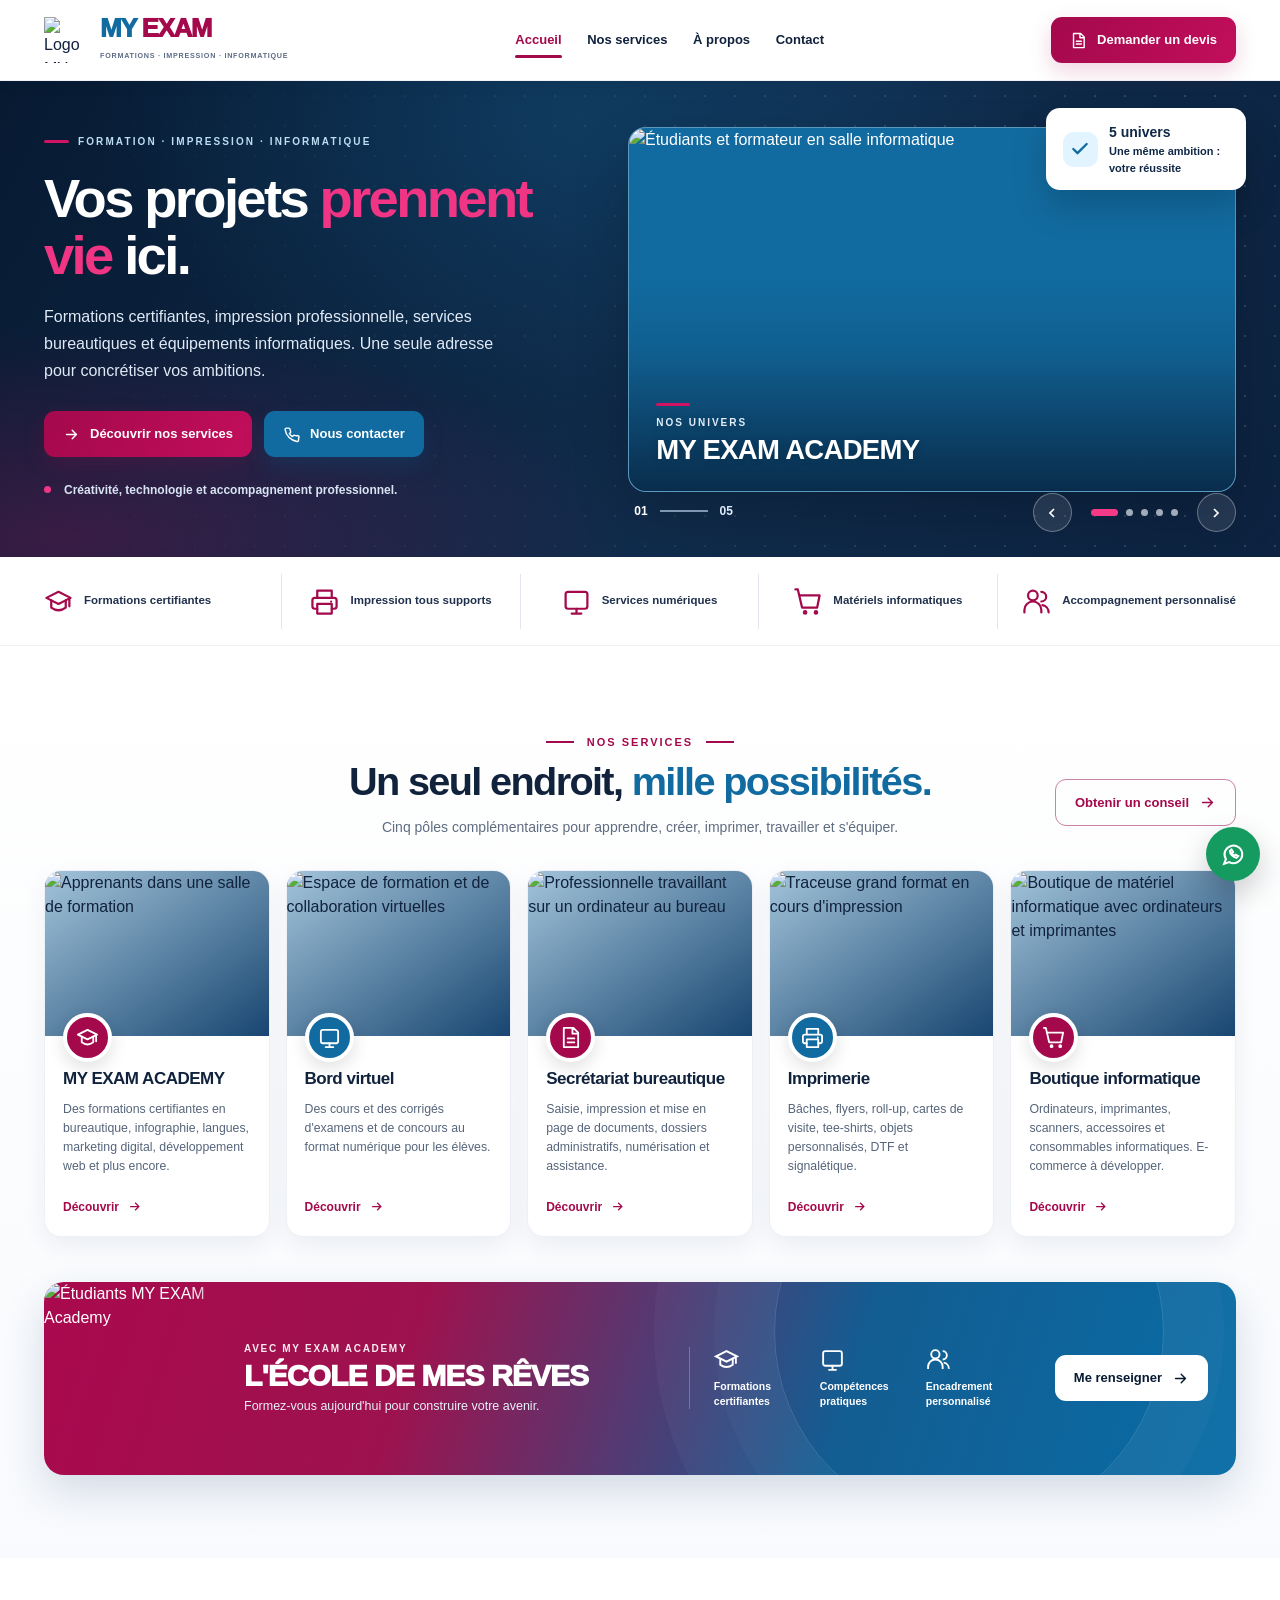
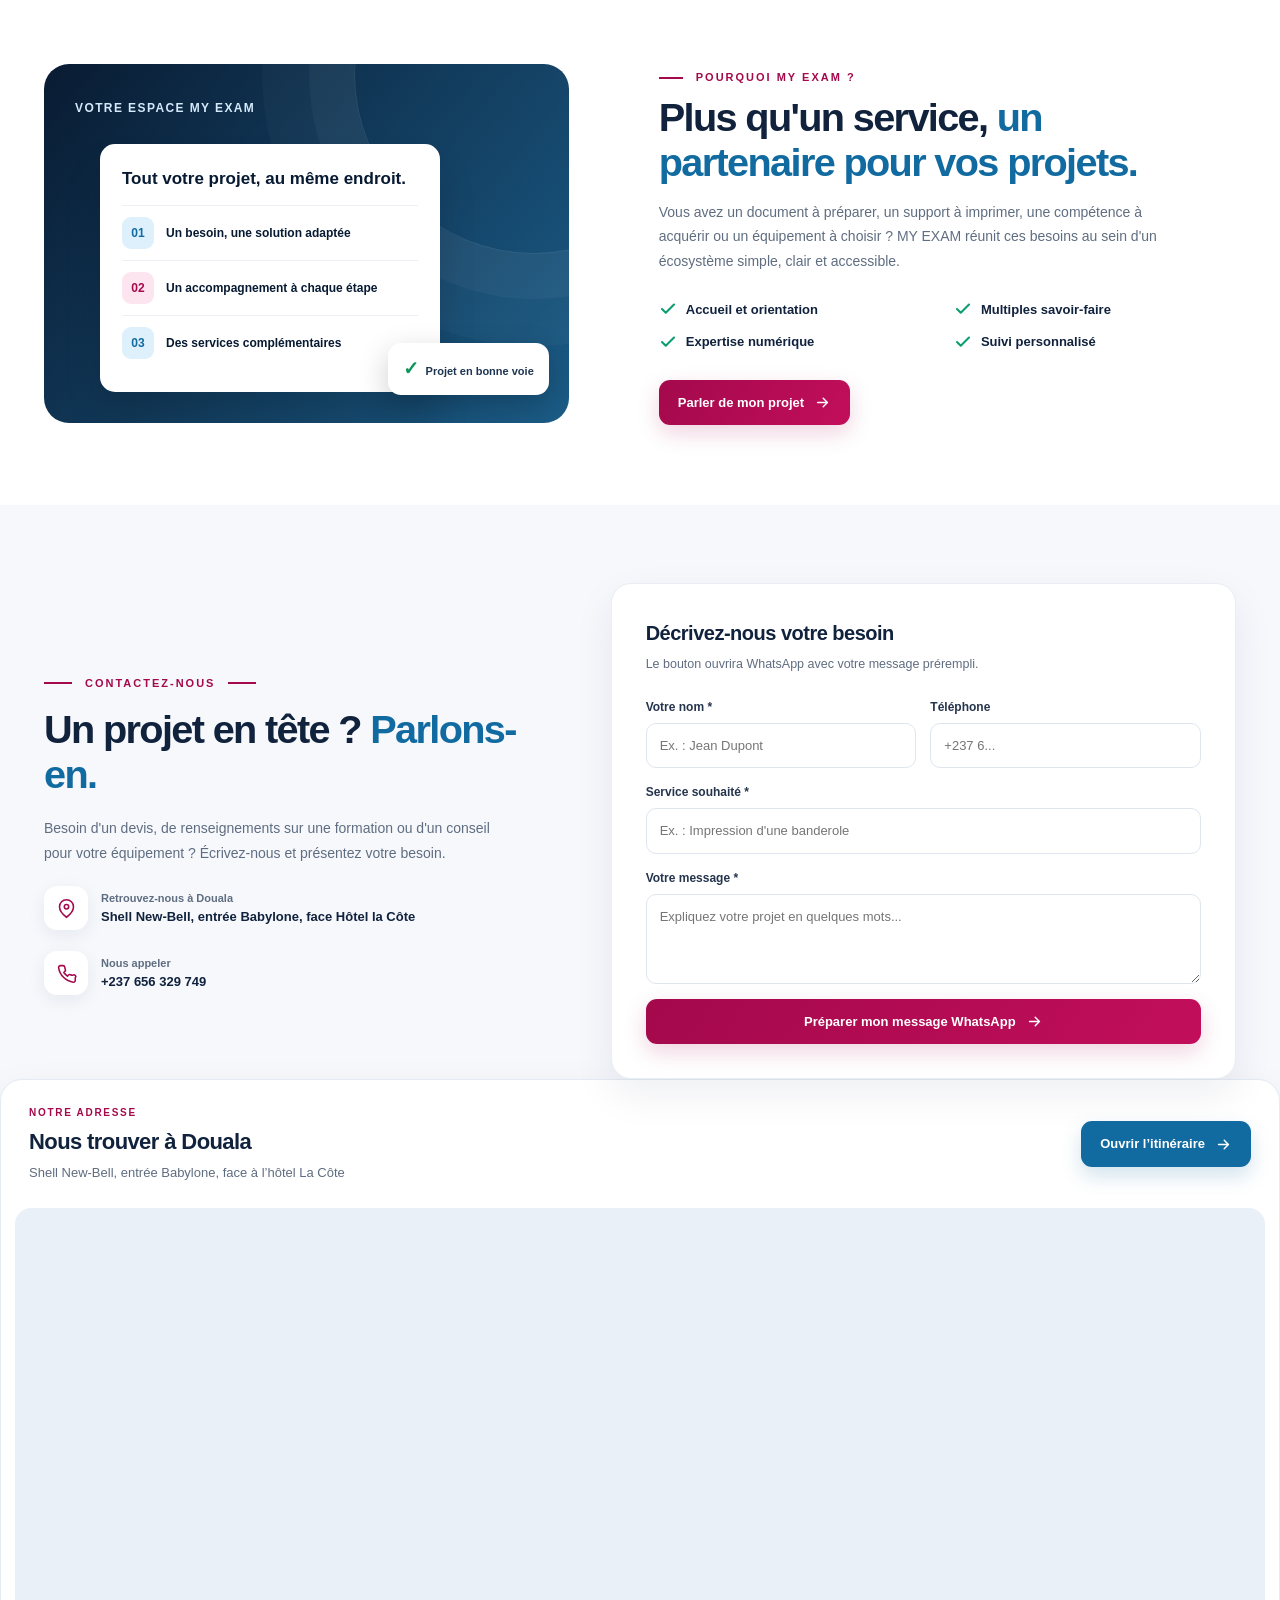
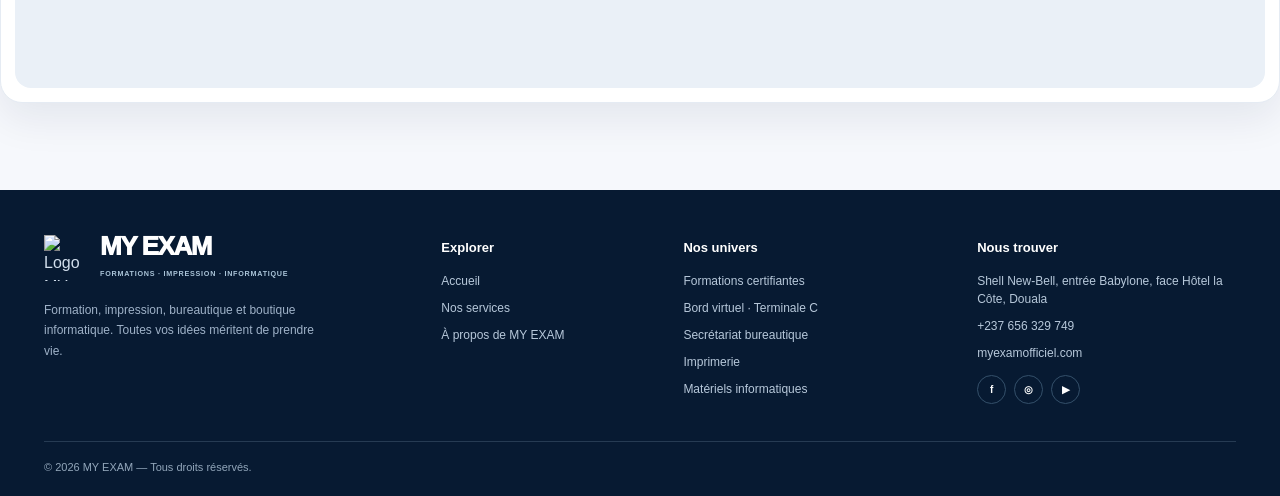
==== index.html @ 9d0665ff "dernière mise à jour" ====
<!DOCTYPE html>
<html lang="fr" class="mx-js"><head>

  <meta name="viewport" content="width=device-width, initial-scale=1">
  <meta name="theme-color" content="#071a32">
  <meta name="description" content="MY EXAM à Douala, Shell New-Bell : imprimerie, secrétariat bureautique, formations professionnelles, boutique informatique et Bord virtuel.">
  <title>MY EXAM Douala | Imprimerie, formations et informatique</title>
  <style>
    /* La section LIENS_DECOUVRIR en bas du fichier permet de personnaliser les liens des boutons. */
    :root{--navy:#071a32;--navy2:#102947;--ink:#11223d;--muted:#5f6d80;--line:#e7ecf2;--rose:#a4094c;--rose-bright:#d21263;--blue:#126ba0;--bluebright:#1789c9;--surface:#f6f8fc;--white:#fff;--radius:18px;--shadow:0 15px 42px rgba(9,29,60,.08)}
    *,*::before,*::after{box-sizing:border-box}
    html{scroll-behavior:smooth;scroll-padding-top:90px}
    body{margin:0;color:var(--ink);background:#fff;font-family:Inter,ui-sans-serif,-apple-system,BlinkMacSystemFont,"Segoe UI",sans-serif;line-height:1.5;-webkit-font-smoothing:antialiased}
    a{color:inherit;text-decoration:none}button,input,textarea{font:inherit}button{cursor:pointer}button:focus-visible,a:focus-visible,input:focus-visible,textarea:focus-visible{outline:3px solid #36a8e7;outline-offset:3px}
    .container{width:min(1370px,calc(100% - 88px));margin-inline:auto}
    .header{background:rgba(255,255,255,.97);box-shadow:0 2px 18px rgba(10,33,71,.045);position:sticky;top:0;z-index:50;border-bottom:1px solid #f0f2f6}
    .nav-wrap{display:flex;align-items:center;justify-content:space-between;gap:28px;min-height:80px}
    .brand{display:inline-flex;align-items:center;gap:10px;min-width:196px}
    .brand-art{width:46px;height:46px;flex:none}.brand>img{display:block;width:auto;height:48px;max-width:115px;object-fit:contain;flex:none}.brand-title{display:block;font-size:26px;font-weight:950;letter-spacing:-1.4px;line-height:1}.brand-title b{color:var(--blue);font-weight:950}.brand-title em{color:var(--rose);font-style:normal;font-weight:950}.brand-sub{font-size:7.2px;letter-spacing:.75px;font-weight:800;color:#5c6c85;white-space:nowrap}
    .nav-links{display:flex;align-items:center;gap:clamp(14px,2vw,34px)}.nav-links a{font-weight:700;font-size:13px;position:relative;white-space:nowrap;padding:11px 0;transition:color .2s}.nav-links a:hover,.nav-links a.active{color:var(--rose)}.nav-links a.active::after{content:"";position:absolute;bottom:3px;left:0;right:0;height:3px;border-radius:12px;background:var(--rose)}
    .nav-actions{display:flex;align-items:center;gap:12px}.btn{display:inline-flex;align-items:center;justify-content:center;gap:10px;border:0;border-radius:11px;padding:13px 19px;font-weight:800;font-size:13px;min-height:44px;transition:transform .2s,box-shadow .2s,background .2s;text-align:center;white-space:nowrap}.btn:hover{transform:translateY(-2px)}.btn-rose{background:linear-gradient(120deg,var(--rose),#c20e5b);box-shadow:0 8px 22px rgba(164,9,76,.18);color:#fff}.btn-rose:hover{box-shadow:0 11px 30px rgba(164,9,76,.27)}.btn-blue{background:var(--blue);color:white;box-shadow:0 9px 20px rgba(18,107,160,.19)}.btn-white{background:white;color:var(--navy)}.btn-outline{border:1.4px solid rgba(154,9,72,.5);color:var(--rose);background:transparent}.btn-outline:hover{background:#fff1f6}.btn svg{width:17px;height:17px;stroke:currentColor;fill:none;stroke-width:2;stroke-linecap:round;stroke-linejoin:round}
    .mobile-menu-toggle{display:none;border:1px solid var(--line);background:#fff;color:var(--navy);width:44px;height:44px;border-radius:12px;align-items:center;justify-content:center}
    .mobile-menu-toggle svg{width:23px;height:23px}
    .hero{background:var(--navy);color:#fff;overflow:hidden;position:relative;min-height:470px;isolation:isolate}
    .hero::before{content:"";position:absolute;inset:0;z-index:-2;background:radial-gradient(ellipse at 45% 7%,rgba(20,113,168,.28),transparent 48%),radial-gradient(ellipse at 5% 96%,rgba(204,15,98,.24),transparent 33%),linear-gradient(117deg,#071a32 0%,#102c4c 58%,#0c2240 100%)}
    .hero::after{content:"";position:absolute;inset:0;z-index:-1;opacity:.15;background-image:radial-gradient(circle,#fff 1px,transparent 1px);background-size:30px 30px;mask-image:linear-gradient(to right,transparent,#000)}
    .hero-layout{display:grid;grid-template-columns:47% 53%;min-height:470px;align-items:center}
    .hero-text{padding:52px 28px 57px 0;position:relative;z-index:3}.eyebrow{display:flex;align-items:center;gap:9px;text-transform:uppercase;font-size:10px;letter-spacing:2.1px;color:#bcddf2;font-weight:900;margin:0 0 21px}.eyebrow::before{content:"";height:3px;width:25px;background:var(--rose-bright);border-radius:4px}
    h1,h2,h3,p{margin-top:0}.hero h1{font-size:clamp(38px,4.25vw,64px);line-height:1.055;font-weight:900;letter-spacing:-2.65px;max-width:620px;margin-bottom:19px}.hero h1 span{color:#f13585}.hero-desc{font-size:16px;color:#e0eaf6;max-width:475px;line-height:1.68;margin-bottom:27px}.hero-actions{display:flex;flex-wrap:wrap;gap:12px}.hero-kicker{display:flex;gap:13px;align-items:center;color:#d8e4f3;font-size:12px;margin-top:24px;font-weight:600}.hero-kicker .dot{display:inline-block;width:7px;height:7px;background:#f13585;border-radius:50%}
    .hero-stage{position:relative;height:100%;min-height:470px;display:flex;align-items:center;justify-content:center;padding:46px 0 65px 24px}
    .hero-photo-wrap{width:100%;height:365px;border-radius:18px;overflow:hidden;position:relative;transform:none;box-shadow:0 25px 55px rgba(0,0,0,.2);border:1px solid rgba(255,255,255,.3);background:var(--blue)}
    .hero-slides-track{display:grid;grid-auto-flow:column;grid-auto-columns:100%;width:100%;height:100%;transition:transform .65s cubic-bezier(.22,.68,0,1);will-change:transform}
    .hero-photo{display:block;width:100%;height:100%;object-fit:cover;object-position:center}
    .hero-photo-wrap::after{content:"";position:absolute;inset:0;background:linear-gradient(180deg,transparent 42%,rgba(7,26,50,.15) 62%,rgba(7,26,50,.77) 100%);pointer-events:none}
    .hero-image-caption{position:absolute;left:27px;right:22px;bottom:25px;z-index:2;display:flex;flex-direction:column;align-items:flex-start;gap:4px;color:#fff;text-shadow:0 1px 10px rgba(3,13,30,.2);pointer-events:none}.caption-overline{font-size:10px;font-weight:800;letter-spacing:2px;text-transform:uppercase;color:#e3eefa}.hero-image-caption #slideCaption{font-size:clamp(21px,2.15vw,32px);letter-spacing:-.7px;line-height:1.15;font-weight:900;color:#fff}.caption-accent{height:3px;width:34px;background:var(--rose-bright);border-radius:4px;margin-bottom:5px}
    .hero-float{position:absolute;right:-10px;top:27px;background:white;border-radius:14px;padding:14px 17px;box-shadow:0 17px 35px rgba(0,0,0,.18);color:#102847;z-index:2;display:flex;align-items:center;gap:11px;font-size:11px;max-width:200px;font-weight:700}.hero-float-icon{width:35px;height:35px;border-radius:11px;display:grid;place-items:center;color:var(--blue);background:#e1f4ff;flex:none}.hero-float-icon svg{width:20px;height:20px}.hero-float strong{display:block;font-size:14px}
    .hero-counter{position:absolute;left:30px;bottom:37px;z-index:2;display:flex;align-items:center;gap:12px;color:#e0ebfa;font-weight:800;font-size:12px}.hero-counter .bar{height:2px;width:48px;background:#7d97b4}.hero-counter strong{color:white}.hero-controls{position:absolute;bottom:25px;right:0;display:flex;gap:10px;align-items:center;z-index:4}.round-btn{background:rgba(255,255,255,.10);border:1px solid rgba(255,255,255,.31);border-radius:50%;width:39px;height:39px;display:grid;place-items:center;color:white;transition:background .2s}.round-btn:hover{background:var(--rose)}.round-btn svg{width:16px;height:16px;stroke:currentColor;stroke-width:2.6;fill:none}.hero-dots{display:flex;align-items:center;gap:8px;margin:0 9px}.hero-dots button{width:7px;height:7px;border-radius:99px;padding:0;background:#a0acba;border:none;transition:all .2s}.hero-dots button[aria-current=true]{width:27px;background:#f53b87}
    .highlights{background:#fff;box-shadow:0 7px 25px rgba(13,31,68,.05);border-bottom:1px solid #edf1f6}.highlights-inner{min-height:88px;display:grid;grid-template-columns:repeat(5,1fr);align-items:center}.highlight{display:flex;align-items:center;justify-content:center;gap:11px;padding:13px 17px;min-height:45px;border-right:1px solid #e2e7ee}.highlight:first-child{justify-content:flex-start;padding-left:0}.highlight:last-child{border-right:0;justify-content:flex-end;padding-right:0}.highlight-icon{width:29px;height:29px;flex:none;color:var(--rose);stroke:currentColor;stroke-width:1.85;fill:none;stroke-linecap:round;stroke-linejoin:round}.highlight span{font-weight:800;font-size:11.5px;line-height:1.35;color:#20314d}
    section{scroll-margin-top:95px}.services{padding:80px 0 83px;background:linear-gradient(180deg,#fff 0%,#f8fafd 100%)}.section-head{display:flex;align-items:end;justify-content:space-between;gap:28px;margin-bottom:32px}.section-head-center{text-align:center;flex:1}.section-label{color:var(--rose);font-weight:900;letter-spacing:2px;text-transform:uppercase;font-size:11px;display:inline-flex;align-items:center;gap:13px;margin-bottom:9px}.section-label::before,.section-label::after{content:"";height:2px;width:28px;background:var(--rose)}h2{font-weight:900;font-size:clamp(29px,3.1vw,43px);letter-spacing:-1.65px;line-height:1.13;margin-bottom:0}h2 span{color:var(--blue)}.section-intro{font-size:14px;color:var(--muted);margin:13px auto 0;max-width:620px}.services .view-btn{margin-bottom:4px;position:absolute;right:0;bottom:8px}.services .head-rel{position:relative}
    .service-grid{display:grid;grid-template-columns:repeat(5,minmax(0,1fr));gap:16px}.service-card{position:relative;background:#fff;border:1px solid #edf1f7;border-radius:17px;overflow:hidden;box-shadow:0 9px 24px rgba(12,39,84,.065);display:flex;flex-direction:column;transition:transform .22s,box-shadow .22s,border-color .22s}.service-card:hover{transform:translateY(-7px);box-shadow:0 22px 38px rgba(12,39,84,.13);border-color:#dfe6f2}.service-image-wrap{height:165px;overflow:hidden;background:linear-gradient(145deg,#a3c4da,#184671)}.service-image{width:100%;height:100%;object-fit:cover;transition:transform .4s}.service-card:hover .service-image{transform:scale(1.08)}.service-icon{position:absolute;top:142px;left:18px;width:49px;height:49px;display:grid;place-items:center;border:4px solid white;border-radius:50%;color:white;background:var(--rose);box-shadow:0 6px 17px rgba(0,0,0,.12)}.service-card:nth-child(even) .service-icon{background:var(--blue)}.service-icon svg{width:23px;height:23px;fill:none;stroke:currentColor;stroke-width:1.9;stroke-linecap:round;stroke-linejoin:round}.service-content{padding:32px 18px 20px;display:flex;flex-direction:column;flex:1}.service-card h3{font-size:17px;letter-spacing:-.5px;font-weight:900;line-height:1.26;margin-bottom:10px}.service-card p{font-size:12.3px;color:#56657b;line-height:1.57;margin-bottom:21px;flex:1}.service-more{align-self:flex-start;border:0;background:transparent;color:var(--rose);padding:0;display:inline-flex;gap:8px;align-items:center;font-size:12px;font-weight:900}.service-more svg{width:15px;height:15px;stroke:currentColor;stroke-width:2;fill:none;transition:transform .2s}.service-more:hover svg{transform:translateX(3px)}.service-more:hover{color:var(--blue)}
    .academy-banner{margin-top:45px;background:linear-gradient(107deg,#aa094e 0%,#9d124e 31%,#135d92 67%,#086ca5 100%);border-radius:20px;overflow:hidden;color:#fff;display:flex;align-items:center;min-height:193px;position:relative;box-shadow:0 16px 40px rgba(22,65,113,.17)}.academy-banner::before{content:"";position:absolute;right:6%;top:-145px;width:390px;height:390px;border:1px solid rgba(255,255,255,.15);border-radius:50%;box-shadow:0 0 0 60px rgba(255,255,255,.025),0 0 0 120px rgba(255,255,255,.03)}.academy-banner-photo{width:200px;height:193px;object-fit:cover;object-position:22% 45%;mask-image:linear-gradient(90deg,#000 72%,transparent 100%);flex:none}.academy-banner-title{position:relative;z-index:1;padding:25px 17px 25px 0;flex:1}.academy-banner-title .small{font-size:10px;text-transform:uppercase;letter-spacing:1.7px;font-weight:900;opacity:.92}.academy-banner-title h3{font-size:clamp(22px,2.6vw,30px);font-weight:950;letter-spacing:-.9px;margin:4px 0 6px;line-height:1.05}.academy-banner-title p{margin:0;font-size:12.5px;color:#e9f1fa}.academy-banner-points{display:flex;gap:21px;padding:0 24px;border-left:1px solid rgba(255,255,255,.25);margin-right:20px}.academy-banner-points span{font-size:10.5px;font-weight:700;max-width:85px;line-height:1.45}.academy-banner-points svg{display:block;width:25px;height:25px;stroke:currentColor;fill:none;stroke-width:1.8;margin-bottom:7px}.academy-banner .btn{margin-right:28px;position:relative;z-index:1}
    .feature-area{background:white;padding:80px 0}.feature-wrap{display:grid;grid-template-columns:1fr 1.1fr;gap:90px;align-items:center}.feature-visual{min-height:354px;border-radius:25px;background:linear-gradient(130deg,#091b32,#1b5c87);position:relative;padding:31px;overflow:hidden;color:white}.feature-visual::before{content:"";position:absolute;width:360px;height:360px;border-radius:50%;border:1px solid rgba(255,255,255,.11);top:-170px;right:-145px;box-shadow:0 0 0 45px rgba(255,255,255,.035),0 0 0 92px rgba(255,255,255,.023)}.feature-title{font-size:12px;font-weight:900;text-transform:uppercase;letter-spacing:1.4px;color:#d4e9f9;position:relative}.feature-visual-panel{background:#fff;color:var(--navy);border-radius:15px;box-shadow:0 25px 37px rgba(0,0,0,.14);position:relative;margin:25px 0 0 25px;padding:22px;max-width:340px}.feature-visual-panel h3{font-size:17px;margin:0 0 14px;font-weight:900}.feature-row{display:flex;gap:12px;align-items:center;border-top:1px solid #edf0f5;padding:11px 0;font-size:12px;font-weight:750}.feature-row i{width:32px;height:32px;display:grid;place-items:center;border-radius:9px;font-style:normal;background:#fce5ee;color:var(--rose)}.feature-row:nth-child(even) i{background:#def0fb;color:var(--blue)}.feature-check{position:absolute;right:20px;bottom:28px;background:#fff;border-radius:13px;padding:12px 15px;color:#1d3551;box-shadow:0 10px 30px rgba(0,0,0,.2);font-size:11px;font-weight:900}.feature-check::before{content:"✓";color:#0d955c;font-size:19px;margin-right:7px}
    .feature-copy .section-label::after{display:none}.feature-copy .section-label::before{width:24px}.feature-copy h2{max-width:530px;margin-bottom:15px}.feature-copy p{color:var(--muted);font-size:14px;line-height:1.76;max-width:515px}.feature-items{display:grid;grid-template-columns:1fr 1fr;gap:13px;margin:26px 0 28px}.feature-item{font-size:13px;font-weight:800;display:flex;align-items:center;gap:9px}.feature-item svg{color:#0c9d71;flex:none;width:18px;height:18px}
    .contact-section{background:#f6f8fc;padding:78px 0 87px}.contact-grid{display:grid;grid-template-columns:.9fr 1.1fr;gap:55px;align-items:center}.contact-copy h2{margin:7px 0 19px}.contact-copy p{max-width:455px;color:var(--muted);font-size:14px;line-height:1.75}.contact-detail{display:flex;align-items:center;gap:13px;margin-top:21px;font-weight:750;font-size:13px}.contact-detail-icon{width:44px;height:44px;display:grid;place-items:center;border-radius:13px;background:white;color:var(--rose);box-shadow:0 5px 18px rgba(10,31,61,.07)}.contact-detail svg{width:21px;height:21px;stroke:currentColor;fill:none;stroke-width:1.8}.contact-detail small{display:block;font-size:11px;color:var(--muted);font-weight:650}.contact-form{background:#fff;padding:34px;border-radius:20px;box-shadow:0 15px 42px rgba(10,30,65,.07);border:1px solid #e9edf4}.contact-form h3{font-size:20px;margin-bottom:7px;letter-spacing:-.5px}.contact-form>p{color:var(--muted);font-size:12.5px;margin-bottom:24px}.field-grid{display:grid;grid-template-columns:1fr 1fr;gap:14px}.field{display:flex;flex-direction:column;gap:7px;margin-bottom:15px}.field label{font-size:12px;font-weight:850;color:#25344d}.field input,.field textarea{border:1px solid #dfe5ee;border-radius:10px;padding:12px 13px;background:#fff;color:var(--ink);font-size:13px;width:100%;outline:none;transition:border-color .2s}.field input:focus,.field textarea:focus{border-color:var(--blue);box-shadow:0 0 0 3px rgba(18,107,160,.09)}.field textarea{resize:vertical;min-height:90px}.form-note{color:#7c8b9c;font-size:10.5px;margin:13px 0 0}.contact-form .btn{width:100%}
    .footer{background:var(--navy);color:#d2dfed;padding:43px 0 20px}.footer-top{display:grid;grid-template-columns:1.4fr .8fr 1fr 1fr;gap:35px}.footer .brand-title b,.footer .brand-title em{color:white}.footer .brand-sub{color:#aac4d8}.footer-desc{font-size:12px;line-height:1.7;max-width:290px;color:#9fb2c8;margin:17px 0 0}.footer h3{color:white;font-size:13px;margin:5px 0 15px}.footer-links{display:flex;flex-direction:column;gap:9px}.footer-links a,.footer-links span{font-size:12px;color:#b7c8da;line-height:1.5}.footer-links a:hover{color:white}.footer-social{display:flex;gap:8px;margin-top:13px}.footer-social span{border:1px solid #34506a;color:#fff;font-size:10px;font-weight:900;border-radius:50%;width:29px;height:29px;display:grid;place-items:center}.footer-bottom{display:flex;align-items:center;justify-content:space-between;border-top:1px solid #263b53;margin-top:37px;padding-top:17px;color:#92a6ba;font-size:11px;gap:20px}
    .floating-wa{position:fixed;right:20px;bottom:19px;background:#159b60;color:#fff;border-radius:50%;width:54px;height:54px;display:grid;place-items:center;box-shadow:0 12px 30px rgba(0,0,0,.2);z-index:30;transition:transform .2s}.floating-wa:hover{transform:scale(1.06)}.floating-wa svg{width:25px;height:25px;fill:none;stroke:currentColor;stroke-width:2}
    @media(max-width:1250px){.container{width:min(1160px,calc(100% - 54px))}.nav-links{gap:17px}.nav-links a{font-size:12px}.brand{min-width:171px}.brand-title{font-size:24px}.hero h1{font-size:51px}.service-grid{gap:12px}.service-card h3{font-size:15px}.service-content{padding-inline:15px}.academy-banner-points{gap:13px;margin-right:10px;padding-right:16px}.academy-banner .btn{margin-right:16px}}
    @media(max-width:1040px){.nav-wrap{min-height:72px}.mobile-menu-toggle{display:flex}.nav-links{display:none;position:absolute;top:100%;left:0;right:0;background:#fff;box-shadow:0 20px 36px rgba(10,30,70,.14);padding:14px 28px 24px;flex-direction:column;align-items:stretch;gap:5px}.nav-links.open{display:flex}.nav-links a{padding:13px;border-bottom:1px solid #f0f2f6}.nav-links a.active::after{width:25px;right:auto}.hero-layout{grid-template-columns:52% 48%}.hero h1{font-size:45px}.hero-photo-wrap{height:315px}.hero-stage{padding-left:12px}.hero-float{right:0}.hero{min-height:430px}.hero-layout,.hero-stage{min-height:430px}.highlights-inner{grid-template-columns:repeat(3,1fr)}.highlight{justify-content:flex-start;border-bottom:1px solid #edf0f5}.highlight:last-child{justify-content:flex-start}.service-grid{grid-template-columns:repeat(3,minmax(0,1fr));gap:18px}.service-image-wrap{height:172px}.service-icon{top:149px}.academy-banner-photo{display:none}.academy-banner-title{padding:25px}.academy-banner-points{display:none}.feature-wrap{gap:35px}.feature-visual{min-height:350px}.footer-top{grid-template-columns:1.3fr .8fr 1fr}}
    @media(max-width:720px){.container{width:calc(100% - 36px)}.nav-wrap{min-height:68px}.brand-art{width:40px;height:40px}.brand>img{height:39px;max-width:90px}.brand-title{font-size:23px}.brand-sub{font-size:6.5px}.nav-actions .btn{display:none}.hero{min-height:0}.hero-layout{display:flex;flex-direction:column;align-items:stretch;min-height:0}.hero-text{padding:54px 0 27px}.hero h1{font-size:clamp(38px,10vw,53px);letter-spacing:-1.9px;line-height:1.06}.hero-desc{font-size:14px;margin-bottom:21px}.hero-actions .btn{padding:12px 14px;font-size:11px;min-height:43px}.hero-kicker{margin-top:19px;font-size:11px}.hero-stage{min-height:276px;height:286px;padding:0 12px 52px 0;align-items:stretch}.hero-photo-wrap{height:232px;border-radius:14px;border-width:1px;transform:none}.hero-float{top:-15px;right:0;max-width:170px;padding:9px 11px;font-size:9px;border-radius:10px}.hero-float strong{font-size:12px}.hero-float-icon{width:28px;height:28px}.hero-image-caption{bottom:18px;left:19px;right:15px;gap:3px}.caption-overline{font-size:8px;letter-spacing:1.6px}.hero-image-caption #slideCaption{font-size:clamp(19px,5.2vw,27px)}.hero-controls{bottom:14px;right:0}.hero-counter{bottom:23px;left:0}.highlights-inner{grid-template-columns:repeat(2,1fr)}.highlight{justify-content:flex-start;padding:15px 5px;gap:9px;min-height:69px}.highlight:first-child{padding-left:5px}.highlight:last-child{border:0;padding:15px 5px}.highlight:nth-child(even){border-right:0}.highlight-icon{width:25px;height:25px}.highlight span{font-size:10.5px}.services{padding:58px 0}.section-head{display:block;margin-bottom:27px}.section-head-center{text-align:left}.section-label::after{display:none}h2{font-size:33px;letter-spacing:-1.15px}.section-intro{margin:12px 0 0;font-size:13px}.services .view-btn{display:none}.service-grid{grid-template-columns:repeat(2,minmax(0,1fr));gap:13px}.service-image-wrap{height:127px}.service-icon{top:108px;left:11px;width:41px;height:41px;border-width:3px}.service-icon svg{width:20px;height:20px}.service-content{padding:30px 13px 18px}.service-card h3{font-size:14.5px;line-height:1.25;margin-bottom:8px}.service-card p{font-size:11.3px;line-height:1.5;margin-bottom:16px}.service-more{font-size:11px}.academy-banner{margin-top:31px;min-height:0;display:block;text-align:left}.academy-banner-title{padding:24px 22px 16px}.academy-banner-title h3{font-size:25px}.academy-banner .btn{margin:0 22px 23px}.feature-area{padding:60px 0}.feature-wrap{grid-template-columns:1fr;gap:32px}.feature-visual{min-height:327px}.feature-visual-panel{max-width:calc(100% - 40px)}.feature-copy{order:-1}.feature-copy h2{margin-bottom:15px}.feature-copy p{font-size:13px}.feature-items{gap:12px;margin:20px 0}.feature-item{font-size:12px}.contact-section{padding:55px 0}.contact-grid{grid-template-columns:1fr;gap:29px}.contact-copy h2{font-size:34px}.contact-form{padding:23px}.footer-top{grid-template-columns:1fr 1fr;gap:25px}.footer-brand{grid-column:1/-1}.footer-bottom{flex-direction:column;align-items:flex-start;gap:7px}.floating-wa{width:47px;height:47px;bottom:15px;right:13px}}
    @media(max-width:380px){.hero-actions{gap:8px}.hero-actions .btn{padding:10px 10px}.service-grid{grid-template-columns:1fr}.service-image-wrap{height:170px}.service-icon{top:150px}.service-card h3{font-size:17px}.service-card p{font-size:12px}.field-grid{grid-template-columns:1fr;gap:0}.hero-counter .bar{width:25px}.hero-dots{gap:5px;margin:0 5px}.round-btn{height:35px;width:35px}}
    @media(prefers-reduced-motion:reduce){*,*::before,*::after{scroll-behavior:auto!important;animation:none!important;transition:none!important}}
    .brand>img{width:46px;height:46px;max-width:46px}
    @media(max-width:1250px){.brand>img{width:44px;height:44px;max-width:44px}}
    @media(max-width:720px){.brand>img{width:43px;height:43px;max-width:43px}}
    .contact-map{grid-column:1/-1;overflow:hidden;margin-top:0;background:#fff;border:1px solid #e5ebf3;border-radius:22px;box-shadow:0 16px 40px rgba(10,30,65,.08)}
    .contact-map-head{display:flex;align-items:center;justify-content:space-between;gap:24px;padding:25px 28px}
    .contact-map-kicker{display:block;margin-bottom:5px;color:var(--rose);font-size:10px;font-weight:900;letter-spacing:1.7px;text-transform:uppercase}
    .contact-map h3{margin:0 0 5px;font-size:22px;letter-spacing:-.6px}
    .contact-map-address{margin:0;color:var(--muted);font-size:13px}
    .contact-map-frame-wrap{padding:0 14px 14px}
    .contact-map iframe{display:block;width:100%;height:clamp(300px,42vw,480px);border:0;border-radius:16px;background:#eaf0f7}
    @media(max-width:720px){.contact-map-head{align-items:flex-start;flex-direction:column;padding:22px 20px;gap:16px}.contact-map-head .btn{width:100%}.contact-map-frame-wrap{padding:0 9px 9px}.contact-map iframe{height:clamp(300px,95vw,420px)}}
</style>
  <script>
    // Active les animations seulement si JavaScript est disponible.
    document.documentElement.classList.add('mx-js');
    try {
      if (sessionStorage.getItem('mx-arrival-pending') === 'true') {
        document.documentElement.classList.add('mx-from-navigation');
        sessionStorage.removeItem('mx-arrival-pending');
      }
    } catch (_) {}
  </script>
  <link rel="stylesheet" href="site-effects.css">
  <script src="site-effects.js" defer></script>
<meta name="robots" content="index,follow,max-image-preview:large">
<meta property="og:type" content="website">
<meta property="og:locale" content="fr_CM">
<meta property="og:site_name" content="MY EXAM">
<meta property="og:title" content="MY EXAM Douala | Imprimerie, formations et informatique">
<meta property="og:description" content="MY EXAM à Douala, Shell New-Bell : imprimerie, secrétariat bureautique, formations professionnelles, boutique informatique et Bord virtuel.">
<!-- HEBERGEMENT : ajoutez ici la balise canonical avec l’URL definitive de cette page ; aucune URL fictive active. -->
</head>
<body>
  <svg aria-hidden="true" style="position:absolute;width:0;height:0;overflow:hidden"><defs>
    <symbol id="i-arrow" viewBox="0 0 24 24"><path d="M5 12h14m-6-6 6 6-6 6"></path></symbol>
    <symbol id="i-chevron-left" viewBox="0 0 24 24"><path d="m15 18-6-6 6-6"></path></symbol>
    <symbol id="i-chevron-right" viewBox="0 0 24 24"><path d="m9 18 6-6-6-6"></path></symbol>
    <symbol id="i-book" viewBox="0 0 24 24"><path d="m2 9 10-5 10 5-10 5L2 9Z"></path><path d="M6 11v6c4 3 8 3 12 0v-6M21 10v6"></path></symbol>
    <symbol id="i-screen" viewBox="0 0 24 24"><rect x="3" y="4" width="18" height="14" rx="2"></rect><path d="M8 22h8m-4-4v4"></path></symbol>
    <symbol id="i-file" viewBox="0 0 24 24"><path d="M5 2h10l5 5v15H5zM14 2v6h6M9 13h7M9 17h7"></path></symbol>
    <symbol id="i-print" viewBox="0 0 24 24"><path d="M6 9V3h12v6M6 18H4a2 2 0 0 1-2-2v-5a2 2 0 0 1 2-2h16a2 2 0 0 1 2 2v5a2 2 0 0 1-2 2h-2"></path><path d="M6 14h12v8H6zM17.5 12h.01"></path></symbol>
    <symbol id="i-cart" viewBox="0 0 24 24"><circle cx="10" cy="21" r="1"></circle><circle cx="19" cy="21" r="1"></circle><path d="M2 2h2l3.5 15H20l2-10H5"></path></symbol>
    <symbol id="i-check" viewBox="0 0 24 24"><path d="m20 6-11 11-5-5" fill="none" stroke="currentColor" stroke-width="2.8" stroke-linecap="round" stroke-linejoin="round"></path></symbol>
    <symbol id="i-pin" viewBox="0 0 24 24"><path d="M20 10c0 6-8 12-8 12S4 16 4 10a8 8 0 1 1 16 0Z"></path><circle cx="12" cy="10" r="2.5"></circle></symbol>
    <symbol id="i-phone" viewBox="0 0 24 24"><path d="M22 16.92v3a2 2 0 0 1-2.18 2A19.8 19.8 0 0 1 3 5.18 2 2 0 0 1 5 3h3a2 2 0 0 1 2 1.72c.13.96.36 1.9.68 2.8a2 2 0 0 1-.45 2.11L9 10.87a16 16 0 0 0 4.13 4.13l1.24-1.23a2 2 0 0 1 2.1-.45c.9.32 1.85.55 2.81.68A2 2 0 0 1 22 16.92Z"></path></symbol>
    <symbol id="i-menu" viewBox="0 0 24 24"><path d="M4 7h16M4 12h16M4 17h16" stroke="currentColor" stroke-width="2" stroke-linecap="round"></path></symbol>
    <symbol id="i-users" viewBox="0 0 24 24"><circle cx="9" cy="7" r="4"></circle><path d="M2 21v-2a7 7 0 0 1 14 0v2M16 4a4 4 0 0 1 0 8M17 15a6 6 0 0 1 5 6"></path></symbol>
  </defs></svg>
  <header class="header" id="accueil">
    <div class="container nav-wrap">
      <a href="#accueil" class="brand" aria-label="MY EXAM, accueil">
        <!-- IMAGE : remplacez uniquement la valeur src par votre lien HTTPS direct. -->
<img src="https://imgg.fr/f/zaAtsYyC" alt="Logo MY EXAM" decoding="async">
        <span><span class="brand-title"><b>MY</b> <em>EXAM</em></span><span class="brand-sub">FORMATIONS · IMPRESSION · INFORMATIQUE</span></span>
      </a>
      <nav class="nav-links" id="navLinks" aria-label="Navigation principale">
        <a class="active" href="#accueil">Accueil</a><a href="#services">Nos services</a><a href="#pourquoi">À propos</a><a href="#contact">Contact</a>
      </nav>
      <div class="nav-actions"><a href="#contact" class="btn btn-rose"><svg viewBox="0 0 24 24"><use href="#i-file"></use></svg> Demander un devis</a><button class="mobile-menu-toggle" type="button" aria-label="Ouvrir le menu" aria-controls="navLinks" aria-expanded="false" id="mobileMenu"><svg viewBox="0 0 24 24" fill="none"><use href="#i-menu"></use></svg></button></div>
    </div>
  </header>
  <main>
    <section class="hero" aria-label="Présentation de MY EXAM">
      <div class="container hero-layout">
        <div class="hero-text">
          <p class="eyebrow" id="slideEyebrow">MY EXAM ACADEMY · FORMATIONS</p>
          <h1 id="slideTitle">Vos projets <span>prennent vie</span> ici.</h1><p class="hero-desc" id="slideDesc">Formations certifiantes, impression professionnelle, services bureautiques et équipements informatiques. Une seule adresse pour concrétiser vos ambitions.</p>
          <div class="hero-actions"><a href="#services" class="btn btn-rose"><svg viewBox="0 0 24 24"><use href="#i-arrow"></use></svg> Découvrir nos services</a><a href="#contact" class="btn btn-blue"><svg viewBox="0 0 24 24"><use href="#i-phone"></use></svg> Nous contacter</a></div>
          <div class="hero-kicker"><span class="dot"></span> Créativité, technologie et accompagnement professionnel.</div>
        </div>
        <div class="hero-stage">
          <div class="hero-photo-wrap"><div class="hero-slides-track" id="heroSlidesTrack">
            <!-- IMAGE : remplacez uniquement la valeur src par votre lien HTTPS direct. -->
<img class="hero-photo" src="https://imgg.fr/r/TD5lceU1.png" alt="Étudiants et formateur en salle informatique" decoding="async" fetchpriority="high">
            <!-- IMAGE : remplacez uniquement la valeur src par votre lien HTTPS direct. -->
<img class="hero-photo" src="https://imgg.fr/r/9NA5EcXC.png" alt="Traceuse grand format en cours d'impression" aria-hidden="true" decoding="async" loading="lazy">
            <!-- IMAGE : remplacez uniquement la valeur src par votre lien HTTPS direct. -->
<img class="hero-photo" src="https://imgg.fr/r/6a1RWXAL.png" alt="Professionnelle au secrétariat devant un ordinateur" aria-hidden="true" decoding="async" loading="lazy">
            <!-- IMAGE : remplacez uniquement la valeur src par votre lien HTTPS direct. -->
<img class="hero-photo" src="https://imgg.fr/r/kLnnGzk1.png" alt="Rayonnages de boutique informatique" aria-hidden="true" decoding="async" loading="lazy">
            <!-- IMAGE : remplacez uniquement la valeur src par votre lien HTTPS direct. -->
<img class="hero-photo" src="https://imgg.fr/r/gzIbVPZZ.png" alt="Espace de formation et de collaboration virtuelles" aria-hidden="true" decoding="async" loading="lazy">

          </div><div class="hero-image-caption"><span class="caption-accent" aria-hidden="true"></span><span class="caption-overline">Nos univers</span><span id="slideCaption">MY EXAM ACADEMY</span></div></div>
          <div class="hero-float"><span class="hero-float-icon"><svg viewBox="0 0 24 24" stroke="currentColor" fill="none" stroke-width="2"><use href="#i-check"></use></svg></span><span><strong>5 univers</strong>Une même ambition : votre réussite</span></div>
          <div class="hero-counter"><strong id="slideNum">01</strong><span class="bar"></span><span id="slideTotal">05</span></div>
          <div class="hero-controls"><button class="round-btn" type="button" id="prevSlide" aria-label="Image précédente"><svg viewBox="0 0 24 24"><use href="#i-chevron-left"></use></svg></button><div class="hero-dots" id="heroDots" aria-label="Sélection du diaporama"></div><button class="round-btn" type="button" id="nextSlide" aria-label="Image suivante"><svg viewBox="0 0 24 24"><use href="#i-chevron-right"></use></svg></button></div>
        </div>
      </div>
    </section>
    <div class="highlights" aria-label="Domaines d'expertise"><div class="container highlights-inner">
      <div class="highlight"><svg class="highlight-icon" viewBox="0 0 24 24"><use href="#i-book"></use></svg><span>Formations certifiantes</span></div>
      <div class="highlight"><svg class="highlight-icon" viewBox="0 0 24 24"><use href="#i-print"></use></svg><span>Impression tous supports</span></div>
      <div class="highlight"><svg class="highlight-icon" viewBox="0 0 24 24"><use href="#i-screen"></use></svg><span>Services numériques</span></div>
      <div class="highlight"><svg class="highlight-icon" viewBox="0 0 24 24"><use href="#i-cart"></use></svg><span>Matériels informatiques</span></div>
      <div class="highlight"><svg class="highlight-icon" viewBox="0 0 24 24"><use href="#i-users"></use></svg><span>Accompagnement personnalisé</span></div>
    </div></div>
    <section class="services" id="services">
      <div class="container"><div class="section-head head-rel"><div class="section-head-center"><div class="section-label">Nos services</div><h2>Un seul endroit, <span>mille possibilités.</span></h2><p class="section-intro">Cinq pôles complémentaires pour apprendre, créer, imprimer, travailler et s'équiper.</p></div><a href="#contact" class="btn btn-outline view-btn">Obtenir un conseil <svg viewBox="0 0 24 24"><use href="#i-arrow"></use></svg></a></div>
        <div class="service-grid">
          <article class="service-card" id="academy"><div class="service-image-wrap"><!-- IMAGE : remplacez uniquement la valeur src par votre lien HTTPS direct. -->
<img class="service-image" src="https://imgg.fr/r/TD5lceU1.png" alt="Apprenants dans une salle de formation" loading="lazy" decoding="async"></div><div class="service-icon"><svg viewBox="0 0 24 24"><use href="#i-book"></use></svg></div><div class="service-content"><h3>MY EXAM ACADEMY</h3><p>Des formations certifiantes en bureautique, infographie, langues, marketing digital, développement web et plus encore.</p><a class="service-more" href="academy.html" data-page="academy">Découvrir <svg viewBox="0 0 24 24"><use href="#i-arrow"></use></svg></a></div></article>
          <article class="service-card"><div class="service-image-wrap"><!-- IMAGE : remplacez uniquement la valeur src par votre lien HTTPS direct. -->
<img class="service-image" src="https://imgg.fr/r/gzIbVPZZ.png" alt="Espace de formation et de collaboration virtuelles" loading="lazy" decoding="async"></div><div class="service-icon"><svg viewBox="0 0 24 24"><use href="#i-screen"></use></svg></div><div class="service-content"><h3>Bord virtuel</h3><p>Des cours et des corrigés d'examens et de concours au format numérique pour les élèves.</p><a class="service-more" href="bord-virtuel.html#bord-virtuel" data-page="virtuel">Découvrir <svg viewBox="0 0 24 24"><use href="#i-arrow"></use></svg></a></div></article>
          <article class="service-card" id="secretariat"><div class="service-image-wrap"><!-- IMAGE : remplacez uniquement la valeur src par votre lien HTTPS direct. -->
<img class="service-image" src="https://imgg.fr/r/6a1RWXAL.png" alt="Professionnelle travaillant sur un ordinateur au bureau" loading="lazy" decoding="async"></div><div class="service-icon"><svg viewBox="0 0 24 24"><use href="#i-file"></use></svg></div><div class="service-content"><h3>Secrétariat bureautique</h3><p>Saisie, impression et mise en page de documents, dossiers administratifs, numérisation et assistance.</p><a class="service-more" href="secretariat.html" data-page="secretariat">Découvrir <svg viewBox="0 0 24 24"><use href="#i-arrow"></use></svg></a></div></article>
          <article class="service-card"><div class="service-image-wrap"><!-- IMAGE : remplacez uniquement la valeur src par votre lien HTTPS direct. -->
<img class="service-image" src="https://imgg.fr/r/9NA5EcXC.png" alt="Traceuse grand format en cours d'impression" loading="lazy" decoding="async"></div><div class="service-icon"><svg viewBox="0 0 24 24"><use href="#i-print"></use></svg></div><div class="service-content"><h3>Imprimerie</h3><p>Bâches, flyers, roll-up, cartes de visite, tee-shirts, objets personnalisés, DTF et signalétique.</p><a class="service-more" href="#contact" data-page="imprimerie">Découvrir <svg viewBox="0 0 24 24"><use href="#i-arrow"></use></svg></a></div></article>
          <article class="service-card" id="boutique"><div class="service-image-wrap"><!-- IMAGE : remplacez uniquement la valeur src par votre lien HTTPS direct. -->
<img class="service-image" src="https://imgg.fr/r/kLnnGzk1.png" alt="Boutique de matériel informatique avec ordinateurs et imprimantes" loading="lazy" decoding="async"></div><div class="service-icon"><svg viewBox="0 0 24 24"><use href="#i-cart"></use></svg></div><div class="service-content"><h3>Boutique informatique</h3><p>Ordinateurs, imprimantes, scanners, accessoires et consommables informatiques. E-commerce à développer.</p><a class="service-more" href="boutique.html" data-page="boutique">Découvrir <svg viewBox="0 0 24 24"><use href="#i-arrow"></use></svg></a></div></article>
        </div>
        <div class="academy-banner"><!-- IMAGE : remplacez uniquement la valeur src par votre lien HTTPS direct. -->
<img class="academy-banner-photo" src="https://imgg.fr/r/TD5lceU1.png" alt="Étudiants MY EXAM Academy" loading="lazy" decoding="async"><div class="academy-banner-title"><div class="small">Avec MY EXAM ACADEMY</div><h3>L'ÉCOLE DE MES RÊVES</h3><p>Formez-vous aujourd'hui pour construire votre avenir.</p></div><div class="academy-banner-points"><span><svg viewBox="0 0 24 24"><use href="#i-book"></use></svg>Formations certifiantes</span><span><svg viewBox="0 0 24 24"><use href="#i-screen"></use></svg>Compétences pratiques</span><span><svg viewBox="0 0 24 24"><use href="#i-users"></use></svg>Encadrement personnalisé</span></div><a href="#contact" class="btn btn-white">Me renseigner <svg viewBox="0 0 24 24"><use href="#i-arrow"></use></svg></a></div>
      </div>
    </section><br>
    <section class="feature-area" id="pourquoi" aria-label="Les atouts de MY EXAM"><div class="container feature-wrap"><div class="feature-visual"><span class="feature-title">Votre espace MY EXAM</span><div class="feature-visual-panel"><h3>Tout votre projet, au même endroit.</h3><div class="feature-row"><i>01</i> Un besoin, une solution adaptée</div><div class="feature-row"><i>02</i> Un accompagnement à chaque étape</div><div class="feature-row"><i>03</i> Des services complémentaires</div></div><div class="feature-check">Projet en bonne voie</div></div><div class="feature-copy"><div class="section-label">Pourquoi MY EXAM ?</div><h2>Plus qu'un service, <span>un partenaire pour vos projets.</span></h2><p>Vous avez un document à préparer, un support à imprimer, une compétence à acquérir ou un équipement à choisir ? MY EXAM réunit ces besoins au sein d'un écosystème simple, clair et accessible.</p><div class="feature-items"><span class="feature-item"><svg viewBox="0 0 24 24"><use href="#i-check"></use></svg> Accueil et orientation</span><span class="feature-item"><svg viewBox="0 0 24 24"><use href="#i-check"></use></svg> Multiples savoir-faire</span><span class="feature-item"><svg viewBox="0 0 24 24"><use href="#i-check"></use></svg> Expertise numérique</span><span class="feature-item"><svg viewBox="0 0 24 24"><use href="#i-check"></use></svg> Suivi personnalisé</span></div><a href="#contact" class="btn btn-rose">Parler de mon projet <svg viewBox="0 0 24 24"><use href="#i-arrow"></use></svg></a></div></div></section>
    <section class="contact-section" id="contact"><div class="container contact-grid"><div class="contact-copy"><div class="section-label">Contactez-nous</div><h2>Un projet en tête ? <span>Parlons-en.</span></h2><p>Besoin d'un devis, de renseignements sur une formation ou d'un conseil pour votre équipement ? Écrivez-nous et présentez votre besoin.</p><div class="contact-detail"><span class="contact-detail-icon"><svg viewBox="0 0 24 24"><use href="#i-pin"></use></svg></span><span><small>Retrouvez-nous à Douala</small>Shell New-Bell, entrée Babylone, face Hôtel la Côte</span></div><div class="contact-detail"><span class="contact-detail-icon"><svg viewBox="0 0 24 24"><use href="#i-phone"></use></svg></span><span><small>Nous appeler</small><a href="tel:+237656329749">+237 656 329 749</a></span></div></div><form class="contact-form" id="contactForm"><h3>Décrivez-nous votre besoin</h3><p>Le bouton ouvrira WhatsApp avec votre message prérempli.</p><div class="field-grid"><div class="field"><label for="visitorName">Votre nom *</label><input id="visitorName" name="name" required="" placeholder="Ex. : Jean Dupont" autocomplete="name"></div><div class="field"><label for="visitorPhone">Téléphone</label><input id="visitorPhone" name="phone" placeholder="+237 6..." autocomplete="tel"></div></div><div class="field"><label for="serviceNeed">Service souhaité *</label><input id="serviceNeed" name="service" required="" placeholder="Ex. : Impression d'une banderole"></div><div class="field"><label for="visitorMessage">Votre message *</label><textarea id="visitorMessage" name="message" required="" placeholder="Expliquez votre projet en quelques mots..."></textarea></div><button type="submit" class="btn btn-rose">Préparer mon message WhatsApp <svg viewBox="0 0 24 24"><use href="#i-arrow"></use></svg></button></form></div>
      <div class="contact-map" aria-labelledby="contact-map-title">
        <div class="contact-map-head">
          <div>
            <span class="contact-map-kicker">Notre adresse</span>
            <h3 id="contact-map-title">Nous trouver à Douala</h3>
            <p class="contact-map-address">Shell New-Bell, entrée Babylone, face à l’hôtel La Côte</p>
          </div>
          <a class="btn btn-blue" href="https://www.google.com/maps/search/?api=1&amp;query=MY%20EXAM%2C%20Shell%20New-Bell%2C%20Douala%2C%20Cameroon" target="_blank" rel="noopener noreferrer">
            Ouvrir l’itinéraire
            <svg viewBox="0 0 24 24" aria-hidden="true"><use href="#i-arrow"></use></svg>
          </a>
        </div>
        <div class="contact-map-frame-wrap">
          <iframe title="Localisation de MY EXAM à Douala sur Google Maps"
                  src="https://www.google.com/maps/embed?pb=!1m18!1m12!1m3!1d127356.63044758464!2d9.768513107250971!3d4.041905589783833!2m3!1f0!2f0!3f0!3m2!1i1024!2i768!4f13.1!3m3!1m2!1s0x106113072cfbebf3%3A0x3ceb12c1f45a7764!2sMY%20EXAM!5e0!3m2!1sfr!2scm!4v1794220001543!5m2!1sfr!2scm"
                  loading="lazy" allowfullscreen referrerpolicy="strict-origin-when-cross-origin"></iframe>
        </div>
      </div>
    </section>
  </main>
  <footer class="footer"><div class="container"><div class="footer-top"><div class="footer-brand"><a href="#accueil" class="brand" aria-label="MY EXAM, haut de page"><!-- IMAGE : remplacez uniquement la valeur src par votre lien HTTPS direct. -->
<img src="https://imgg.fr/f/zaAtsYyC" alt="Logo MY EXAM" decoding="async" loading="lazy"><span><span class="brand-title"><b>MY</b> <em>EXAM</em></span><span class="brand-sub">FORMATIONS · IMPRESSION · INFORMATIQUE</span></span></a><p class="footer-desc">Formation, impression, bureautique et boutique informatique. Toutes vos idées méritent de prendre vie.</p></div><div><h3>Explorer</h3><div class="footer-links"><a href="#accueil">Accueil</a><a href="#services">Nos services</a><a href="bord-virtuel.html">À propos de MY EXAM</a></div></div><div><h3>Nos univers</h3><div class="footer-links"><span>Formations certifiantes</span><a href="bord-virtuel.html#bord-virtuel">Bord virtuel · Terminale C</a><span>Secrétariat bureautique</span><span>Imprimerie</span><span>Matériels informatiques</span></div></div><div><h3>Nous trouver</h3><div class="footer-links"><span>Shell New-Bell, entrée Babylone, face Hôtel la Côte, Douala</span><a href="tel:+237656329749">+237 656 329 749</a><span>myexamofficiel.com</span></div><div class="footer-social" aria-label="Réseaux sociaux, à configurer"><span>f</span><span>◎</span><span>▶</span></div></div></div><div class="footer-bottom"><span>© 2026 MY EXAM — Tous droits réservés.</span></div></div></footer>
  <a href="https://wa.me/237656329749?text=Bonjour%20MY%20EXAM%2C%20je%20souhaite%20des%20informations." class="floating-wa" target="_blank" rel="noopener noreferrer" aria-label="Écrire à MY EXAM sur WhatsApp"><svg viewBox="0 0 24 24"><path d="M20.4 11.8a8.5 8.5 0 0 1-12.5 7.5L3 21l1.7-4.6A8.5 8.5 0 1 1 20.4 11.8Z"></path><path d="M8.5 8.5c.2 3.1 3.1 5.8 6.3 6.6l1.6-1.7-2.3-1.2-1.1 1.1c-1.2-.5-2.1-1.5-2.6-2.6l1.2-1.1-1.5-2.4Z"></path></svg></a>
  <script>
    (()=>{
      // ================================================================
      // ✏️ MODIFIE TES LIENS ICI : destinations des boutons « Découvrir »
      // Utilise un chemin relatif ou '#contact' si le service n'a pas encore sa page.
      // Garde les guillemets et la virgule après chaque ligne.
      // ================================================================
      const LIENS_DECOUVRIR = {
        academy:     'academy.html',
        virtuel:     'bord-virtuel.html',
        secretariat: 'secretariat.html',
        imprimerie:  'imprimerie.html',
        boutique:    'boutique.html'
      };
      document.querySelectorAll('a[data-page]').forEach(lien => {
        const cible = LIENS_DECOUVRIR[lien.dataset.page];
        if (cible) lien.setAttribute('href', cible);
      });

      const slides=[
        {eyebrow:'FORMATION · IMPRESSION · INFORMATIQUE',title:'Vos projets <span>prennent vie</span> ici.',desc:'Formations certifiantes, impression professionnelle, services bureautiques et équipements informatiques. Une seule adresse pour concrétiser vos ambitions.',alt:'Étudiants et formateur en salle informatique',caption:'MY EXAM ACADEMY'},
        {eyebrow:'PÔLE IMPRIMERIE · CRÉATION',title:'Donnez de <span>l’impact à vos idées.</span>',desc:'Supports publicitaires, signalétique, personnalisation textile et impression grand format pour rendre vos projets visibles.',alt:'Impression numérique grand format',caption:'Imprimerie'},
        {eyebrow:'SECRÉTARIAT · BUREAUTIQUE',title:'Vos documents, <span>notre savoir-faire.</span>',desc:'Saisie, mise en page, numérisation et accompagnement bureautique pour vos démarches du quotidien.',alt:'Professionnelle au secrétariat devant un ordinateur',caption:'Secrétariat bureautique'},
        {eyebrow:'BOUTIQUE · INFORMATIQUE',title:'Le bon matériel <span>pour aller plus loin.</span>',desc:'Ordinateurs, imprimantes, scanners et accessoires : découvrez notre univers d’équipements et de consommables informatiques.',alt:'Rayonnages de boutique informatique',caption:'Boutique informatique'},
        {eyebrow:'BORD VIRTUEL · SOLUTIONS NUMÉRIQUES',title:'Restez connectés <span>à vos projets.</span>',desc:'Un univers virtuel pour faciliter la collaboration, les échanges et les activités numériques à distance.',alt:'Séance de collaboration en ligne',caption:'Bord virtuel'},
      ];
      let index=0,timer;const $=id=>document.getElementById(id);
      const dots=$('heroDots');
      const track=$('heroSlidesTrack');
      const slideImages=[...track.querySelectorAll('.hero-photo')];
      slides.forEach((s,i)=>{const b=document.createElement('button');b.type='button';b.setAttribute('aria-label','Afficher la diapositive '+(i+1));b.addEventListener('click',()=>setSlide(i,true));dots.append(b)});
      $('slideTotal').textContent=String(slides.length).padStart(2,'0');
      function setSlide(n,manual=false){index=(n+slides.length)%slides.length;const s=slides[index];$('slideEyebrow').textContent=s.eyebrow;$('slideTitle').innerHTML=s.title;$('slideDesc').textContent=s.desc;track.style.transform=`translateX(-${index*100}%)`;slideImages.forEach((image,i)=>image.setAttribute('aria-hidden',String(i!==index)));$('slideCaption').textContent=s.caption;$('slideNum').textContent=String(index+1).padStart(2,'0');[...dots.children].forEach((b,i)=>b.setAttribute('aria-current',String(i===index)));if(manual)restart()}
      function restart(){clearInterval(timer);if(!window.matchMedia('(prefers-reduced-motion: reduce)').matches)timer=setInterval(()=>{if(!document.hidden)setSlide(index+1)},5500)}
      $('prevSlide').addEventListener('click',()=>setSlide(index-1,true));$('nextSlide').addEventListener('click',()=>setSlide(index+1,true));setSlide(0);restart();
      const mm=$('mobileMenu'),nav=$('navLinks');mm.addEventListener('click',()=>{const opening=!nav.classList.contains('open');nav.classList.toggle('open',opening);mm.setAttribute('aria-expanded',String(opening));mm.setAttribute('aria-label',opening?'Fermer le menu':'Ouvrir le menu')});nav.querySelectorAll('a').forEach(a=>a.addEventListener('click',()=>{nav.classList.remove('open');mm.setAttribute('aria-expanded','false');nav.querySelectorAll('a').forEach(el=>el.classList.toggle('active',el===a))}));
      $('contactForm').addEventListener('submit',e=>{e.preventDefault();const name=$('visitorName').value.trim(),phone=$('visitorPhone').value.trim(),service=$('serviceNeed').value.trim(),message=$('visitorMessage').value.trim();const body=`Bonjour MY EXAM,\nJe m'appelle ${name}.\nService souhaité : ${service}.\n${phone?'Mon numéro : '+phone+'\n':''}Message : ${message}`;window.open('https://wa.me/237656329749?text='+encodeURIComponent(body),'_blank','noopener,noreferrer')});
    })();
  </script>


</body></html>
---- site-effects.css ----
body {
  transition: opacity 160ms ease, transform 160ms ease;
}

html.mx-effects-ready [data-mx-reveal] {
  opacity: 0;
  transform: translate3d(0, 12px, 0);
  transition:
    opacity 560ms ease,
    transform 560ms cubic-bezier(.2, .7, .2, 1);
  transition-delay: var(--mx-reveal-delay, 0ms);
}

html.mx-effects-ready [data-mx-reveal].mx-revealed {
  opacity: 1;
  transform: none;
}

html.mx-page-arriving body,
body.mx-page-leaving {
  opacity: .96;
  transform: translateY(2px);
}

@media (prefers-reduced-motion: reduce) {
  body {
    transition: none;
  }

  html.mx-effects-ready [data-mx-reveal] {
    opacity: 1;
    transform: none;
    transition: none;
  }
}
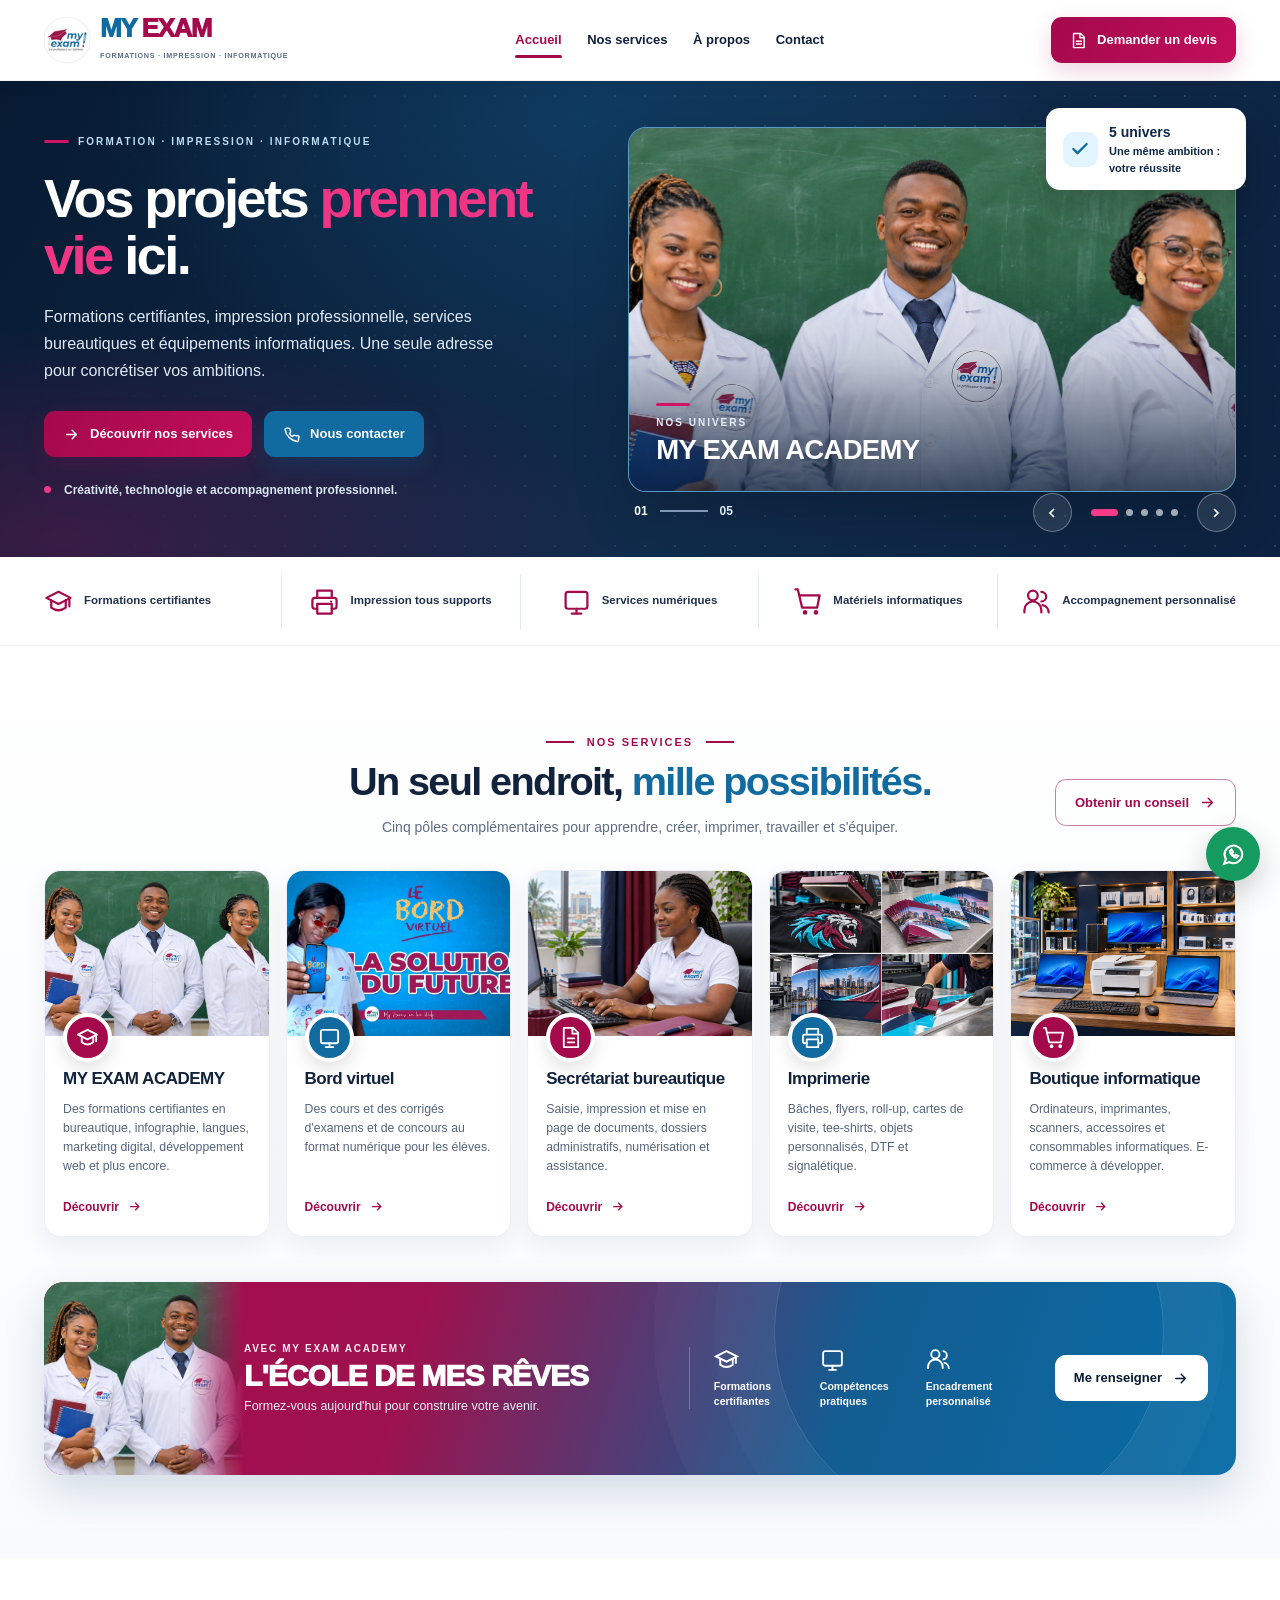
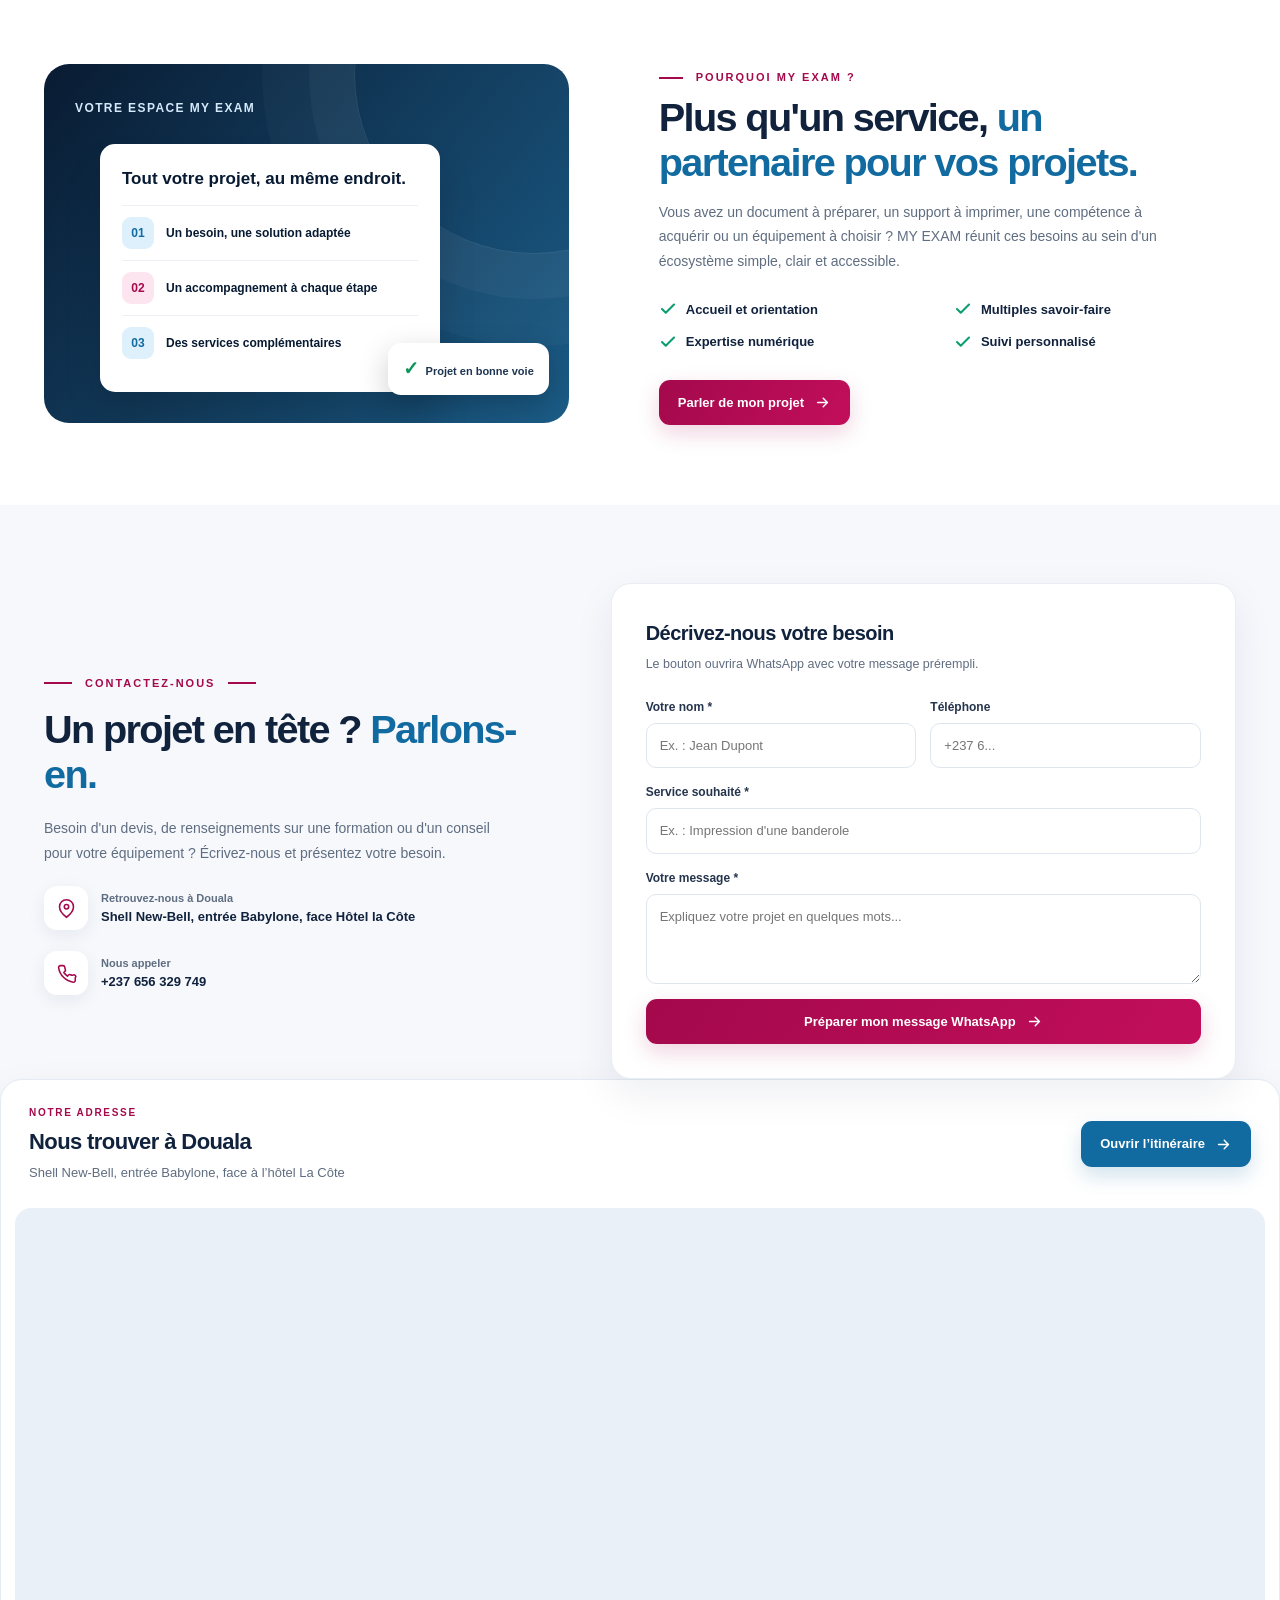
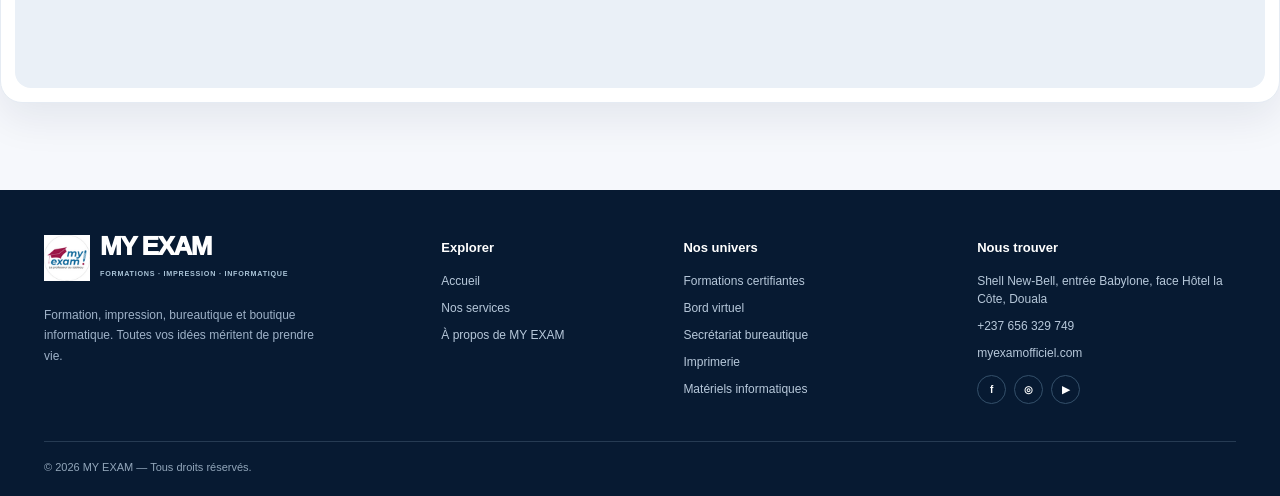
==== commit b1ef1723: "dernière mise à jour : 2024-06-19 15:30:00" ====
--- a/index.html
+++ b/index.html
@@ -1,6 +1,7 @@
 <!DOCTYPE html>
 <html lang="fr" class="mx-js"><head>
-
+  
+  <meta charset="utf-8">
   <meta name="viewport" content="width=device-width, initial-scale=1">
   <meta name="theme-color" content="#071a32">
   <meta name="description" content="MY EXAM à Douala, Shell New-Bell : imprimerie, secrétariat bureautique, formations professionnelles, boutique informatique et Bord virtuel.">
@@ -101,7 +102,7 @@
     <div class="container nav-wrap">
       <a href="#accueil" class="brand" aria-label="MY EXAM, accueil">
         <!-- IMAGE : remplacez uniquement la valeur src par votre lien HTTPS direct. -->
-<img src="https://imgg.fr/f/zaAtsYyC" alt="Logo MY EXAM" decoding="async">
+<img src="assets/logo.png" alt="Logo MY EXAM" decoding="async">
         <span><span class="brand-title"><b>MY</b> <em>EXAM</em></span><span class="brand-sub">FORMATIONS · IMPRESSION · INFORMATIQUE</span></span>
       </a>
       <nav class="nav-links" id="navLinks" aria-label="Navigation principale">
@@ -122,15 +123,15 @@
         <div class="hero-stage">
           <div class="hero-photo-wrap"><div class="hero-slides-track" id="heroSlidesTrack">
             <!-- IMAGE : remplacez uniquement la valeur src par votre lien HTTPS direct. -->
-<img class="hero-photo" src="https://imgg.fr/r/TD5lceU1.png" alt="Étudiants et formateur en salle informatique" decoding="async" fetchpriority="high">
-            <!-- IMAGE : remplacez uniquement la valeur src par votre lien HTTPS direct. -->
-<img class="hero-photo" src="https://imgg.fr/r/9NA5EcXC.png" alt="Traceuse grand format en cours d'impression" aria-hidden="true" decoding="async" loading="lazy">
-            <!-- IMAGE : remplacez uniquement la valeur src par votre lien HTTPS direct. -->
-<img class="hero-photo" src="https://imgg.fr/r/6a1RWXAL.png" alt="Professionnelle au secrétariat devant un ordinateur" aria-hidden="true" decoding="async" loading="lazy">
-            <!-- IMAGE : remplacez uniquement la valeur src par votre lien HTTPS direct. -->
-<img class="hero-photo" src="https://imgg.fr/r/kLnnGzk1.png" alt="Rayonnages de boutique informatique" aria-hidden="true" decoding="async" loading="lazy">
-            <!-- IMAGE : remplacez uniquement la valeur src par votre lien HTTPS direct. -->
-<img class="hero-photo" src="https://imgg.fr/r/gzIbVPZZ.png" alt="Espace de formation et de collaboration virtuelles" aria-hidden="true" decoding="async" loading="lazy">
+<img class="hero-photo" src="assets/my exam academy.png" alt="Étudiants et formateur en salle informatique" decoding="async" fetchpriority="high">
+            <!-- IMAGE : remplacez uniquement la valeur src par votre lien HTTPS direct. -->
+<img class="hero-photo" src="assets/my exam print.png" alt="Traceuse grand format en cours d'impression" aria-hidden="true" decoding="async" loading="lazy">
+            <!-- IMAGE : remplacez uniquement la valeur src par votre lien HTTPS direct. -->
+<img class="hero-photo" src="assets/my exam bureautique.png" alt="Professionnelle au secrétariat devant un ordinateur" aria-hidden="true" decoding="async" loading="lazy">
+            <!-- IMAGE : remplacez uniquement la valeur src par votre lien HTTPS direct. -->
+<img class="hero-photo" src="assets/my exam boutique.png" alt="Rayonnages de boutique informatique" aria-hidden="true" decoding="async" loading="lazy">
+            <!-- IMAGE : remplacez uniquement la valeur src par votre lien HTTPS direct. -->
+<img class="hero-photo" src="assets/bord-virtuel.png" alt="Espace de formation et de collaboration virtuelles" aria-hidden="true" decoding="async" loading="lazy">
 
           </div><div class="hero-image-caption"><span class="caption-accent" aria-hidden="true"></span><span class="caption-overline">Nos univers</span><span id="slideCaption">MY EXAM ACADEMY</span></div></div>
           <div class="hero-float"><span class="hero-float-icon"><svg viewBox="0 0 24 24" stroke="currentColor" fill="none" stroke-width="2"><use href="#i-check"></use></svg></span><span><strong>5 univers</strong>Une même ambition : votre réussite</span></div>
@@ -150,18 +151,18 @@
       <div class="container"><div class="section-head head-rel"><div class="section-head-center"><div class="section-label">Nos services</div><h2>Un seul endroit, <span>mille possibilités.</span></h2><p class="section-intro">Cinq pôles complémentaires pour apprendre, créer, imprimer, travailler et s'équiper.</p></div><a href="#contact" class="btn btn-outline view-btn">Obtenir un conseil <svg viewBox="0 0 24 24"><use href="#i-arrow"></use></svg></a></div>
         <div class="service-grid">
           <article class="service-card" id="academy"><div class="service-image-wrap"><!-- IMAGE : remplacez uniquement la valeur src par votre lien HTTPS direct. -->
-<img class="service-image" src="https://imgg.fr/r/TD5lceU1.png" alt="Apprenants dans une salle de formation" loading="lazy" decoding="async"></div><div class="service-icon"><svg viewBox="0 0 24 24"><use href="#i-book"></use></svg></div><div class="service-content"><h3>MY EXAM ACADEMY</h3><p>Des formations certifiantes en bureautique, infographie, langues, marketing digital, développement web et plus encore.</p><a class="service-more" href="academy.html" data-page="academy">Découvrir <svg viewBox="0 0 24 24"><use href="#i-arrow"></use></svg></a></div></article>
+<img class="service-image" src="assets/my exam academy.png" alt="Apprenants dans une salle de formation" loading="lazy" decoding="async"></div><div class="service-icon"><svg viewBox="0 0 24 24"><use href="#i-book"></use></svg></div><div class="service-content"><h3>MY EXAM ACADEMY</h3><p>Des formations certifiantes en bureautique, infographie, langues, marketing digital, développement web et plus encore.</p><a class="service-more" href="academy.html" data-page="academy">Découvrir <svg viewBox="0 0 24 24"><use href="#i-arrow"></use></svg></a></div></article>
           <article class="service-card"><div class="service-image-wrap"><!-- IMAGE : remplacez uniquement la valeur src par votre lien HTTPS direct. -->
-<img class="service-image" src="https://imgg.fr/r/gzIbVPZZ.png" alt="Espace de formation et de collaboration virtuelles" loading="lazy" decoding="async"></div><div class="service-icon"><svg viewBox="0 0 24 24"><use href="#i-screen"></use></svg></div><div class="service-content"><h3>Bord virtuel</h3><p>Des cours et des corrigés d'examens et de concours au format numérique pour les élèves.</p><a class="service-more" href="bord-virtuel.html#bord-virtuel" data-page="virtuel">Découvrir <svg viewBox="0 0 24 24"><use href="#i-arrow"></use></svg></a></div></article>
+<img class="service-image" src="assets/bord-virtuel.png" alt="Espace de formation et de collaboration virtuelles" loading="lazy" decoding="async"></div><div class="service-icon"><svg viewBox="0 0 24 24"><use href="#i-screen"></use></svg></div><div class="service-content"><h3>Bord virtuel</h3><p>Des cours et des corrigés d'examens et de concours au format numérique pour les élèves.</p><a class="service-more" href="bord-virtuel.html#bord-virtuel" data-page="virtuel">Découvrir <svg viewBox="0 0 24 24"><use href="#i-arrow"></use></svg></a></div></article>
           <article class="service-card" id="secretariat"><div class="service-image-wrap"><!-- IMAGE : remplacez uniquement la valeur src par votre lien HTTPS direct. -->
-<img class="service-image" src="https://imgg.fr/r/6a1RWXAL.png" alt="Professionnelle travaillant sur un ordinateur au bureau" loading="lazy" decoding="async"></div><div class="service-icon"><svg viewBox="0 0 24 24"><use href="#i-file"></use></svg></div><div class="service-content"><h3>Secrétariat bureautique</h3><p>Saisie, impression et mise en page de documents, dossiers administratifs, numérisation et assistance.</p><a class="service-more" href="secretariat.html" data-page="secretariat">Découvrir <svg viewBox="0 0 24 24"><use href="#i-arrow"></use></svg></a></div></article>
+<img class="service-image" src="assets/my exam bureautique.png" alt="Professionnelle travaillant sur un ordinateur au bureau" loading="lazy" decoding="async"></div><div class="service-icon"><svg viewBox="0 0 24 24"><use href="#i-file"></use></svg></div><div class="service-content"><h3>Secrétariat bureautique</h3><p>Saisie, impression et mise en page de documents, dossiers administratifs, numérisation et assistance.</p><a class="service-more" href="secretariat.html" data-page="secretariat">Découvrir <svg viewBox="0 0 24 24"><use href="#i-arrow"></use></svg></a></div></article>
           <article class="service-card"><div class="service-image-wrap"><!-- IMAGE : remplacez uniquement la valeur src par votre lien HTTPS direct. -->
-<img class="service-image" src="https://imgg.fr/r/9NA5EcXC.png" alt="Traceuse grand format en cours d'impression" loading="lazy" decoding="async"></div><div class="service-icon"><svg viewBox="0 0 24 24"><use href="#i-print"></use></svg></div><div class="service-content"><h3>Imprimerie</h3><p>Bâches, flyers, roll-up, cartes de visite, tee-shirts, objets personnalisés, DTF et signalétique.</p><a class="service-more" href="#contact" data-page="imprimerie">Découvrir <svg viewBox="0 0 24 24"><use href="#i-arrow"></use></svg></a></div></article>
+<img class="service-image" src="assets/my exam print.png" alt="Traceuse grand format en cours d'impression" loading="lazy" decoding="async"></div><div class="service-icon"><svg viewBox="0 0 24 24"><use href="#i-print"></use></svg></div><div class="service-content"><h3>Imprimerie</h3><p>Bâches, flyers, roll-up, cartes de visite, tee-shirts, objets personnalisés, DTF et signalétique.</p><a class="service-more" href="#contact" data-page="imprimerie">Découvrir <svg viewBox="0 0 24 24"><use href="#i-arrow"></use></svg></a></div></article>
           <article class="service-card" id="boutique"><div class="service-image-wrap"><!-- IMAGE : remplacez uniquement la valeur src par votre lien HTTPS direct. -->
-<img class="service-image" src="https://imgg.fr/r/kLnnGzk1.png" alt="Boutique de matériel informatique avec ordinateurs et imprimantes" loading="lazy" decoding="async"></div><div class="service-icon"><svg viewBox="0 0 24 24"><use href="#i-cart"></use></svg></div><div class="service-content"><h3>Boutique informatique</h3><p>Ordinateurs, imprimantes, scanners, accessoires et consommables informatiques. E-commerce à développer.</p><a class="service-more" href="boutique.html" data-page="boutique">Découvrir <svg viewBox="0 0 24 24"><use href="#i-arrow"></use></svg></a></div></article>
+<img class="service-image" src="assets/my exam boutique.png" alt="Boutique de matériel informatique avec ordinateurs et imprimantes" loading="lazy" decoding="async"></div><div class="service-icon"><svg viewBox="0 0 24 24"><use href="#i-cart"></use></svg></div><div class="service-content"><h3>Boutique informatique</h3><p>Ordinateurs, imprimantes, scanners, accessoires et consommables informatiques. E-commerce à développer.</p><a class="service-more" href="boutique.html" data-page="boutique">Découvrir <svg viewBox="0 0 24 24"><use href="#i-arrow"></use></svg></a></div></article>
         </div>
         <div class="academy-banner"><!-- IMAGE : remplacez uniquement la valeur src par votre lien HTTPS direct. -->
-<img class="academy-banner-photo" src="https://imgg.fr/r/TD5lceU1.png" alt="Étudiants MY EXAM Academy" loading="lazy" decoding="async"><div class="academy-banner-title"><div class="small">Avec MY EXAM ACADEMY</div><h3>L'ÉCOLE DE MES RÊVES</h3><p>Formez-vous aujourd'hui pour construire votre avenir.</p></div><div class="academy-banner-points"><span><svg viewBox="0 0 24 24"><use href="#i-book"></use></svg>Formations certifiantes</span><span><svg viewBox="0 0 24 24"><use href="#i-screen"></use></svg>Compétences pratiques</span><span><svg viewBox="0 0 24 24"><use href="#i-users"></use></svg>Encadrement personnalisé</span></div><a href="#contact" class="btn btn-white">Me renseigner <svg viewBox="0 0 24 24"><use href="#i-arrow"></use></svg></a></div>
+<img class="academy-banner-photo" src="assets/my exam academy.png" alt="Étudiants MY EXAM Academy" loading="lazy" decoding="async"><div class="academy-banner-title"><div class="small">Avec MY EXAM ACADEMY</div><h3>L'ÉCOLE DE MES RÊVES</h3><p>Formez-vous aujourd'hui pour construire votre avenir.</p></div><div class="academy-banner-points"><span><svg viewBox="0 0 24 24"><use href="#i-book"></use></svg>Formations certifiantes</span><span><svg viewBox="0 0 24 24"><use href="#i-screen"></use></svg>Compétences pratiques</span><span><svg viewBox="0 0 24 24"><use href="#i-users"></use></svg>Encadrement personnalisé</span></div><a href="#contact" class="btn btn-white">Me renseigner <svg viewBox="0 0 24 24"><use href="#i-arrow"></use></svg></a></div>
       </div>
     </section><br>
     <section class="feature-area" id="pourquoi" aria-label="Les atouts de MY EXAM"><div class="container feature-wrap"><div class="feature-visual"><span class="feature-title">Votre espace MY EXAM</span><div class="feature-visual-panel"><h3>Tout votre projet, au même endroit.</h3><div class="feature-row"><i>01</i> Un besoin, une solution adaptée</div><div class="feature-row"><i>02</i> Un accompagnement à chaque étape</div><div class="feature-row"><i>03</i> Des services complémentaires</div></div><div class="feature-check">Projet en bonne voie</div></div><div class="feature-copy"><div class="section-label">Pourquoi MY EXAM ?</div><h2>Plus qu'un service, <span>un partenaire pour vos projets.</span></h2><p>Vous avez un document à préparer, un support à imprimer, une compétence à acquérir ou un équipement à choisir ? MY EXAM réunit ces besoins au sein d'un écosystème simple, clair et accessible.</p><div class="feature-items"><span class="feature-item"><svg viewBox="0 0 24 24"><use href="#i-check"></use></svg> Accueil et orientation</span><span class="feature-item"><svg viewBox="0 0 24 24"><use href="#i-check"></use></svg> Multiples savoir-faire</span><span class="feature-item"><svg viewBox="0 0 24 24"><use href="#i-check"></use></svg> Expertise numérique</span><span class="feature-item"><svg viewBox="0 0 24 24"><use href="#i-check"></use></svg> Suivi personnalisé</span></div><a href="#contact" class="btn btn-rose">Parler de mon projet <svg viewBox="0 0 24 24"><use href="#i-arrow"></use></svg></a></div></div></section>
@@ -187,7 +188,7 @@
     </section>
   </main>
   <footer class="footer"><div class="container"><div class="footer-top"><div class="footer-brand"><a href="#accueil" class="brand" aria-label="MY EXAM, haut de page"><!-- IMAGE : remplacez uniquement la valeur src par votre lien HTTPS direct. -->
-<img src="https://imgg.fr/f/zaAtsYyC" alt="Logo MY EXAM" decoding="async" loading="lazy"><span><span class="brand-title"><b>MY</b> <em>EXAM</em></span><span class="brand-sub">FORMATIONS · IMPRESSION · INFORMATIQUE</span></span></a><p class="footer-desc">Formation, impression, bureautique et boutique informatique. Toutes vos idées méritent de prendre vie.</p></div><div><h3>Explorer</h3><div class="footer-links"><a href="#accueil">Accueil</a><a href="#services">Nos services</a><a href="bord-virtuel.html">À propos de MY EXAM</a></div></div><div><h3>Nos univers</h3><div class="footer-links"><span>Formations certifiantes</span><a href="bord-virtuel.html#bord-virtuel">Bord virtuel · Terminale C</a><span>Secrétariat bureautique</span><span>Imprimerie</span><span>Matériels informatiques</span></div></div><div><h3>Nous trouver</h3><div class="footer-links"><span>Shell New-Bell, entrée Babylone, face Hôtel la Côte, Douala</span><a href="tel:+237656329749">+237 656 329 749</a><span>myexamofficiel.com</span></div><div class="footer-social" aria-label="Réseaux sociaux, à configurer"><span>f</span><span>◎</span><span>▶</span></div></div></div><div class="footer-bottom"><span>© 2026 MY EXAM — Tous droits réservés.</span></div></div></footer>
+<img src="assets/logo.png" alt="Logo MY EXAM" decoding="async" loading="lazy"><span><span class="brand-title"><b>MY</b> <em>EXAM</em></span><span class="brand-sub">FORMATIONS · IMPRESSION · INFORMATIQUE</span></span></a><p class="footer-desc">Formation, impression, bureautique et boutique informatique. Toutes vos idées méritent de prendre vie.</p></div><div><h3>Explorer</h3><div class="footer-links"><a href="#accueil">Accueil</a><a href="#services">Nos services</a><a href="bord-virtuel.html">À propos de MY EXAM</a></div></div><div><h3>Nos univers</h3><div class="footer-links"><span>Formations certifiantes</span><a href="bord-virtuel.html#bord-virtuel">Bord virtuel</a><span>Secrétariat bureautique</span><span>Imprimerie</span><span>Matériels informatiques</span></div></div><div><h3>Nous trouver</h3><div class="footer-links"><span>Shell New-Bell, entrée Babylone, face Hôtel la Côte, Douala</span><a href="tel:+237656329749">+237 656 329 749</a><span>myexamofficiel.com</span></div><div class="footer-social" aria-label="Réseaux sociaux, à configurer"><span>f</span><span>◎</span><span>▶</span></div></div></div><div class="footer-bottom"><span>© 2026 MY EXAM — Tous droits réservés.</span></div></div></footer>
   <a href="https://wa.me/237656329749?text=Bonjour%20MY%20EXAM%2C%20je%20souhaite%20des%20informations." class="floating-wa" target="_blank" rel="noopener noreferrer" aria-label="Écrire à MY EXAM sur WhatsApp"><svg viewBox="0 0 24 24"><path d="M20.4 11.8a8.5 8.5 0 0 1-12.5 7.5L3 21l1.7-4.6A8.5 8.5 0 1 1 20.4 11.8Z"></path><path d="M8.5 8.5c.2 3.1 3.1 5.8 6.3 6.6l1.6-1.7-2.3-1.2-1.1 1.1c-1.2-.5-2.1-1.5-2.6-2.6l1.2-1.1-1.5-2.4Z"></path></svg></a>
   <script>
     (()=>{
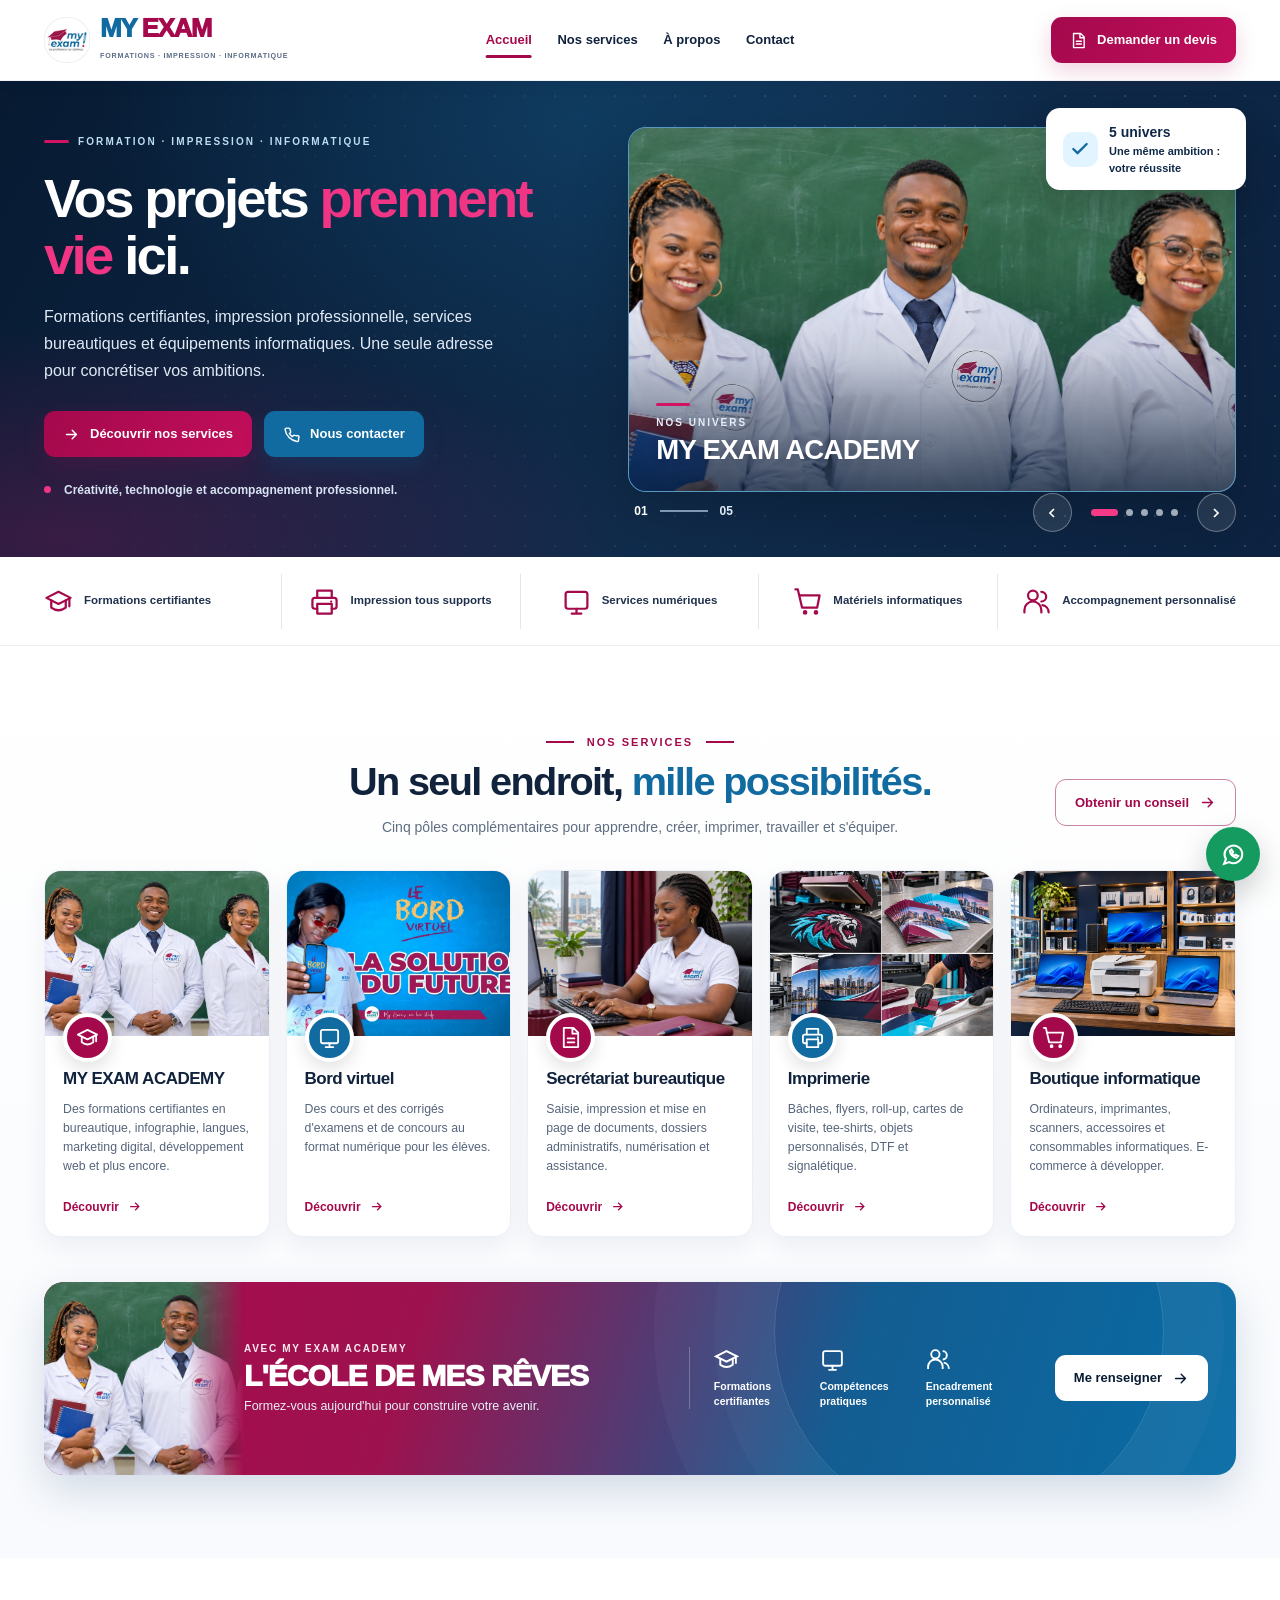
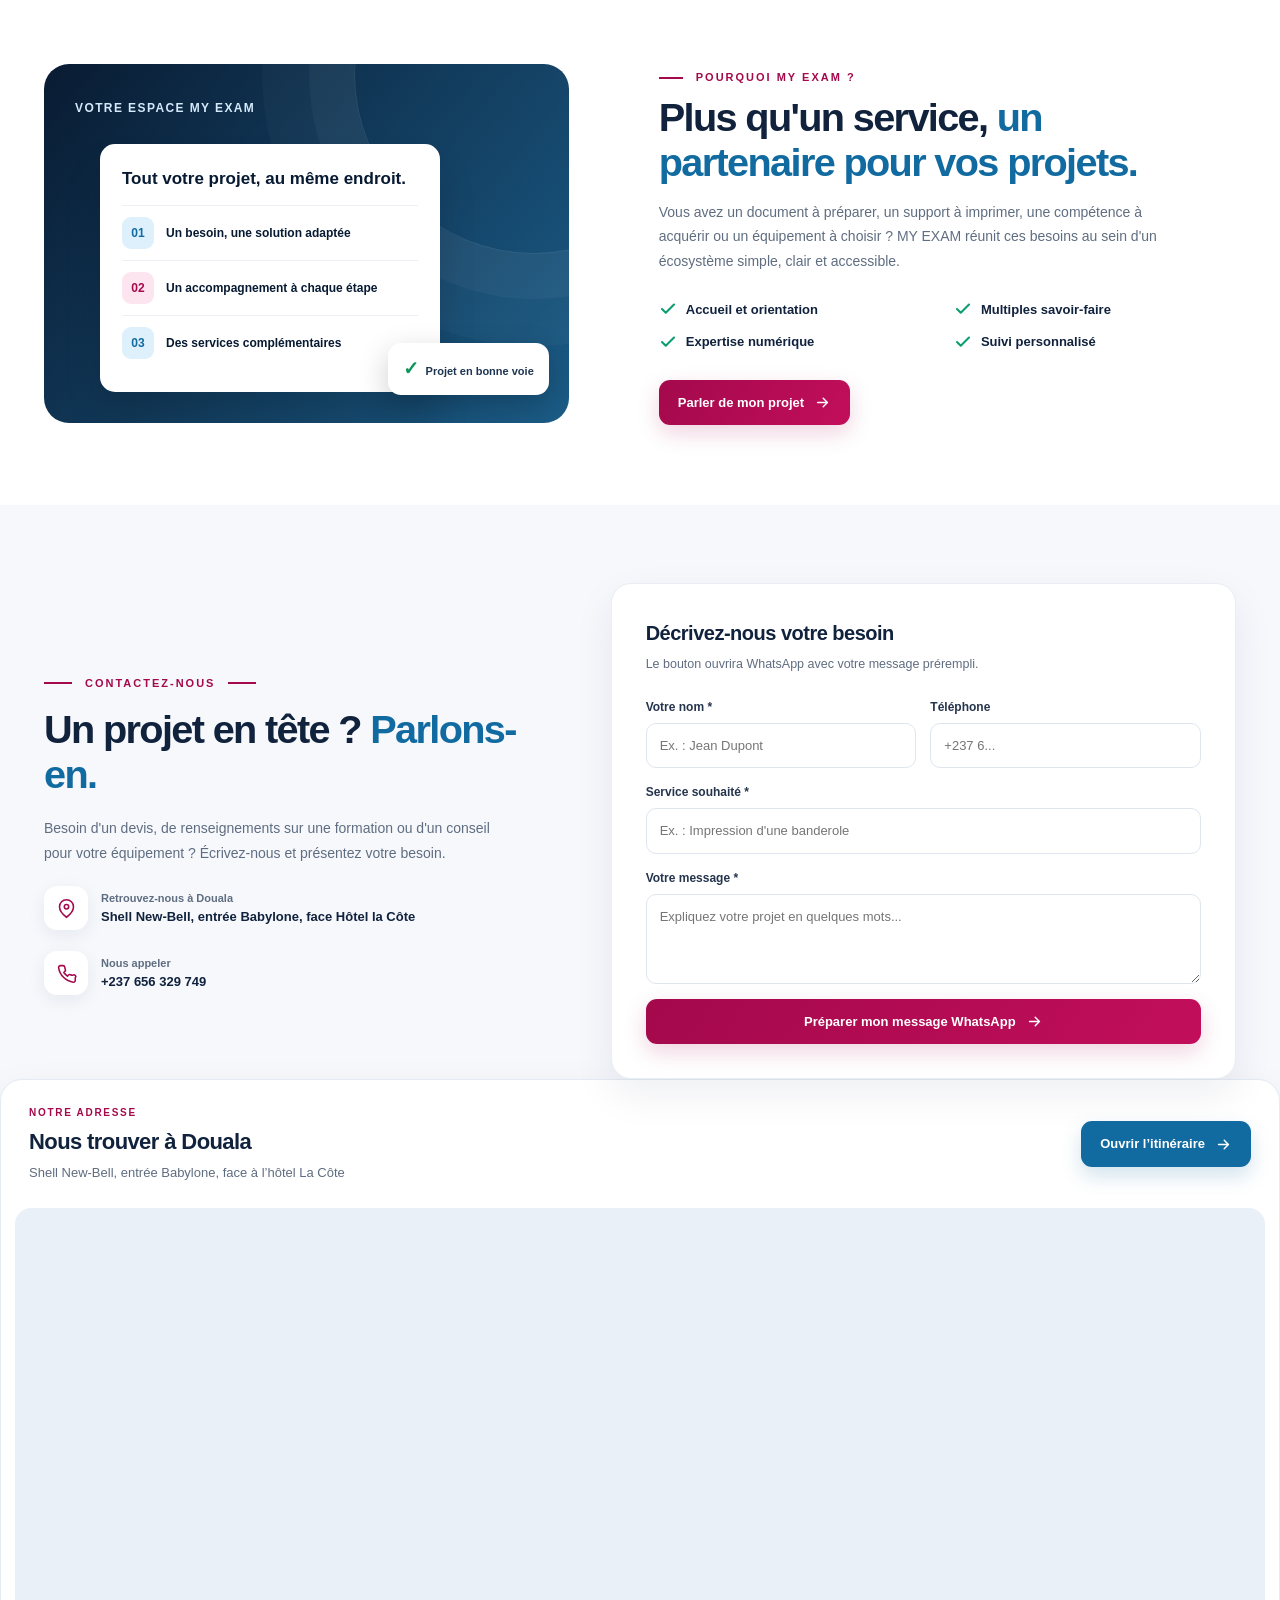
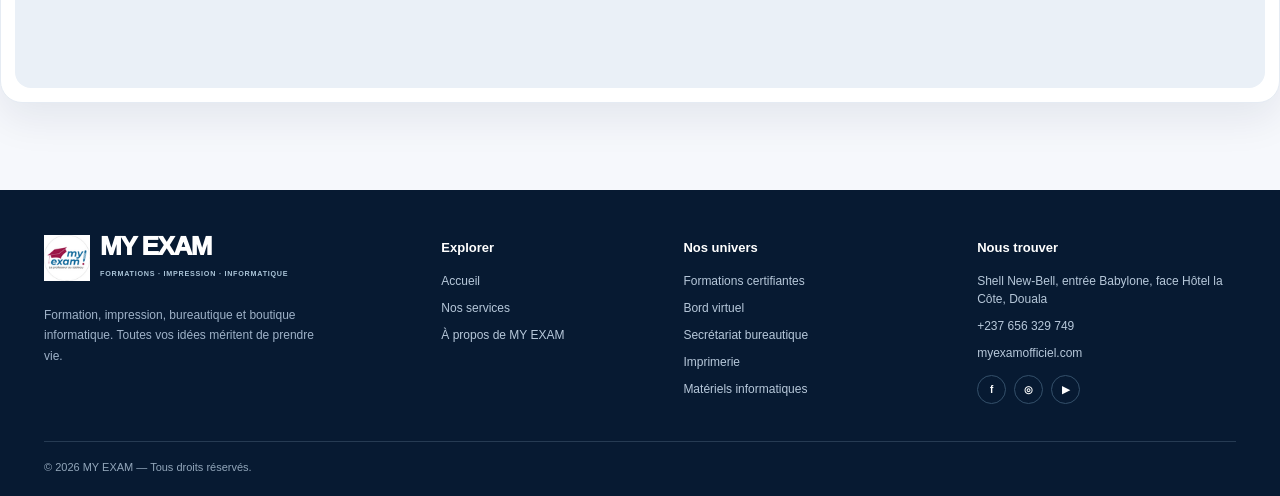
==== commit 2d51eafa: "dernière mise à jour" ====
--- a/index.html
+++ b/index.html
@@ -61,6 +61,7 @@
     .contact-map-frame-wrap{padding:0 14px 14px}
     .contact-map iframe{display:block;width:100%;height:clamp(300px,42vw,480px);border:0;border-radius:16px;background:#eaf0f7}
     @media(max-width:720px){.contact-map-head{align-items:flex-start;flex-direction:column;padding:22px 20px;gap:16px}.contact-map-head .btn{width:100%}.contact-map-frame-wrap{padding:0 9px 9px}.contact-map iframe{height:clamp(300px,95vw,420px)}}
+    @media(min-width:1041px){.nav-wrap{position:relative}.nav-links{position:absolute;left:50%;transform:translateX(-50%);margin:0}}
 </style>
   <script>
     // Active les animations seulement si JavaScript est disponible.
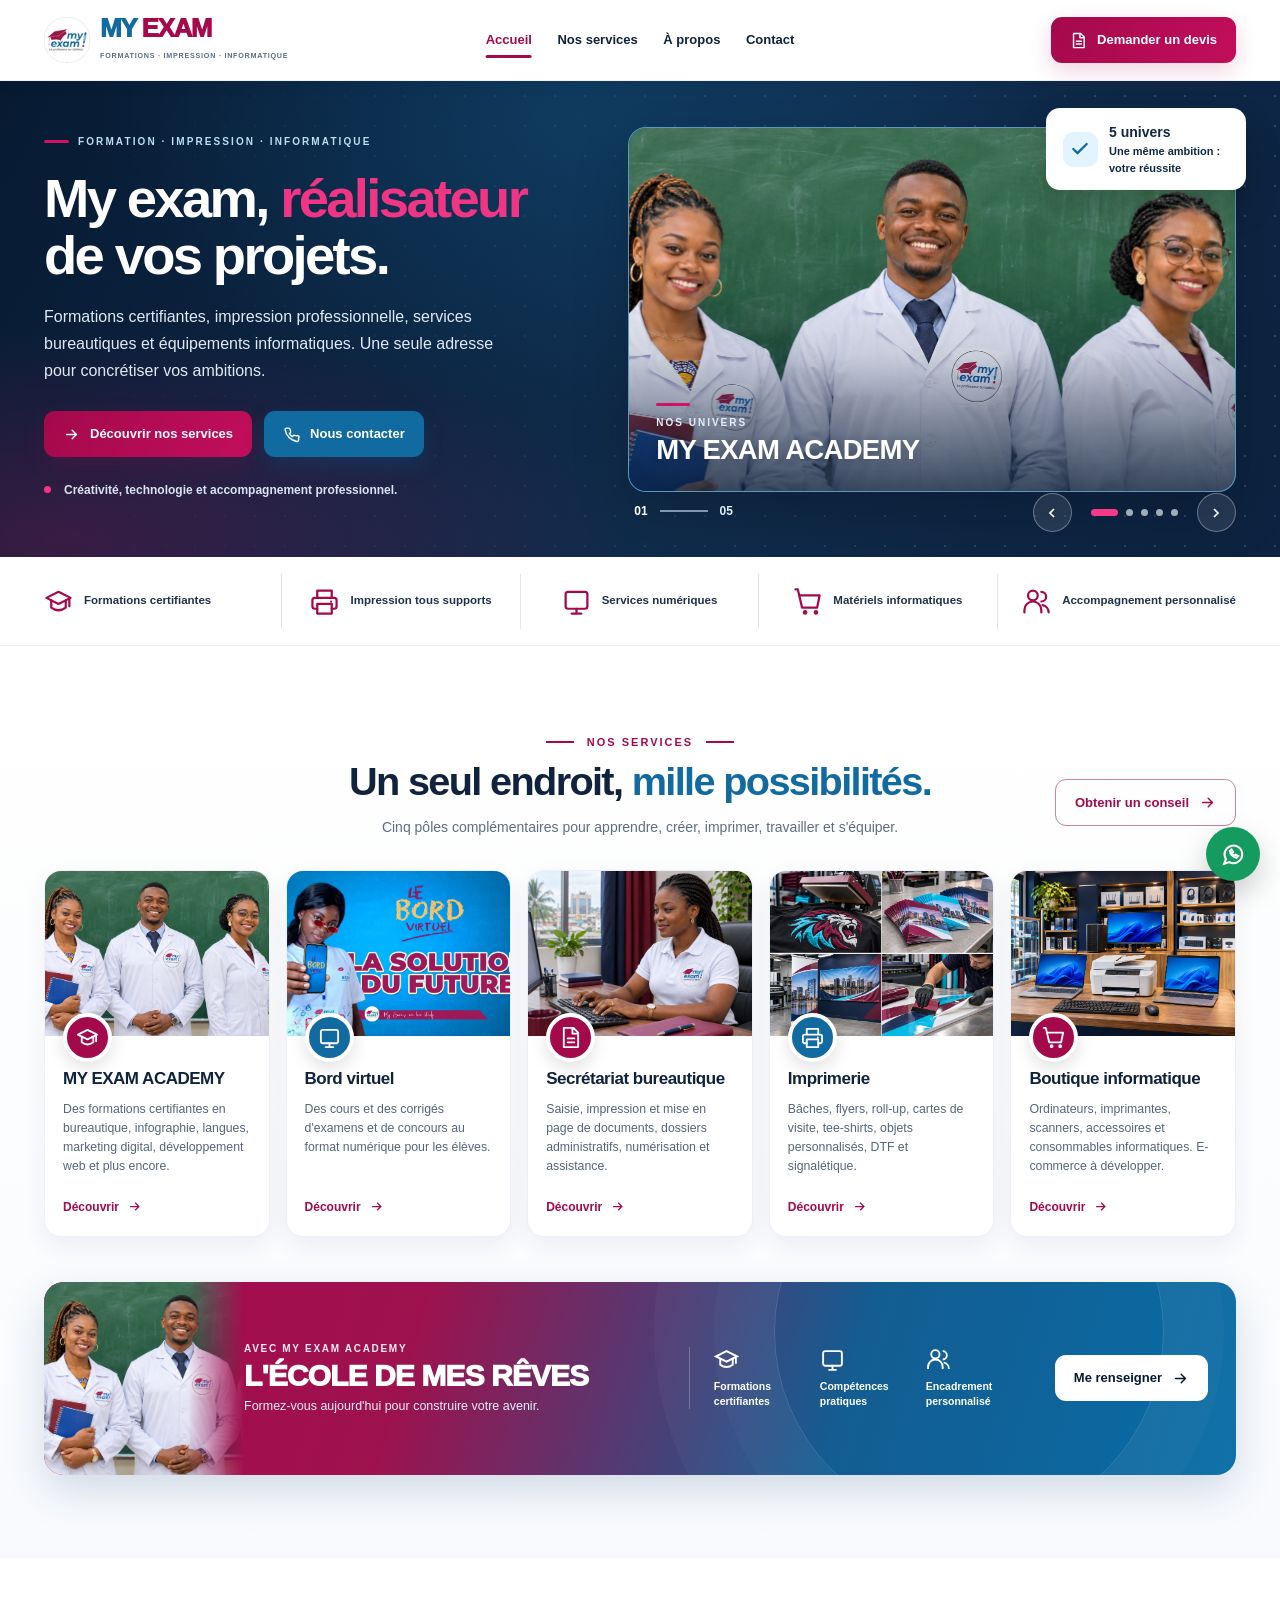
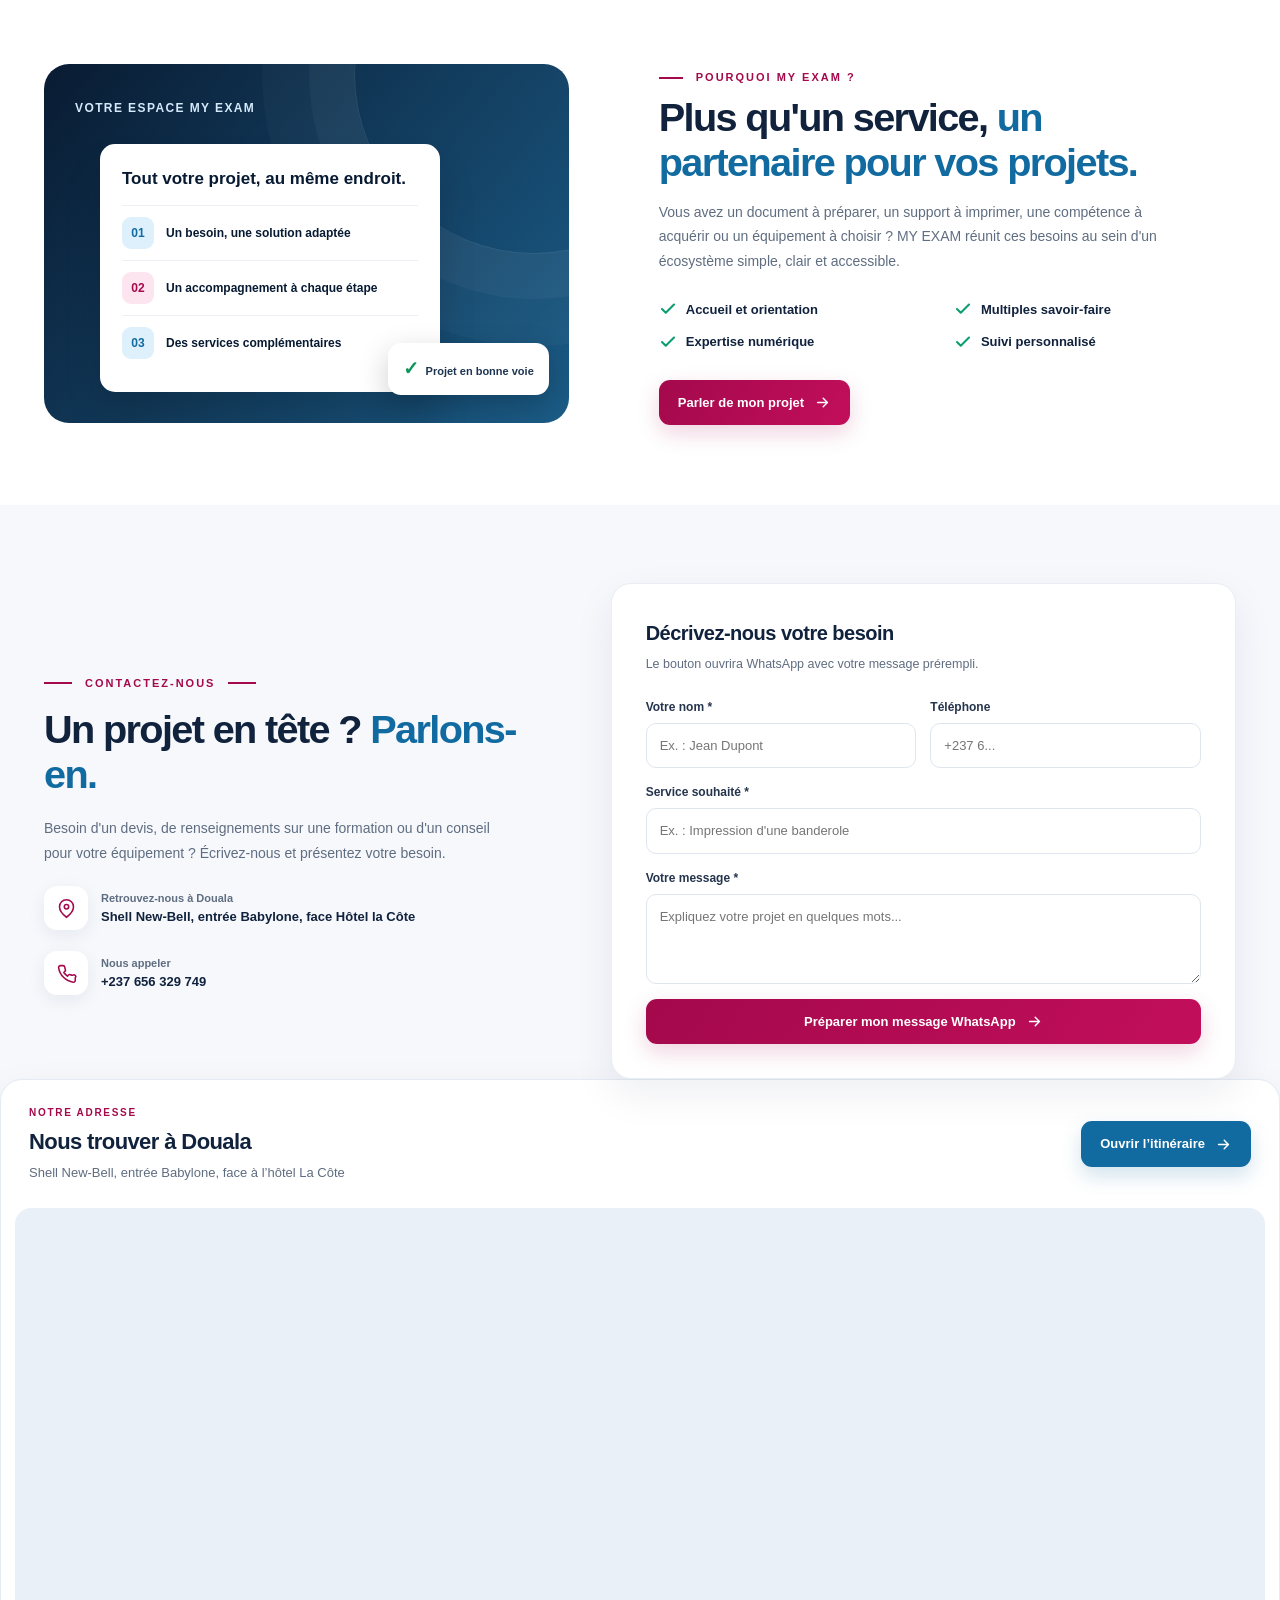
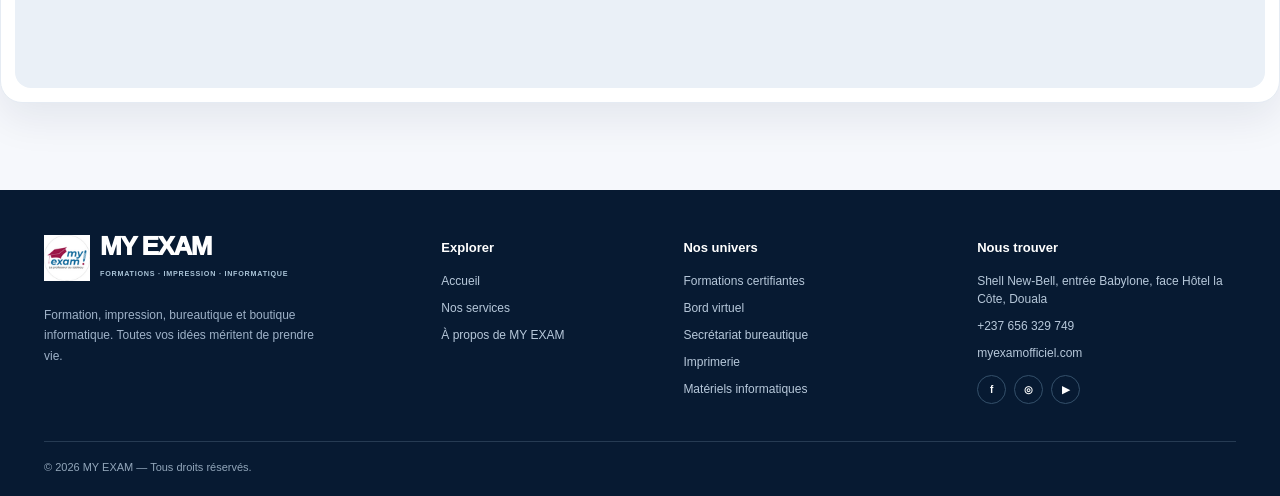
==== commit 4ef8255d: "dernière mise à jour" ====
--- a/index.html
+++ b/index.html
@@ -117,7 +117,7 @@
       <div class="container hero-layout">
         <div class="hero-text">
           <p class="eyebrow" id="slideEyebrow">MY EXAM ACADEMY · FORMATIONS</p>
-          <h1 id="slideTitle">Vos projets <span>prennent vie</span> ici.</h1><p class="hero-desc" id="slideDesc">Formations certifiantes, impression professionnelle, services bureautiques et équipements informatiques. Une seule adresse pour concrétiser vos ambitions.</p>
+          <h1 id="slideTitle">My exam, <span>réalisateur</span> de vos projets.</h1><p class="hero-desc" id="slideDesc">Formations certifiantes, impression professionnelle, services bureautiques et équipements informatiques. Une seule adresse pour concrétiser vos ambitions.</p>
           <div class="hero-actions"><a href="#services" class="btn btn-rose"><svg viewBox="0 0 24 24"><use href="#i-arrow"></use></svg> Découvrir nos services</a><a href="#contact" class="btn btn-blue"><svg viewBox="0 0 24 24"><use href="#i-phone"></use></svg> Nous contacter</a></div>
           <div class="hero-kicker"><span class="dot"></span> Créativité, technologie et accompagnement professionnel.</div>
         </div>
@@ -211,7 +211,7 @@
       });
 
       const slides=[
-        {eyebrow:'FORMATION · IMPRESSION · INFORMATIQUE',title:'Vos projets <span>prennent vie</span> ici.',desc:'Formations certifiantes, impression professionnelle, services bureautiques et équipements informatiques. Une seule adresse pour concrétiser vos ambitions.',alt:'Étudiants et formateur en salle informatique',caption:'MY EXAM ACADEMY'},
+        {eyebrow:'FORMATION · IMPRESSION · INFORMATIQUE',title:'My exam, <span>réalisateur</span> de vos projets.',desc:'Formations certifiantes, impression professionnelle, services bureautiques et équipements informatiques. Une seule adresse pour concrétiser vos ambitions.',alt:'Étudiants et formateur en salle informatique',caption:'MY EXAM ACADEMY'},
         {eyebrow:'PÔLE IMPRIMERIE · CRÉATION',title:'Donnez de <span>l’impact à vos idées.</span>',desc:'Supports publicitaires, signalétique, personnalisation textile et impression grand format pour rendre vos projets visibles.',alt:'Impression numérique grand format',caption:'Imprimerie'},
         {eyebrow:'SECRÉTARIAT · BUREAUTIQUE',title:'Vos documents, <span>notre savoir-faire.</span>',desc:'Saisie, mise en page, numérisation et accompagnement bureautique pour vos démarches du quotidien.',alt:'Professionnelle au secrétariat devant un ordinateur',caption:'Secrétariat bureautique'},
         {eyebrow:'BOUTIQUE · INFORMATIQUE',title:'Le bon matériel <span>pour aller plus loin.</span>',desc:'Ordinateurs, imprimantes, scanners et accessoires : découvrez notre univers d’équipements et de consommables informatiques.',alt:'Rayonnages de boutique informatique',caption:'Boutique informatique'},
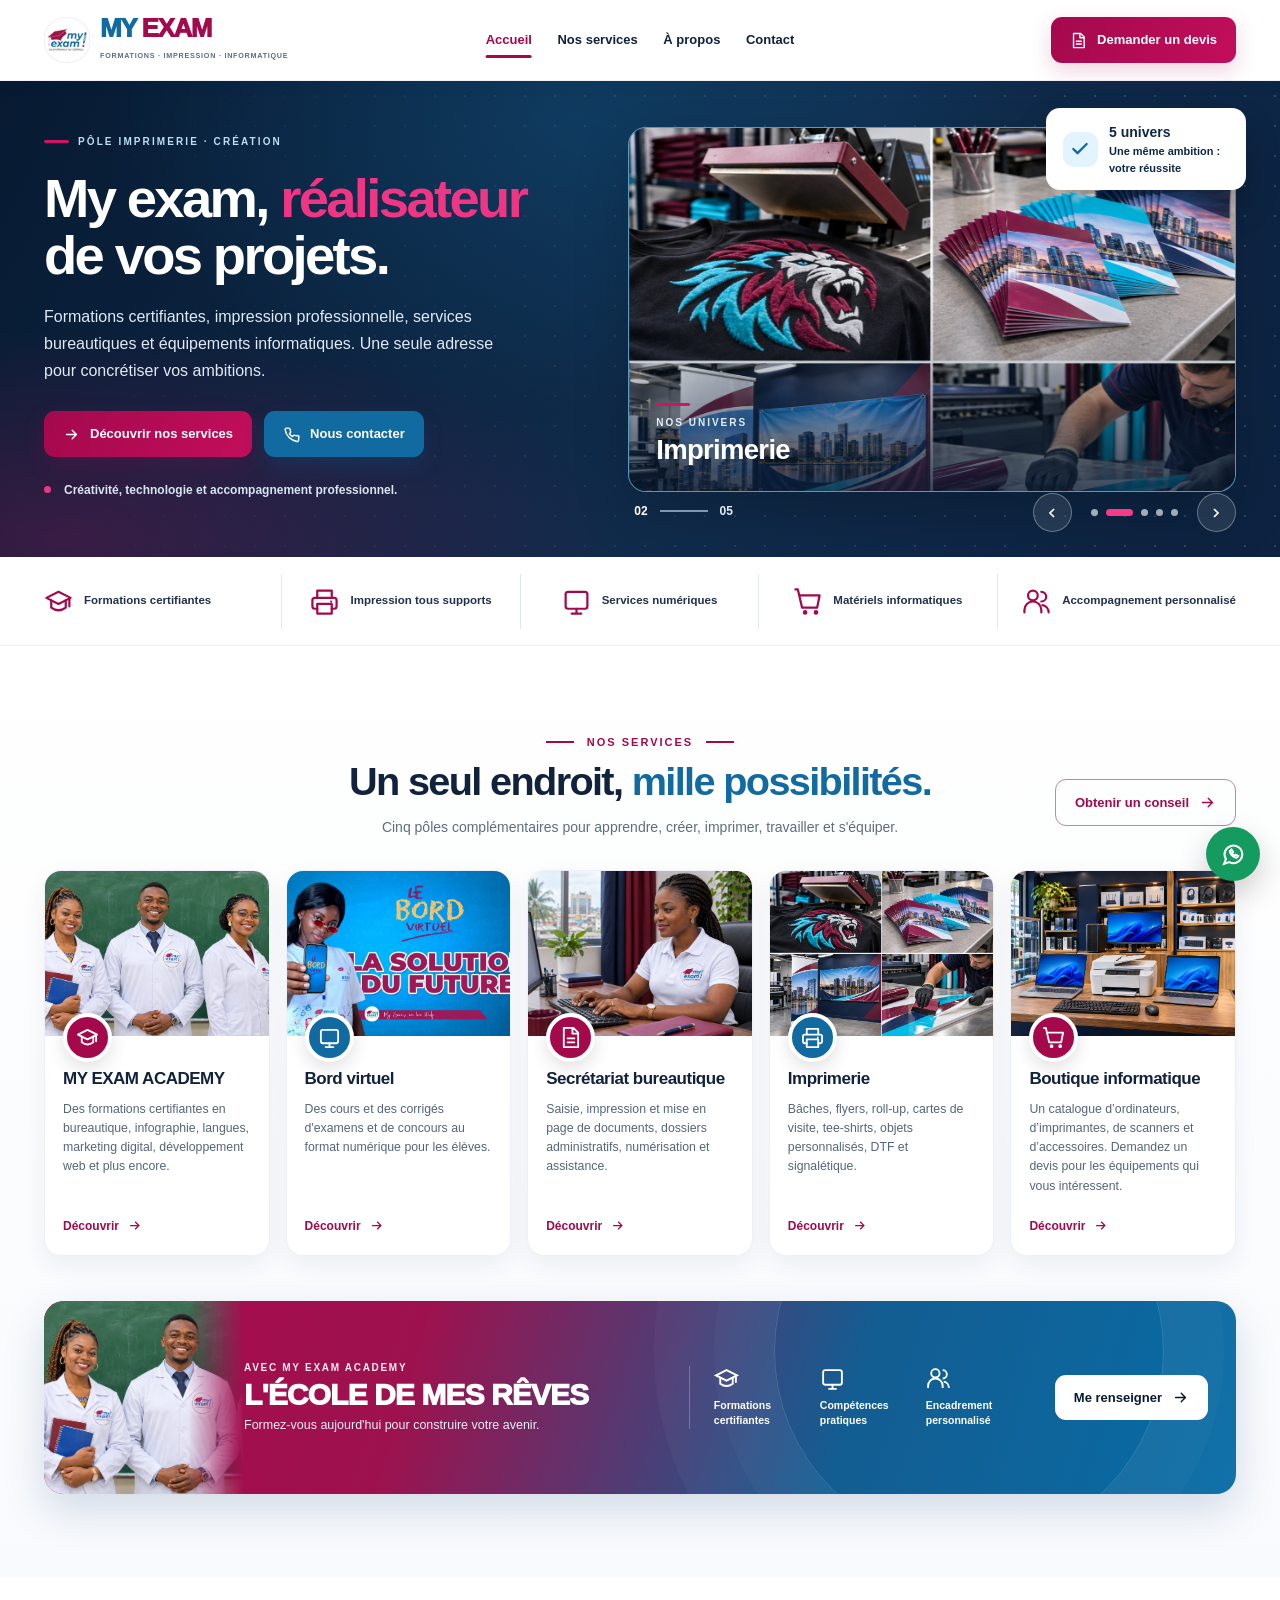
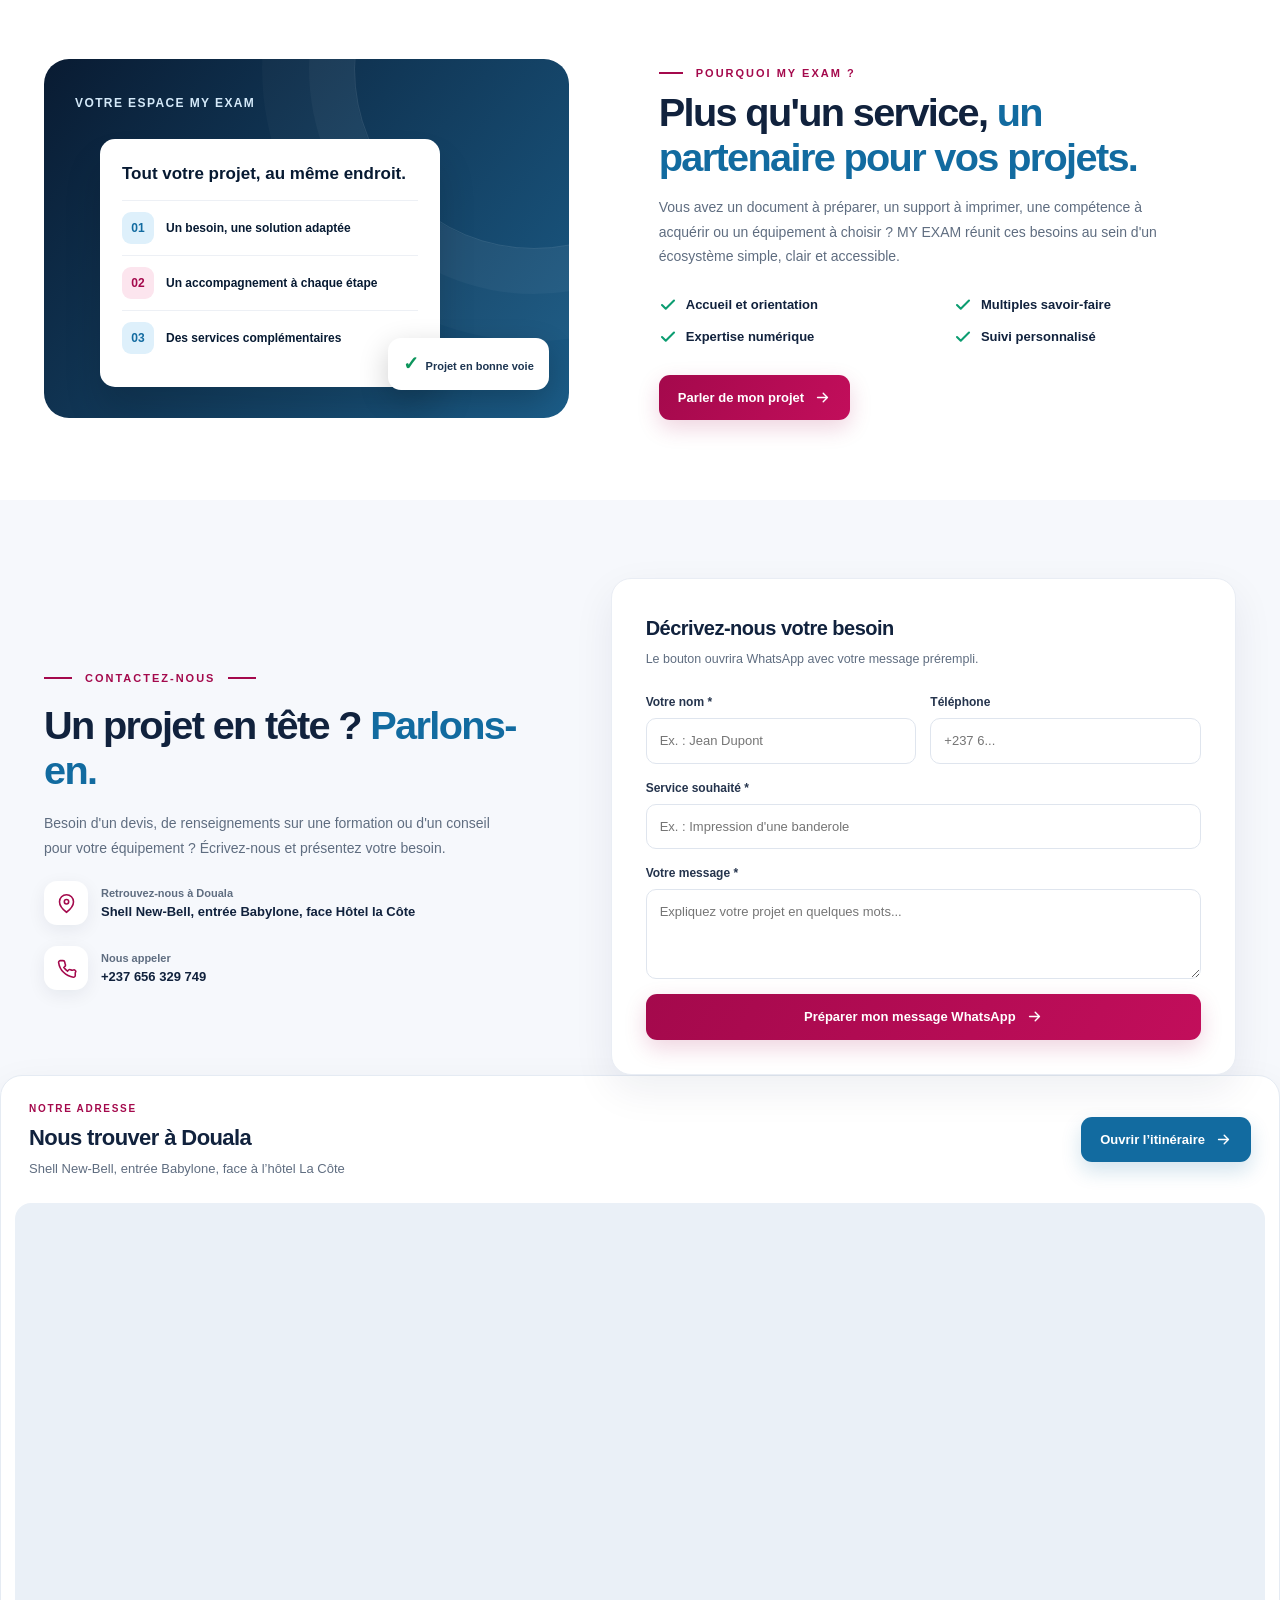
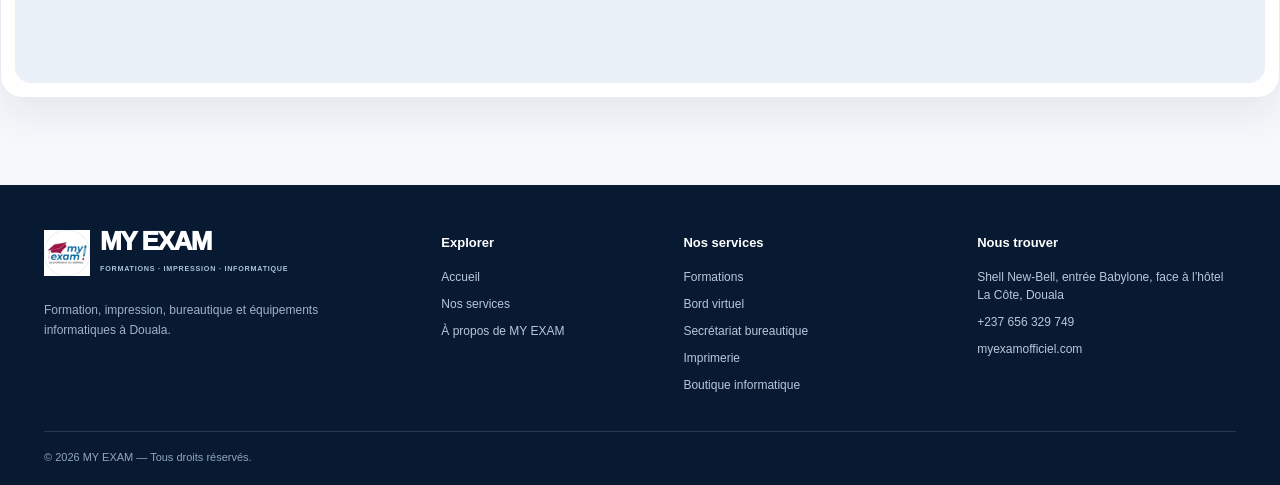
==== commit 02184093: "dernière mise à jour idéalE pour SEO" ====
--- a/index.html
+++ b/index.html
@@ -7,7 +7,7 @@
   <meta name="description" content="MY EXAM à Douala, Shell New-Bell : imprimerie, secrétariat bureautique, formations professionnelles, boutique informatique et Bord virtuel.">
   <title>MY EXAM Douala | Imprimerie, formations et informatique</title>
   <style>
-    /* La section LIENS_DECOUVRIR en bas du fichier permet de personnaliser les liens des boutons. */
+    /* Les liens de découverte sont définis directement dans le HTML. */
     :root{--navy:#071a32;--navy2:#102947;--ink:#11223d;--muted:#5f6d80;--line:#e7ecf2;--rose:#a4094c;--rose-bright:#d21263;--blue:#126ba0;--bluebright:#1789c9;--surface:#f6f8fc;--white:#fff;--radius:18px;--shadow:0 15px 42px rgba(9,29,60,.08)}
     *,*::before,*::after{box-sizing:border-box}
     html{scroll-behavior:smooth;scroll-padding-top:90px}
@@ -43,7 +43,7 @@
     .feature-area{background:white;padding:80px 0}.feature-wrap{display:grid;grid-template-columns:1fr 1.1fr;gap:90px;align-items:center}.feature-visual{min-height:354px;border-radius:25px;background:linear-gradient(130deg,#091b32,#1b5c87);position:relative;padding:31px;overflow:hidden;color:white}.feature-visual::before{content:"";position:absolute;width:360px;height:360px;border-radius:50%;border:1px solid rgba(255,255,255,.11);top:-170px;right:-145px;box-shadow:0 0 0 45px rgba(255,255,255,.035),0 0 0 92px rgba(255,255,255,.023)}.feature-title{font-size:12px;font-weight:900;text-transform:uppercase;letter-spacing:1.4px;color:#d4e9f9;position:relative}.feature-visual-panel{background:#fff;color:var(--navy);border-radius:15px;box-shadow:0 25px 37px rgba(0,0,0,.14);position:relative;margin:25px 0 0 25px;padding:22px;max-width:340px}.feature-visual-panel h3{font-size:17px;margin:0 0 14px;font-weight:900}.feature-row{display:flex;gap:12px;align-items:center;border-top:1px solid #edf0f5;padding:11px 0;font-size:12px;font-weight:750}.feature-row i{width:32px;height:32px;display:grid;place-items:center;border-radius:9px;font-style:normal;background:#fce5ee;color:var(--rose)}.feature-row:nth-child(even) i{background:#def0fb;color:var(--blue)}.feature-check{position:absolute;right:20px;bottom:28px;background:#fff;border-radius:13px;padding:12px 15px;color:#1d3551;box-shadow:0 10px 30px rgba(0,0,0,.2);font-size:11px;font-weight:900}.feature-check::before{content:"✓";color:#0d955c;font-size:19px;margin-right:7px}
     .feature-copy .section-label::after{display:none}.feature-copy .section-label::before{width:24px}.feature-copy h2{max-width:530px;margin-bottom:15px}.feature-copy p{color:var(--muted);font-size:14px;line-height:1.76;max-width:515px}.feature-items{display:grid;grid-template-columns:1fr 1fr;gap:13px;margin:26px 0 28px}.feature-item{font-size:13px;font-weight:800;display:flex;align-items:center;gap:9px}.feature-item svg{color:#0c9d71;flex:none;width:18px;height:18px}
     .contact-section{background:#f6f8fc;padding:78px 0 87px}.contact-grid{display:grid;grid-template-columns:.9fr 1.1fr;gap:55px;align-items:center}.contact-copy h2{margin:7px 0 19px}.contact-copy p{max-width:455px;color:var(--muted);font-size:14px;line-height:1.75}.contact-detail{display:flex;align-items:center;gap:13px;margin-top:21px;font-weight:750;font-size:13px}.contact-detail-icon{width:44px;height:44px;display:grid;place-items:center;border-radius:13px;background:white;color:var(--rose);box-shadow:0 5px 18px rgba(10,31,61,.07)}.contact-detail svg{width:21px;height:21px;stroke:currentColor;fill:none;stroke-width:1.8}.contact-detail small{display:block;font-size:11px;color:var(--muted);font-weight:650}.contact-form{background:#fff;padding:34px;border-radius:20px;box-shadow:0 15px 42px rgba(10,30,65,.07);border:1px solid #e9edf4}.contact-form h3{font-size:20px;margin-bottom:7px;letter-spacing:-.5px}.contact-form>p{color:var(--muted);font-size:12.5px;margin-bottom:24px}.field-grid{display:grid;grid-template-columns:1fr 1fr;gap:14px}.field{display:flex;flex-direction:column;gap:7px;margin-bottom:15px}.field label{font-size:12px;font-weight:850;color:#25344d}.field input,.field textarea{border:1px solid #dfe5ee;border-radius:10px;padding:12px 13px;background:#fff;color:var(--ink);font-size:13px;width:100%;outline:none;transition:border-color .2s}.field input:focus,.field textarea:focus{border-color:var(--blue);box-shadow:0 0 0 3px rgba(18,107,160,.09)}.field textarea{resize:vertical;min-height:90px}.form-note{color:#7c8b9c;font-size:10.5px;margin:13px 0 0}.contact-form .btn{width:100%}
-    .footer{background:var(--navy);color:#d2dfed;padding:43px 0 20px}.footer-top{display:grid;grid-template-columns:1.4fr .8fr 1fr 1fr;gap:35px}.footer .brand-title b,.footer .brand-title em{color:white}.footer .brand-sub{color:#aac4d8}.footer-desc{font-size:12px;line-height:1.7;max-width:290px;color:#9fb2c8;margin:17px 0 0}.footer h3{color:white;font-size:13px;margin:5px 0 15px}.footer-links{display:flex;flex-direction:column;gap:9px}.footer-links a,.footer-links span{font-size:12px;color:#b7c8da;line-height:1.5}.footer-links a:hover{color:white}.footer-social{display:flex;gap:8px;margin-top:13px}.footer-social span{border:1px solid #34506a;color:#fff;font-size:10px;font-weight:900;border-radius:50%;width:29px;height:29px;display:grid;place-items:center}.footer-bottom{display:flex;align-items:center;justify-content:space-between;border-top:1px solid #263b53;margin-top:37px;padding-top:17px;color:#92a6ba;font-size:11px;gap:20px}
+    .footer{background:var(--navy);color:#d2dfed;padding:43px 0 20px}.footer-top{display:grid;grid-template-columns:1.4fr .8fr 1fr 1fr;gap:35px}.footer .brand-title b,.footer .brand-title em{color:white}.footer .brand-sub{color:#aac4d8}.footer-desc{font-size:12px;line-height:1.7;max-width:290px;color:#9fb2c8;margin:17px 0 0}.footer h3{color:white;font-size:13px;margin:5px 0 15px}.footer-links{display:flex;flex-direction:column;gap:9px}.footer-links a,.footer-links span{font-size:12px;color:#b7c8da;line-height:1.5}.footer-links a:hover{color:white}.footer-bottom{display:flex;align-items:center;justify-content:space-between;border-top:1px solid #263b53;margin-top:37px;padding-top:17px;color:#92a6ba;font-size:11px;gap:20px}
     .floating-wa{position:fixed;right:20px;bottom:19px;background:#159b60;color:#fff;border-radius:50%;width:54px;height:54px;display:grid;place-items:center;box-shadow:0 12px 30px rgba(0,0,0,.2);z-index:30;transition:transform .2s}.floating-wa:hover{transform:scale(1.06)}.floating-wa svg{width:25px;height:25px;fill:none;stroke:currentColor;stroke-width:2}
     @media(max-width:1250px){.container{width:min(1160px,calc(100% - 54px))}.nav-links{gap:17px}.nav-links a{font-size:12px}.brand{min-width:171px}.brand-title{font-size:24px}.hero h1{font-size:51px}.service-grid{gap:12px}.service-card h3{font-size:15px}.service-content{padding-inline:15px}.academy-banner-points{gap:13px;margin-right:10px;padding-right:16px}.academy-banner .btn{margin-right:16px}}
     @media(max-width:1040px){.nav-wrap{min-height:72px}.mobile-menu-toggle{display:flex}.nav-links{display:none;position:absolute;top:100%;left:0;right:0;background:#fff;box-shadow:0 20px 36px rgba(10,30,70,.14);padding:14px 28px 24px;flex-direction:column;align-items:stretch;gap:5px}.nav-links.open{display:flex}.nav-links a{padding:13px;border-bottom:1px solid #f0f2f6}.nav-links a.active::after{width:25px;right:auto}.hero-layout{grid-template-columns:52% 48%}.hero h1{font-size:45px}.hero-photo-wrap{height:315px}.hero-stage{padding-left:12px}.hero-float{right:0}.hero{min-height:430px}.hero-layout,.hero-stage{min-height:430px}.highlights-inner{grid-template-columns:repeat(3,1fr)}.highlight{justify-content:flex-start;border-bottom:1px solid #edf0f5}.highlight:last-child{justify-content:flex-start}.service-grid{grid-template-columns:repeat(3,minmax(0,1fr));gap:18px}.service-image-wrap{height:172px}.service-icon{top:149px}.academy-banner-photo{display:none}.academy-banner-title{padding:25px}.academy-banner-points{display:none}.feature-wrap{gap:35px}.feature-visual{min-height:350px}.footer-top{grid-template-columns:1.3fr .8fr 1fr}}
@@ -81,7 +81,47 @@
 <meta property="og:site_name" content="MY EXAM">
 <meta property="og:title" content="MY EXAM Douala | Imprimerie, formations et informatique">
 <meta property="og:description" content="MY EXAM à Douala, Shell New-Bell : imprimerie, secrétariat bureautique, formations professionnelles, boutique informatique et Bord virtuel.">
-<!-- HEBERGEMENT : ajoutez ici la balise canonical avec l’URL definitive de cette page ; aucune URL fictive active. -->
+<link rel="canonical" href="https://myexamofficiel.com/">
+<meta property="og:url" content="https://myexamofficiel.com/">
+<meta property="og:image" content="https://myexamofficiel.com/assets/une%20solution%20future.png">
+<meta property="og:image:alt" content="MY EXAM, services et solutions à Douala">
+<meta name="twitter:card" content="summary_large_image">
+<script type="application/ld+json">
+{
+  "@context": "https://schema.org",
+  "@graph": [
+    {
+      "@type": "LocalBusiness",
+      "@id": "https://myexamofficiel.com/#business",
+      "name": "MY EXAM",
+      "url": "https://myexamofficiel.com/",
+      "image": "https://myexamofficiel.com/assets/une%20solution%20future.png",
+      "logo": "https://myexamofficiel.com/assets/logo.png",
+      "telephone": "+237656329749",
+      "address": {
+        "@type": "PostalAddress",
+        "streetAddress": "Shell New-Bell, entrée Babylone, face à l’hôtel La Côte",
+        "addressLocality": "Douala",
+        "addressCountry": "CM"
+      },
+      "areaServed": {
+        "@type": "City",
+        "name": "Douala"
+      }
+    },
+    {
+      "@type": "WebSite",
+      "@id": "https://myexamofficiel.com/#website",
+      "url": "https://myexamofficiel.com/",
+      "name": "MY EXAM",
+      "inLanguage": "fr-CM",
+      "publisher": {
+        "@id": "https://myexamofficiel.com/#business"
+      }
+    }
+  ]
+}
+</script>
 </head>
 <body>
   <svg aria-hidden="true" style="position:absolute;width:0;height:0;overflow:hidden"><defs>
@@ -102,7 +142,7 @@
   <header class="header" id="accueil">
     <div class="container nav-wrap">
       <a href="#accueil" class="brand" aria-label="MY EXAM, accueil">
-        <!-- IMAGE : remplacez uniquement la valeur src par votre lien HTTPS direct. -->
+        <!-- Visuel associé à cette section. -->
 <img src="assets/logo.png" alt="Logo MY EXAM" decoding="async">
         <span><span class="brand-title"><b>MY</b> <em>EXAM</em></span><span class="brand-sub">FORMATIONS · IMPRESSION · INFORMATIQUE</span></span>
       </a>
@@ -113,7 +153,7 @@
     </div>
   </header>
   <main>
-    <section class="hero" aria-label="Présentation de MY EXAM">
+    <section class="hero" aria-labelledby="slideTitle">
       <div class="container hero-layout">
         <div class="hero-text">
           <p class="eyebrow" id="slideEyebrow">MY EXAM ACADEMY · FORMATIONS</p>
@@ -123,15 +163,15 @@
         </div>
         <div class="hero-stage">
           <div class="hero-photo-wrap"><div class="hero-slides-track" id="heroSlidesTrack">
-            <!-- IMAGE : remplacez uniquement la valeur src par votre lien HTTPS direct. -->
+            <!-- Visuel associé à cette section. -->
 <img class="hero-photo" src="assets/my exam academy.png" alt="Étudiants et formateur en salle informatique" decoding="async" fetchpriority="high">
-            <!-- IMAGE : remplacez uniquement la valeur src par votre lien HTTPS direct. -->
+            <!-- Visuel associé à cette section. -->
 <img class="hero-photo" src="assets/my exam print.png" alt="Traceuse grand format en cours d'impression" aria-hidden="true" decoding="async" loading="lazy">
-            <!-- IMAGE : remplacez uniquement la valeur src par votre lien HTTPS direct. -->
+            <!-- Visuel associé à cette section. -->
 <img class="hero-photo" src="assets/my exam bureautique.png" alt="Professionnelle au secrétariat devant un ordinateur" aria-hidden="true" decoding="async" loading="lazy">
-            <!-- IMAGE : remplacez uniquement la valeur src par votre lien HTTPS direct. -->
+            <!-- Visuel associé à cette section. -->
 <img class="hero-photo" src="assets/my exam boutique.png" alt="Rayonnages de boutique informatique" aria-hidden="true" decoding="async" loading="lazy">
-            <!-- IMAGE : remplacez uniquement la valeur src par votre lien HTTPS direct. -->
+            <!-- Visuel associé à cette section. -->
 <img class="hero-photo" src="assets/bord-virtuel.png" alt="Espace de formation et de collaboration virtuelles" aria-hidden="true" decoding="async" loading="lazy">
 
           </div><div class="hero-image-caption"><span class="caption-accent" aria-hidden="true"></span><span class="caption-overline">Nos univers</span><span id="slideCaption">MY EXAM ACADEMY</span></div></div>
@@ -151,21 +191,21 @@
     <section class="services" id="services">
       <div class="container"><div class="section-head head-rel"><div class="section-head-center"><div class="section-label">Nos services</div><h2>Un seul endroit, <span>mille possibilités.</span></h2><p class="section-intro">Cinq pôles complémentaires pour apprendre, créer, imprimer, travailler et s'équiper.</p></div><a href="#contact" class="btn btn-outline view-btn">Obtenir un conseil <svg viewBox="0 0 24 24"><use href="#i-arrow"></use></svg></a></div>
         <div class="service-grid">
-          <article class="service-card" id="academy"><div class="service-image-wrap"><!-- IMAGE : remplacez uniquement la valeur src par votre lien HTTPS direct. -->
-<img class="service-image" src="assets/my exam academy.png" alt="Apprenants dans une salle de formation" loading="lazy" decoding="async"></div><div class="service-icon"><svg viewBox="0 0 24 24"><use href="#i-book"></use></svg></div><div class="service-content"><h3>MY EXAM ACADEMY</h3><p>Des formations certifiantes en bureautique, infographie, langues, marketing digital, développement web et plus encore.</p><a class="service-more" href="academy.html" data-page="academy">Découvrir <svg viewBox="0 0 24 24"><use href="#i-arrow"></use></svg></a></div></article>
-          <article class="service-card"><div class="service-image-wrap"><!-- IMAGE : remplacez uniquement la valeur src par votre lien HTTPS direct. -->
-<img class="service-image" src="assets/bord-virtuel.png" alt="Espace de formation et de collaboration virtuelles" loading="lazy" decoding="async"></div><div class="service-icon"><svg viewBox="0 0 24 24"><use href="#i-screen"></use></svg></div><div class="service-content"><h3>Bord virtuel</h3><p>Des cours et des corrigés d'examens et de concours au format numérique pour les élèves.</p><a class="service-more" href="bord-virtuel.html#bord-virtuel" data-page="virtuel">Découvrir <svg viewBox="0 0 24 24"><use href="#i-arrow"></use></svg></a></div></article>
-          <article class="service-card" id="secretariat"><div class="service-image-wrap"><!-- IMAGE : remplacez uniquement la valeur src par votre lien HTTPS direct. -->
-<img class="service-image" src="assets/my exam bureautique.png" alt="Professionnelle travaillant sur un ordinateur au bureau" loading="lazy" decoding="async"></div><div class="service-icon"><svg viewBox="0 0 24 24"><use href="#i-file"></use></svg></div><div class="service-content"><h3>Secrétariat bureautique</h3><p>Saisie, impression et mise en page de documents, dossiers administratifs, numérisation et assistance.</p><a class="service-more" href="secretariat.html" data-page="secretariat">Découvrir <svg viewBox="0 0 24 24"><use href="#i-arrow"></use></svg></a></div></article>
-          <article class="service-card"><div class="service-image-wrap"><!-- IMAGE : remplacez uniquement la valeur src par votre lien HTTPS direct. -->
-<img class="service-image" src="assets/my exam print.png" alt="Traceuse grand format en cours d'impression" loading="lazy" decoding="async"></div><div class="service-icon"><svg viewBox="0 0 24 24"><use href="#i-print"></use></svg></div><div class="service-content"><h3>Imprimerie</h3><p>Bâches, flyers, roll-up, cartes de visite, tee-shirts, objets personnalisés, DTF et signalétique.</p><a class="service-more" href="#contact" data-page="imprimerie">Découvrir <svg viewBox="0 0 24 24"><use href="#i-arrow"></use></svg></a></div></article>
-          <article class="service-card" id="boutique"><div class="service-image-wrap"><!-- IMAGE : remplacez uniquement la valeur src par votre lien HTTPS direct. -->
-<img class="service-image" src="assets/my exam boutique.png" alt="Boutique de matériel informatique avec ordinateurs et imprimantes" loading="lazy" decoding="async"></div><div class="service-icon"><svg viewBox="0 0 24 24"><use href="#i-cart"></use></svg></div><div class="service-content"><h3>Boutique informatique</h3><p>Ordinateurs, imprimantes, scanners, accessoires et consommables informatiques. E-commerce à développer.</p><a class="service-more" href="boutique.html" data-page="boutique">Découvrir <svg viewBox="0 0 24 24"><use href="#i-arrow"></use></svg></a></div></article>
-        </div>
-        <div class="academy-banner"><!-- IMAGE : remplacez uniquement la valeur src par votre lien HTTPS direct. -->
+          <article class="service-card" id="academy"><div class="service-image-wrap"><!-- Visuel associé à cette section. -->
+<img class="service-image" src="assets/my exam academy.png" alt="Apprenants dans une salle de formation" loading="lazy" decoding="async"></div><div class="service-icon"><svg viewBox="0 0 24 24"><use href="#i-book"></use></svg></div><div class="service-content"><h3>MY EXAM ACADEMY</h3><p>Des formations certifiantes en bureautique, infographie, langues, marketing digital, développement web et plus encore.</p><a class="service-more" href="academy.html">Découvrir <svg viewBox="0 0 24 24"><use href="#i-arrow"></use></svg></a></div></article>
+          <article class="service-card"><div class="service-image-wrap"><!-- Visuel associé à cette section. -->
+<img class="service-image" src="assets/bord-virtuel.png" alt="Espace de formation et de collaboration virtuelles" loading="lazy" decoding="async"></div><div class="service-icon"><svg viewBox="0 0 24 24"><use href="#i-screen"></use></svg></div><div class="service-content"><h3>Bord virtuel</h3><p>Des cours et des corrigés d'examens et de concours au format numérique pour les élèves.</p><a class="service-more" href="bord-virtuel.html#bord-virtuel">Découvrir <svg viewBox="0 0 24 24"><use href="#i-arrow"></use></svg></a></div></article>
+          <article class="service-card" id="secretariat"><div class="service-image-wrap"><!-- Visuel associé à cette section. -->
+<img class="service-image" src="assets/my exam bureautique.png" alt="Professionnelle travaillant sur un ordinateur au bureau" loading="lazy" decoding="async"></div><div class="service-icon"><svg viewBox="0 0 24 24"><use href="#i-file"></use></svg></div><div class="service-content"><h3>Secrétariat bureautique</h3><p>Saisie, impression et mise en page de documents, dossiers administratifs, numérisation et assistance.</p><a class="service-more" href="secretariat.html">Découvrir <svg viewBox="0 0 24 24"><use href="#i-arrow"></use></svg></a></div></article>
+          <article class="service-card"><div class="service-image-wrap"><!-- Visuel associé à cette section. -->
+<img class="service-image" src="assets/my exam print.png" alt="Traceuse grand format en cours d'impression" loading="lazy" decoding="async"></div><div class="service-icon"><svg viewBox="0 0 24 24"><use href="#i-print"></use></svg></div><div class="service-content"><h3>Imprimerie</h3><p>Bâches, flyers, roll-up, cartes de visite, tee-shirts, objets personnalisés, DTF et signalétique.</p><a class="service-more" href="imprimerie.html">Découvrir <svg viewBox="0 0 24 24"><use href="#i-arrow"></use></svg></a></div></article>
+          <article class="service-card" id="boutique"><div class="service-image-wrap"><!-- Visuel associé à cette section. -->
+<img class="service-image" src="assets/my exam boutique.png" alt="Boutique de matériel informatique avec ordinateurs et imprimantes" loading="lazy" decoding="async"></div><div class="service-icon"><svg viewBox="0 0 24 24"><use href="#i-cart"></use></svg></div><div class="service-content"><h3>Boutique informatique</h3><p>Un catalogue d’ordinateurs, d’imprimantes, de scanners et d’accessoires. Demandez un devis pour les équipements qui vous intéressent.</p><a class="service-more" href="boutique.html">Découvrir <svg viewBox="0 0 24 24"><use href="#i-arrow"></use></svg></a></div></article>
+        </div>
+        <div class="academy-banner"><!-- Visuel associé à cette section. -->
 <img class="academy-banner-photo" src="assets/my exam academy.png" alt="Étudiants MY EXAM Academy" loading="lazy" decoding="async"><div class="academy-banner-title"><div class="small">Avec MY EXAM ACADEMY</div><h3>L'ÉCOLE DE MES RÊVES</h3><p>Formez-vous aujourd'hui pour construire votre avenir.</p></div><div class="academy-banner-points"><span><svg viewBox="0 0 24 24"><use href="#i-book"></use></svg>Formations certifiantes</span><span><svg viewBox="0 0 24 24"><use href="#i-screen"></use></svg>Compétences pratiques</span><span><svg viewBox="0 0 24 24"><use href="#i-users"></use></svg>Encadrement personnalisé</span></div><a href="#contact" class="btn btn-white">Me renseigner <svg viewBox="0 0 24 24"><use href="#i-arrow"></use></svg></a></div>
       </div>
-    </section><br>
+    </section>
     <section class="feature-area" id="pourquoi" aria-label="Les atouts de MY EXAM"><div class="container feature-wrap"><div class="feature-visual"><span class="feature-title">Votre espace MY EXAM</span><div class="feature-visual-panel"><h3>Tout votre projet, au même endroit.</h3><div class="feature-row"><i>01</i> Un besoin, une solution adaptée</div><div class="feature-row"><i>02</i> Un accompagnement à chaque étape</div><div class="feature-row"><i>03</i> Des services complémentaires</div></div><div class="feature-check">Projet en bonne voie</div></div><div class="feature-copy"><div class="section-label">Pourquoi MY EXAM ?</div><h2>Plus qu'un service, <span>un partenaire pour vos projets.</span></h2><p>Vous avez un document à préparer, un support à imprimer, une compétence à acquérir ou un équipement à choisir ? MY EXAM réunit ces besoins au sein d'un écosystème simple, clair et accessible.</p><div class="feature-items"><span class="feature-item"><svg viewBox="0 0 24 24"><use href="#i-check"></use></svg> Accueil et orientation</span><span class="feature-item"><svg viewBox="0 0 24 24"><use href="#i-check"></use></svg> Multiples savoir-faire</span><span class="feature-item"><svg viewBox="0 0 24 24"><use href="#i-check"></use></svg> Expertise numérique</span><span class="feature-item"><svg viewBox="0 0 24 24"><use href="#i-check"></use></svg> Suivi personnalisé</span></div><a href="#contact" class="btn btn-rose">Parler de mon projet <svg viewBox="0 0 24 24"><use href="#i-arrow"></use></svg></a></div></div></section>
     <section class="contact-section" id="contact"><div class="container contact-grid"><div class="contact-copy"><div class="section-label">Contactez-nous</div><h2>Un projet en tête ? <span>Parlons-en.</span></h2><p>Besoin d'un devis, de renseignements sur une formation ou d'un conseil pour votre équipement ? Écrivez-nous et présentez votre besoin.</p><div class="contact-detail"><span class="contact-detail-icon"><svg viewBox="0 0 24 24"><use href="#i-pin"></use></svg></span><span><small>Retrouvez-nous à Douala</small>Shell New-Bell, entrée Babylone, face Hôtel la Côte</span></div><div class="contact-detail"><span class="contact-detail-icon"><svg viewBox="0 0 24 24"><use href="#i-phone"></use></svg></span><span><small>Nous appeler</small><a href="tel:+237656329749">+237 656 329 749</a></span></div></div><form class="contact-form" id="contactForm"><h3>Décrivez-nous votre besoin</h3><p>Le bouton ouvrira WhatsApp avec votre message prérempli.</p><div class="field-grid"><div class="field"><label for="visitorName">Votre nom *</label><input id="visitorName" name="name" required="" placeholder="Ex. : Jean Dupont" autocomplete="name"></div><div class="field"><label for="visitorPhone">Téléphone</label><input id="visitorPhone" name="phone" placeholder="+237 6..." autocomplete="tel"></div></div><div class="field"><label for="serviceNeed">Service souhaité *</label><input id="serviceNeed" name="service" required="" placeholder="Ex. : Impression d'une banderole"></div><div class="field"><label for="visitorMessage">Votre message *</label><textarea id="visitorMessage" name="message" required="" placeholder="Expliquez votre projet en quelques mots..."></textarea></div><button type="submit" class="btn btn-rose">Préparer mon message WhatsApp <svg viewBox="0 0 24 24"><use href="#i-arrow"></use></svg></button></form></div>
       <div class="contact-map" aria-labelledby="contact-map-title">
@@ -188,34 +228,63 @@
       </div>
     </section>
   </main>
-  <footer class="footer"><div class="container"><div class="footer-top"><div class="footer-brand"><a href="#accueil" class="brand" aria-label="MY EXAM, haut de page"><!-- IMAGE : remplacez uniquement la valeur src par votre lien HTTPS direct. -->
-<img src="assets/logo.png" alt="Logo MY EXAM" decoding="async" loading="lazy"><span><span class="brand-title"><b>MY</b> <em>EXAM</em></span><span class="brand-sub">FORMATIONS · IMPRESSION · INFORMATIQUE</span></span></a><p class="footer-desc">Formation, impression, bureautique et boutique informatique. Toutes vos idées méritent de prendre vie.</p></div><div><h3>Explorer</h3><div class="footer-links"><a href="#accueil">Accueil</a><a href="#services">Nos services</a><a href="bord-virtuel.html">À propos de MY EXAM</a></div></div><div><h3>Nos univers</h3><div class="footer-links"><span>Formations certifiantes</span><a href="bord-virtuel.html#bord-virtuel">Bord virtuel</a><span>Secrétariat bureautique</span><span>Imprimerie</span><span>Matériels informatiques</span></div></div><div><h3>Nous trouver</h3><div class="footer-links"><span>Shell New-Bell, entrée Babylone, face Hôtel la Côte, Douala</span><a href="tel:+237656329749">+237 656 329 749</a><span>myexamofficiel.com</span></div><div class="footer-social" aria-label="Réseaux sociaux, à configurer"><span>f</span><span>◎</span><span>▶</span></div></div></div><div class="footer-bottom"><span>© 2026 MY EXAM — Tous droits réservés.</span></div></div></footer>
+  <footer class="footer">
+    <div class="container">
+      <div class="footer-top">
+        <div class="footer-brand">
+          <a href="#accueil" class="brand" aria-label="MY EXAM, haut de page">
+            <!-- Logo de MY EXAM. -->
+            <img src="assets/logo.png" alt="Logo MY EXAM" decoding="async" loading="lazy">
+            <span>
+              <span class="brand-title"><b>MY</b> <em>EXAM</em></span>
+              <span class="brand-sub">FORMATIONS · IMPRESSION · INFORMATIQUE</span>
+            </span>
+          </a>
+          <p class="footer-desc">Formation, impression, bureautique et équipements informatiques à Douala.</p>
+        </div>
+        <div>
+          <h3>Explorer</h3>
+          <div class="footer-links">
+            <a href="#accueil">Accueil</a>
+            <a href="#services">Nos services</a>
+            <a href="#pourquoi">À propos de MY EXAM</a>
+          </div>
+        </div>
+        <div>
+          <h3>Nos services</h3>
+          <div class="footer-links">
+            <a href="academy.html">Formations</a>
+            <a href="bord-virtuel.html">Bord virtuel</a>
+            <a href="secretariat.html">Secrétariat bureautique</a>
+            <a href="imprimerie.html">Imprimerie</a>
+            <a href="boutique.html">Boutique informatique</a>
+          </div>
+        </div>
+        <div>
+          <h3>Nous trouver</h3>
+          <div class="footer-links">
+            <span>Shell New-Bell, entrée Babylone, face à l’hôtel La Côte, Douala</span>
+            <a href="tel:+237656329749">+237 656 329 749</a>
+            <a href="https://myexamofficiel.com/">myexamofficiel.com</a>
+          </div>
+        </div>
+      </div>
+      <div class="footer-bottom">
+        <span>© 2026 MY EXAM — Tous droits réservés.</span>
+      </div>
+    </div>
+  </footer>
   <a href="https://wa.me/237656329749?text=Bonjour%20MY%20EXAM%2C%20je%20souhaite%20des%20informations." class="floating-wa" target="_blank" rel="noopener noreferrer" aria-label="Écrire à MY EXAM sur WhatsApp"><svg viewBox="0 0 24 24"><path d="M20.4 11.8a8.5 8.5 0 0 1-12.5 7.5L3 21l1.7-4.6A8.5 8.5 0 1 1 20.4 11.8Z"></path><path d="M8.5 8.5c.2 3.1 3.1 5.8 6.3 6.6l1.6-1.7-2.3-1.2-1.1 1.1c-1.2-.5-2.1-1.5-2.6-2.6l1.2-1.1-1.5-2.4Z"></path></svg></a>
   <script>
     (()=>{
-      // ================================================================
-      // ✏️ MODIFIE TES LIENS ICI : destinations des boutons « Découvrir »
-      // Utilise un chemin relatif ou '#contact' si le service n'a pas encore sa page.
-      // Garde les guillemets et la virgule après chaque ligne.
-      // ================================================================
-      const LIENS_DECOUVRIR = {
-        academy:     'academy.html',
-        virtuel:     'bord-virtuel.html',
-        secretariat: 'secretariat.html',
-        imprimerie:  'imprimerie.html',
-        boutique:    'boutique.html'
-      };
-      document.querySelectorAll('a[data-page]').forEach(lien => {
-        const cible = LIENS_DECOUVRIR[lien.dataset.page];
-        if (cible) lien.setAttribute('href', cible);
-      });
+      // Les liens des services restent définis dans le HTML, sans dépendre de JavaScript.
 
       const slides=[
-        {eyebrow:'FORMATION · IMPRESSION · INFORMATIQUE',title:'My exam, <span>réalisateur</span> de vos projets.',desc:'Formations certifiantes, impression professionnelle, services bureautiques et équipements informatiques. Une seule adresse pour concrétiser vos ambitions.',alt:'Étudiants et formateur en salle informatique',caption:'MY EXAM ACADEMY'},
-        {eyebrow:'PÔLE IMPRIMERIE · CRÉATION',title:'Donnez de <span>l’impact à vos idées.</span>',desc:'Supports publicitaires, signalétique, personnalisation textile et impression grand format pour rendre vos projets visibles.',alt:'Impression numérique grand format',caption:'Imprimerie'},
-        {eyebrow:'SECRÉTARIAT · BUREAUTIQUE',title:'Vos documents, <span>notre savoir-faire.</span>',desc:'Saisie, mise en page, numérisation et accompagnement bureautique pour vos démarches du quotidien.',alt:'Professionnelle au secrétariat devant un ordinateur',caption:'Secrétariat bureautique'},
-        {eyebrow:'BOUTIQUE · INFORMATIQUE',title:'Le bon matériel <span>pour aller plus loin.</span>',desc:'Ordinateurs, imprimantes, scanners et accessoires : découvrez notre univers d’équipements et de consommables informatiques.',alt:'Rayonnages de boutique informatique',caption:'Boutique informatique'},
-        {eyebrow:'BORD VIRTUEL · SOLUTIONS NUMÉRIQUES',title:'Restez connectés <span>à vos projets.</span>',desc:'Un univers virtuel pour faciliter la collaboration, les échanges et les activités numériques à distance.',alt:'Séance de collaboration en ligne',caption:'Bord virtuel'},
+        {eyebrow:'FORMATION · IMPRESSION · INFORMATIQUE',alt:'Étudiants et formateur en salle informatique',caption:'MY EXAM ACADEMY'},
+        {eyebrow:'PÔLE IMPRIMERIE · CRÉATION',alt:'Impression numérique grand format',caption:'Imprimerie'},
+        {eyebrow:'SECRÉTARIAT · BUREAUTIQUE',alt:'Professionnelle au secrétariat devant un ordinateur',caption:'Secrétariat bureautique'},
+        {eyebrow:'BOUTIQUE · INFORMATIQUE',alt:'Rayonnages de boutique informatique',caption:'Boutique informatique'},
+        {eyebrow:'BORD VIRTUEL · SOLUTIONS NUMÉRIQUES',alt:'Séance de collaboration en ligne',caption:'Bord virtuel'},
       ];
       let index=0,timer;const $=id=>document.getElementById(id);
       const dots=$('heroDots');
@@ -223,7 +292,7 @@
       const slideImages=[...track.querySelectorAll('.hero-photo')];
       slides.forEach((s,i)=>{const b=document.createElement('button');b.type='button';b.setAttribute('aria-label','Afficher la diapositive '+(i+1));b.addEventListener('click',()=>setSlide(i,true));dots.append(b)});
       $('slideTotal').textContent=String(slides.length).padStart(2,'0');
-      function setSlide(n,manual=false){index=(n+slides.length)%slides.length;const s=slides[index];$('slideEyebrow').textContent=s.eyebrow;$('slideTitle').innerHTML=s.title;$('slideDesc').textContent=s.desc;track.style.transform=`translateX(-${index*100}%)`;slideImages.forEach((image,i)=>image.setAttribute('aria-hidden',String(i!==index)));$('slideCaption').textContent=s.caption;$('slideNum').textContent=String(index+1).padStart(2,'0');[...dots.children].forEach((b,i)=>b.setAttribute('aria-current',String(i===index)));if(manual)restart()}
+      function setSlide(n,manual=false){index=(n+slides.length)%slides.length;const s=slides[index];$('slideEyebrow').textContent=s.eyebrow;track.style.transform=`translateX(-${index*100}%)`;slideImages.forEach((image,i)=>{image.setAttribute('aria-hidden',String(i!==index));if(i===index)image.alt=s.alt});$('slideCaption').textContent=s.caption;$('slideNum').textContent=String(index+1).padStart(2,'0');[...dots.children].forEach((b,i)=>b.setAttribute('aria-current',String(i===index)));if(manual)restart()}
       function restart(){clearInterval(timer);if(!window.matchMedia('(prefers-reduced-motion: reduce)').matches)timer=setInterval(()=>{if(!document.hidden)setSlide(index+1)},5500)}
       $('prevSlide').addEventListener('click',()=>setSlide(index-1,true));$('nextSlide').addEventListener('click',()=>setSlide(index+1,true));setSlide(0);restart();
       const mm=$('mobileMenu'),nav=$('navLinks');mm.addEventListener('click',()=>{const opening=!nav.classList.contains('open');nav.classList.toggle('open',opening);mm.setAttribute('aria-expanded',String(opening));mm.setAttribute('aria-label',opening?'Fermer le menu':'Ouvrir le menu')});nav.querySelectorAll('a').forEach(a=>a.addEventListener('click',()=>{nav.classList.remove('open');mm.setAttribute('aria-expanded','false');nav.querySelectorAll('a').forEach(el=>el.classList.toggle('active',el===a))}));
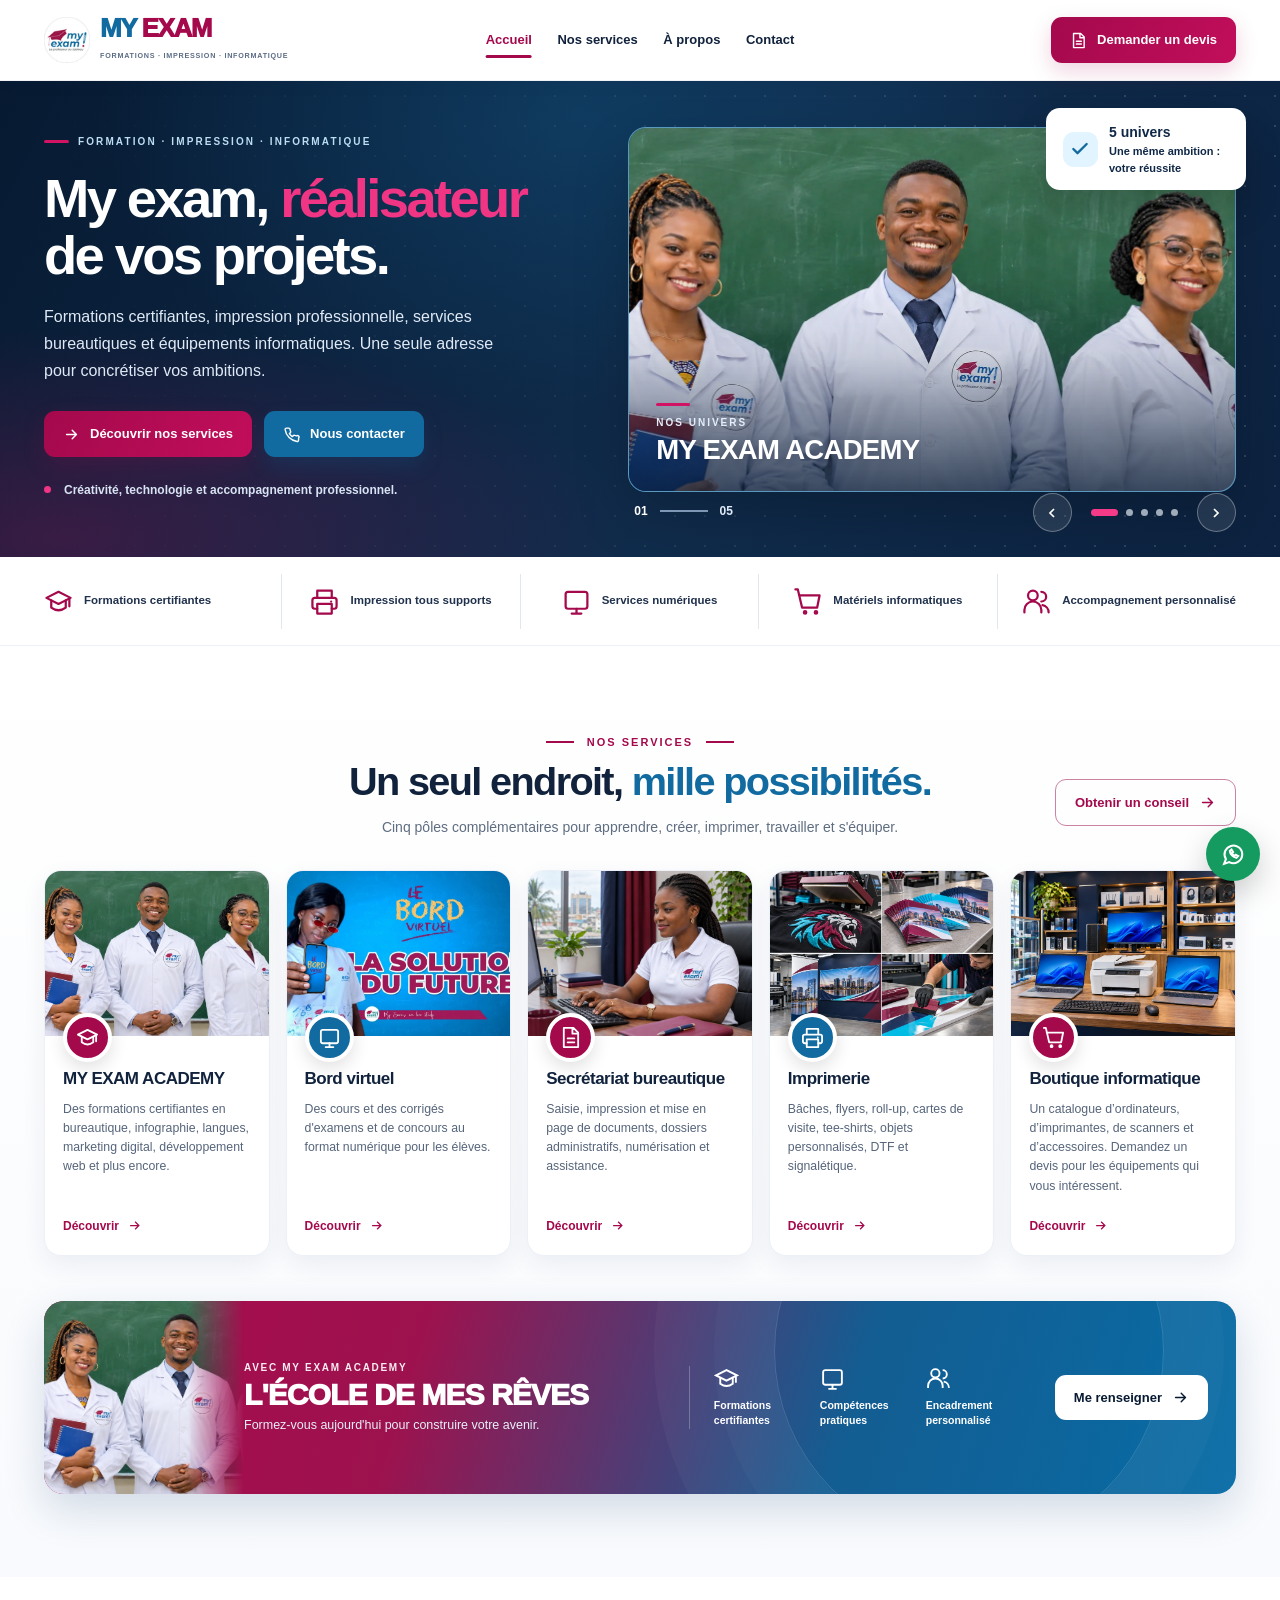
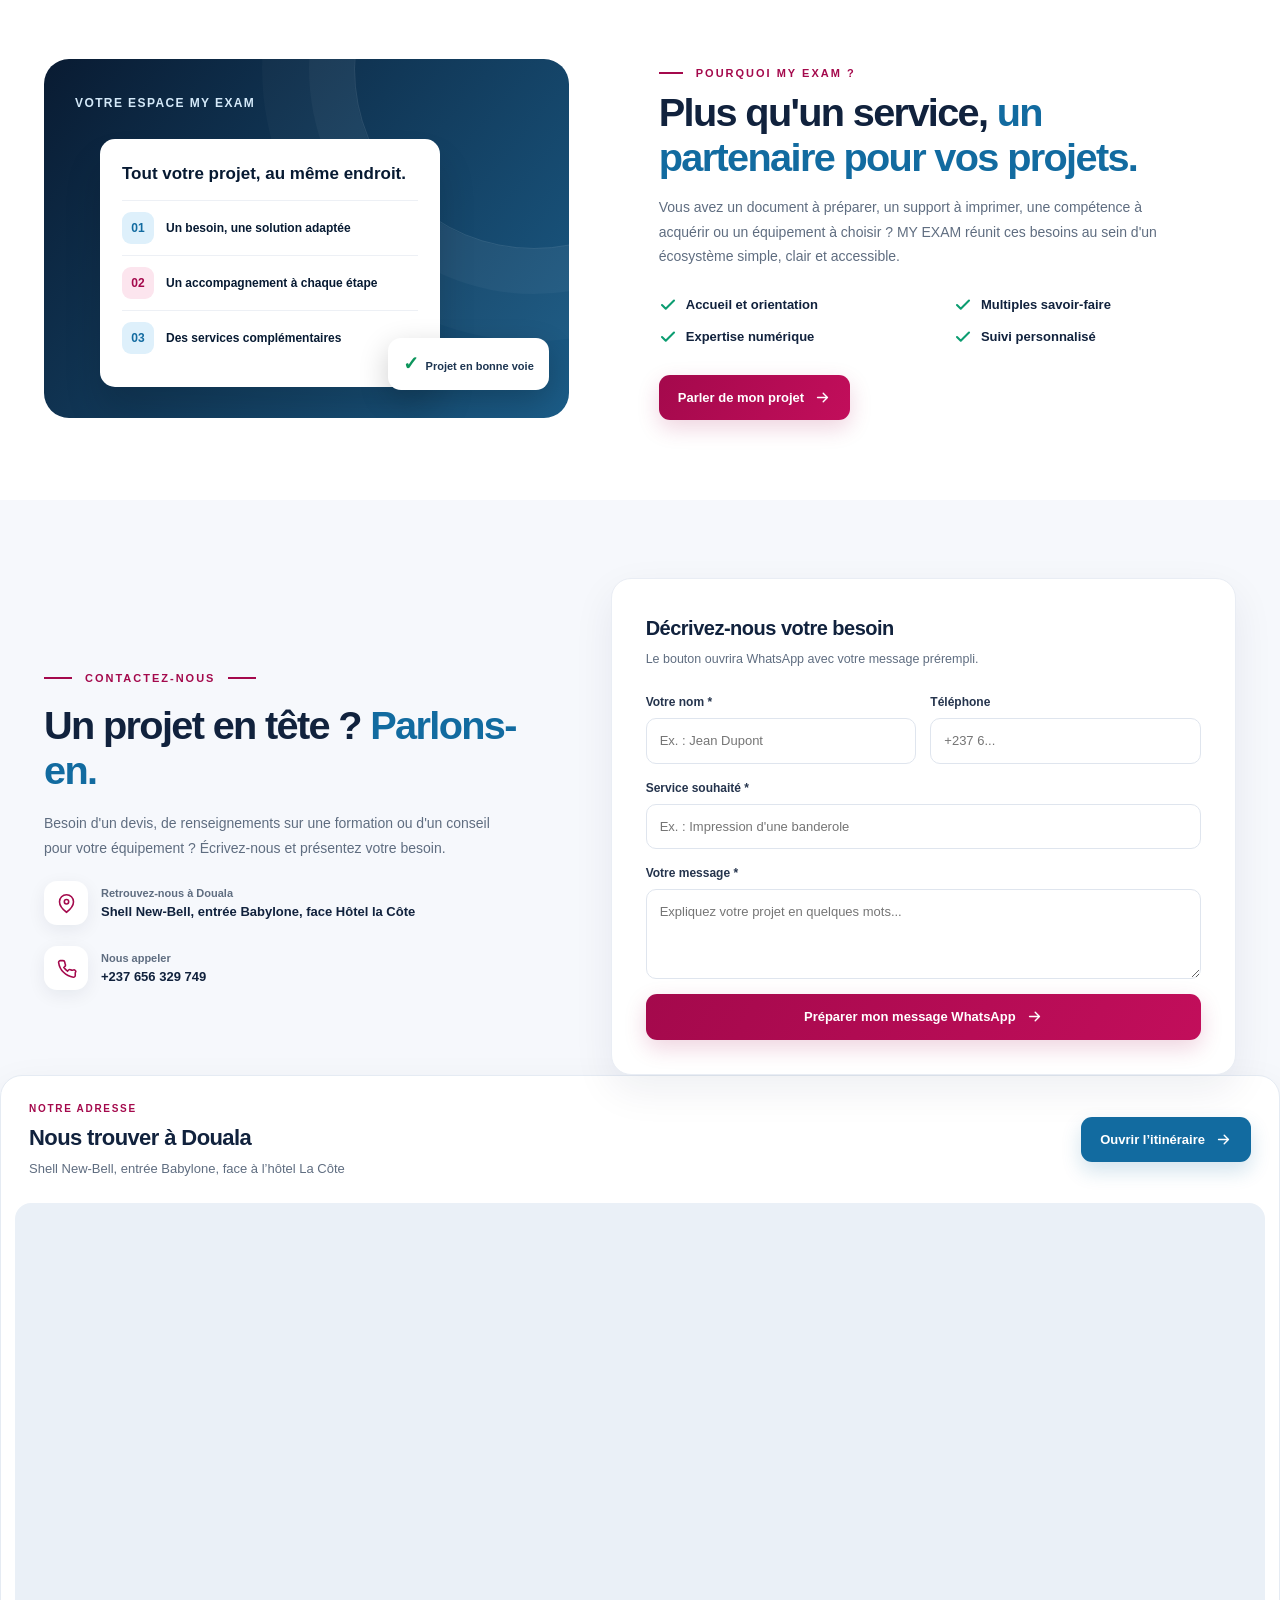
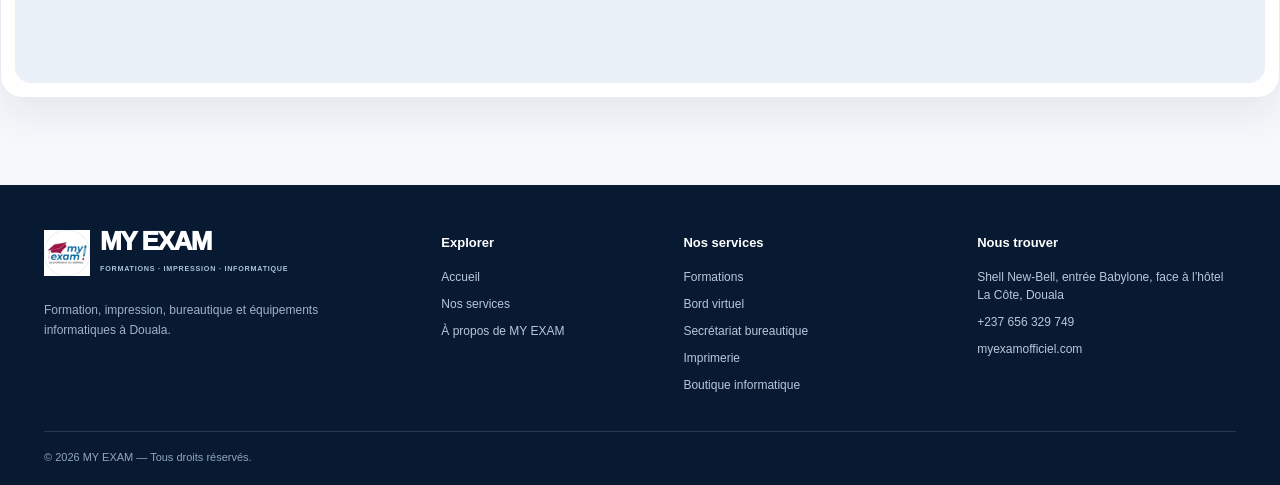
==== commit 4f1808ce: "dernière mise à jour avec images moins lourdes" ====
--- a/index.html
+++ b/index.html
@@ -83,7 +83,7 @@
 <meta property="og:description" content="MY EXAM à Douala, Shell New-Bell : imprimerie, secrétariat bureautique, formations professionnelles, boutique informatique et Bord virtuel.">
 <link rel="canonical" href="https://myexamofficiel.com/">
 <meta property="og:url" content="https://myexamofficiel.com/">
-<meta property="og:image" content="https://myexamofficiel.com/assets/une%20solution%20future.png">
+<meta property="og:image" content="https://myexamofficiel.com/assets/une%20solution%20future.webp">
 <meta property="og:image:alt" content="MY EXAM, services et solutions à Douala">
 <meta name="twitter:card" content="summary_large_image">
 <script type="application/ld+json">
@@ -95,8 +95,8 @@
       "@id": "https://myexamofficiel.com/#business",
       "name": "MY EXAM",
       "url": "https://myexamofficiel.com/",
-      "image": "https://myexamofficiel.com/assets/une%20solution%20future.png",
-      "logo": "https://myexamofficiel.com/assets/logo.png",
+      "image": "https://myexamofficiel.com/assets/une%20solution%20future.webp",
+      "logo": "https://myexamofficiel.com/assets/logo.webp",
       "telephone": "+237656329749",
       "address": {
         "@type": "PostalAddress",
@@ -143,7 +143,7 @@
     <div class="container nav-wrap">
       <a href="#accueil" class="brand" aria-label="MY EXAM, accueil">
         <!-- Visuel associé à cette section. -->
-<img src="assets/logo.png" alt="Logo MY EXAM" decoding="async">
+<img src="assets/logo.webp" alt="Logo MY EXAM" decoding="async">
         <span><span class="brand-title"><b>MY</b> <em>EXAM</em></span><span class="brand-sub">FORMATIONS · IMPRESSION · INFORMATIQUE</span></span>
       </a>
       <nav class="nav-links" id="navLinks" aria-label="Navigation principale">
@@ -164,15 +164,15 @@
         <div class="hero-stage">
           <div class="hero-photo-wrap"><div class="hero-slides-track" id="heroSlidesTrack">
             <!-- Visuel associé à cette section. -->
-<img class="hero-photo" src="assets/my exam academy.png" alt="Étudiants et formateur en salle informatique" decoding="async" fetchpriority="high">
-            <!-- Visuel associé à cette section. -->
-<img class="hero-photo" src="assets/my exam print.png" alt="Traceuse grand format en cours d'impression" aria-hidden="true" decoding="async" loading="lazy">
-            <!-- Visuel associé à cette section. -->
-<img class="hero-photo" src="assets/my exam bureautique.png" alt="Professionnelle au secrétariat devant un ordinateur" aria-hidden="true" decoding="async" loading="lazy">
-            <!-- Visuel associé à cette section. -->
-<img class="hero-photo" src="assets/my exam boutique.png" alt="Rayonnages de boutique informatique" aria-hidden="true" decoding="async" loading="lazy">
-            <!-- Visuel associé à cette section. -->
-<img class="hero-photo" src="assets/bord-virtuel.png" alt="Espace de formation et de collaboration virtuelles" aria-hidden="true" decoding="async" loading="lazy">
+<img class="hero-photo" src="assets/my exam academy.webp" alt="Étudiants et formateur en salle informatique" decoding="async" fetchpriority="high">
+            <!-- Visuel associé à cette section. -->
+<img class="hero-photo" src="assets/my exam print.webp" alt="Traceuse grand format en cours d'impression" aria-hidden="true" decoding="async" loading="lazy">
+            <!-- Visuel associé à cette section. -->
+<img class="hero-photo" src="assets/my exam bureautique.webp" alt="Professionnelle au secrétariat devant un ordinateur" aria-hidden="true" decoding="async" loading="lazy">
+            <!-- Visuel associé à cette section. -->
+<img class="hero-photo" src="assets/my exam boutique.webp" alt="Rayonnages de boutique informatique" aria-hidden="true" decoding="async" loading="lazy">
+            <!-- Visuel associé à cette section. -->
+<img class="hero-photo" src="assets/bord-virtuel.webp" alt="Espace de formation et de collaboration virtuelles" aria-hidden="true" decoding="async" loading="lazy">
 
           </div><div class="hero-image-caption"><span class="caption-accent" aria-hidden="true"></span><span class="caption-overline">Nos univers</span><span id="slideCaption">MY EXAM ACADEMY</span></div></div>
           <div class="hero-float"><span class="hero-float-icon"><svg viewBox="0 0 24 24" stroke="currentColor" fill="none" stroke-width="2"><use href="#i-check"></use></svg></span><span><strong>5 univers</strong>Une même ambition : votre réussite</span></div>
@@ -192,18 +192,18 @@
       <div class="container"><div class="section-head head-rel"><div class="section-head-center"><div class="section-label">Nos services</div><h2>Un seul endroit, <span>mille possibilités.</span></h2><p class="section-intro">Cinq pôles complémentaires pour apprendre, créer, imprimer, travailler et s'équiper.</p></div><a href="#contact" class="btn btn-outline view-btn">Obtenir un conseil <svg viewBox="0 0 24 24"><use href="#i-arrow"></use></svg></a></div>
         <div class="service-grid">
           <article class="service-card" id="academy"><div class="service-image-wrap"><!-- Visuel associé à cette section. -->
-<img class="service-image" src="assets/my exam academy.png" alt="Apprenants dans une salle de formation" loading="lazy" decoding="async"></div><div class="service-icon"><svg viewBox="0 0 24 24"><use href="#i-book"></use></svg></div><div class="service-content"><h3>MY EXAM ACADEMY</h3><p>Des formations certifiantes en bureautique, infographie, langues, marketing digital, développement web et plus encore.</p><a class="service-more" href="academy.html">Découvrir <svg viewBox="0 0 24 24"><use href="#i-arrow"></use></svg></a></div></article>
+<img class="service-image" src="assets/my exam academy.webp" alt="Apprenants dans une salle de formation" loading="lazy" decoding="async"></div><div class="service-icon"><svg viewBox="0 0 24 24"><use href="#i-book"></use></svg></div><div class="service-content"><h3>MY EXAM ACADEMY</h3><p>Des formations certifiantes en bureautique, infographie, langues, marketing digital, développement web et plus encore.</p><a class="service-more" href="academy.html">Découvrir <svg viewBox="0 0 24 24"><use href="#i-arrow"></use></svg></a></div></article>
           <article class="service-card"><div class="service-image-wrap"><!-- Visuel associé à cette section. -->
-<img class="service-image" src="assets/bord-virtuel.png" alt="Espace de formation et de collaboration virtuelles" loading="lazy" decoding="async"></div><div class="service-icon"><svg viewBox="0 0 24 24"><use href="#i-screen"></use></svg></div><div class="service-content"><h3>Bord virtuel</h3><p>Des cours et des corrigés d'examens et de concours au format numérique pour les élèves.</p><a class="service-more" href="bord-virtuel.html#bord-virtuel">Découvrir <svg viewBox="0 0 24 24"><use href="#i-arrow"></use></svg></a></div></article>
+<img class="service-image" src="assets/bord-virtuel.webp" alt="Espace de formation et de collaboration virtuelles" loading="lazy" decoding="async"></div><div class="service-icon"><svg viewBox="0 0 24 24"><use href="#i-screen"></use></svg></div><div class="service-content"><h3>Bord virtuel</h3><p>Des cours et des corrigés d'examens et de concours au format numérique pour les élèves.</p><a class="service-more" href="bord-virtuel.html#bord-virtuel">Découvrir <svg viewBox="0 0 24 24"><use href="#i-arrow"></use></svg></a></div></article>
           <article class="service-card" id="secretariat"><div class="service-image-wrap"><!-- Visuel associé à cette section. -->
-<img class="service-image" src="assets/my exam bureautique.png" alt="Professionnelle travaillant sur un ordinateur au bureau" loading="lazy" decoding="async"></div><div class="service-icon"><svg viewBox="0 0 24 24"><use href="#i-file"></use></svg></div><div class="service-content"><h3>Secrétariat bureautique</h3><p>Saisie, impression et mise en page de documents, dossiers administratifs, numérisation et assistance.</p><a class="service-more" href="secretariat.html">Découvrir <svg viewBox="0 0 24 24"><use href="#i-arrow"></use></svg></a></div></article>
+<img class="service-image" src="assets/my exam bureautique.webp" alt="Professionnelle travaillant sur un ordinateur au bureau" loading="lazy" decoding="async"></div><div class="service-icon"><svg viewBox="0 0 24 24"><use href="#i-file"></use></svg></div><div class="service-content"><h3>Secrétariat bureautique</h3><p>Saisie, impression et mise en page de documents, dossiers administratifs, numérisation et assistance.</p><a class="service-more" href="secretariat.html">Découvrir <svg viewBox="0 0 24 24"><use href="#i-arrow"></use></svg></a></div></article>
           <article class="service-card"><div class="service-image-wrap"><!-- Visuel associé à cette section. -->
-<img class="service-image" src="assets/my exam print.png" alt="Traceuse grand format en cours d'impression" loading="lazy" decoding="async"></div><div class="service-icon"><svg viewBox="0 0 24 24"><use href="#i-print"></use></svg></div><div class="service-content"><h3>Imprimerie</h3><p>Bâches, flyers, roll-up, cartes de visite, tee-shirts, objets personnalisés, DTF et signalétique.</p><a class="service-more" href="imprimerie.html">Découvrir <svg viewBox="0 0 24 24"><use href="#i-arrow"></use></svg></a></div></article>
+<img class="service-image" src="assets/my exam print.webp" alt="Traceuse grand format en cours d'impression" loading="lazy" decoding="async"></div><div class="service-icon"><svg viewBox="0 0 24 24"><use href="#i-print"></use></svg></div><div class="service-content"><h3>Imprimerie</h3><p>Bâches, flyers, roll-up, cartes de visite, tee-shirts, objets personnalisés, DTF et signalétique.</p><a class="service-more" href="imprimerie.html">Découvrir <svg viewBox="0 0 24 24"><use href="#i-arrow"></use></svg></a></div></article>
           <article class="service-card" id="boutique"><div class="service-image-wrap"><!-- Visuel associé à cette section. -->
-<img class="service-image" src="assets/my exam boutique.png" alt="Boutique de matériel informatique avec ordinateurs et imprimantes" loading="lazy" decoding="async"></div><div class="service-icon"><svg viewBox="0 0 24 24"><use href="#i-cart"></use></svg></div><div class="service-content"><h3>Boutique informatique</h3><p>Un catalogue d’ordinateurs, d’imprimantes, de scanners et d’accessoires. Demandez un devis pour les équipements qui vous intéressent.</p><a class="service-more" href="boutique.html">Découvrir <svg viewBox="0 0 24 24"><use href="#i-arrow"></use></svg></a></div></article>
+<img class="service-image" src="assets/my exam boutique.webp" alt="Boutique de matériel informatique avec ordinateurs et imprimantes" loading="lazy" decoding="async"></div><div class="service-icon"><svg viewBox="0 0 24 24"><use href="#i-cart"></use></svg></div><div class="service-content"><h3>Boutique informatique</h3><p>Un catalogue d’ordinateurs, d’imprimantes, de scanners et d’accessoires. Demandez un devis pour les équipements qui vous intéressent.</p><a class="service-more" href="boutique.html">Découvrir <svg viewBox="0 0 24 24"><use href="#i-arrow"></use></svg></a></div></article>
         </div>
         <div class="academy-banner"><!-- Visuel associé à cette section. -->
-<img class="academy-banner-photo" src="assets/my exam academy.png" alt="Étudiants MY EXAM Academy" loading="lazy" decoding="async"><div class="academy-banner-title"><div class="small">Avec MY EXAM ACADEMY</div><h3>L'ÉCOLE DE MES RÊVES</h3><p>Formez-vous aujourd'hui pour construire votre avenir.</p></div><div class="academy-banner-points"><span><svg viewBox="0 0 24 24"><use href="#i-book"></use></svg>Formations certifiantes</span><span><svg viewBox="0 0 24 24"><use href="#i-screen"></use></svg>Compétences pratiques</span><span><svg viewBox="0 0 24 24"><use href="#i-users"></use></svg>Encadrement personnalisé</span></div><a href="#contact" class="btn btn-white">Me renseigner <svg viewBox="0 0 24 24"><use href="#i-arrow"></use></svg></a></div>
+<img class="academy-banner-photo" src="assets/my exam academy.webp" alt="Étudiants MY EXAM Academy" loading="lazy" decoding="async"><div class="academy-banner-title"><div class="small">Avec MY EXAM ACADEMY</div><h3>L'ÉCOLE DE MES RÊVES</h3><p>Formez-vous aujourd'hui pour construire votre avenir.</p></div><div class="academy-banner-points"><span><svg viewBox="0 0 24 24"><use href="#i-book"></use></svg>Formations certifiantes</span><span><svg viewBox="0 0 24 24"><use href="#i-screen"></use></svg>Compétences pratiques</span><span><svg viewBox="0 0 24 24"><use href="#i-users"></use></svg>Encadrement personnalisé</span></div><a href="#contact" class="btn btn-white">Me renseigner <svg viewBox="0 0 24 24"><use href="#i-arrow"></use></svg></a></div>
       </div>
     </section>
     <section class="feature-area" id="pourquoi" aria-label="Les atouts de MY EXAM"><div class="container feature-wrap"><div class="feature-visual"><span class="feature-title">Votre espace MY EXAM</span><div class="feature-visual-panel"><h3>Tout votre projet, au même endroit.</h3><div class="feature-row"><i>01</i> Un besoin, une solution adaptée</div><div class="feature-row"><i>02</i> Un accompagnement à chaque étape</div><div class="feature-row"><i>03</i> Des services complémentaires</div></div><div class="feature-check">Projet en bonne voie</div></div><div class="feature-copy"><div class="section-label">Pourquoi MY EXAM ?</div><h2>Plus qu'un service, <span>un partenaire pour vos projets.</span></h2><p>Vous avez un document à préparer, un support à imprimer, une compétence à acquérir ou un équipement à choisir ? MY EXAM réunit ces besoins au sein d'un écosystème simple, clair et accessible.</p><div class="feature-items"><span class="feature-item"><svg viewBox="0 0 24 24"><use href="#i-check"></use></svg> Accueil et orientation</span><span class="feature-item"><svg viewBox="0 0 24 24"><use href="#i-check"></use></svg> Multiples savoir-faire</span><span class="feature-item"><svg viewBox="0 0 24 24"><use href="#i-check"></use></svg> Expertise numérique</span><span class="feature-item"><svg viewBox="0 0 24 24"><use href="#i-check"></use></svg> Suivi personnalisé</span></div><a href="#contact" class="btn btn-rose">Parler de mon projet <svg viewBox="0 0 24 24"><use href="#i-arrow"></use></svg></a></div></div></section>
@@ -234,7 +234,7 @@
         <div class="footer-brand">
           <a href="#accueil" class="brand" aria-label="MY EXAM, haut de page">
             <!-- Logo de MY EXAM. -->
-            <img src="assets/logo.png" alt="Logo MY EXAM" decoding="async" loading="lazy">
+            <img src="assets/logo.webp" alt="Logo MY EXAM" decoding="async" loading="lazy">
             <span>
               <span class="brand-title"><b>MY</b> <em>EXAM</em></span>
               <span class="brand-sub">FORMATIONS · IMPRESSION · INFORMATIQUE</span>
